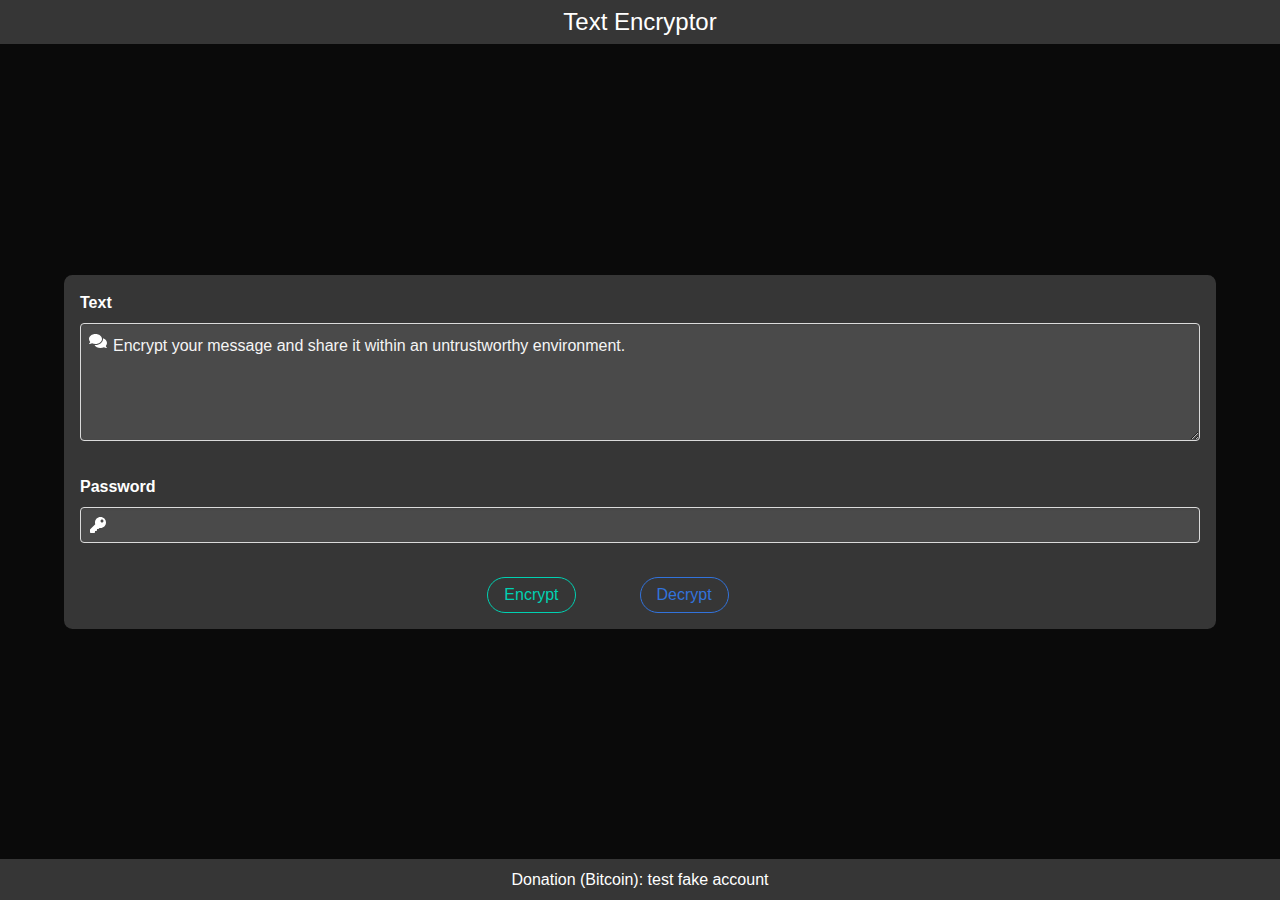
==== index.html @ 86fe7601 "text-encrypt tool deployed" ====
<!doctype html><html lang="en"><head><meta charset="utf-8"/><link rel="shortcut icon" href="/favicon.ico"/><meta name="viewport" content="width=device-width,initial-scale=1"/><meta name="theme-color" content="#000000"/><meta name="description" content="Off-line text encryption tool. It could be used for sending information via any untrustworthy instant-messenger software."/><link rel="apple-touch-icon" href="logo192.png"/><link rel="manifest" href="/manifest.json"/><title>Text Encryptor</title><link href="/static/css/2.e32bd196.chunk.css" rel="stylesheet"><link href="/static/css/main.f32811c8.chunk.css" rel="stylesheet"></head><body><noscript>You need to enable JavaScript to run this app.</noscript><div id="root"></div><script>!function(f){function e(e){for(var t,r,n=e[0],o=e[1],u=e[2],l=0,p=[];l<n.length;l++)r=n[l],Object.prototype.hasOwnProperty.call(a,r)&&a[r]&&p.push(a[r][0]),a[r]=0;for(t in o)Object.prototype.hasOwnProperty.call(o,t)&&(f[t]=o[t]);for(s&&s(e);p.length;)p.shift()();return c.push.apply(c,u||[]),i()}function i(){for(var e,t=0;t<c.length;t++){for(var r=c[t],n=!0,o=1;o<r.length;o++){var u=r[o];0!==a[u]&&(n=!1)}n&&(c.splice(t--,1),e=l(l.s=r[0]))}return e}var r={},a={1:0},c=[];function l(e){if(r[e])return r[e].exports;var t=r[e]={i:e,l:!1,exports:{}};return f[e].call(t.exports,t,t.exports,l),t.l=!0,t.exports}l.m=f,l.c=r,l.d=function(e,t,r){l.o(e,t)||Object.defineProperty(e,t,{enumerable:!0,get:r})},l.r=function(e){"undefined"!=typeof Symbol&&Symbol.toStringTag&&Object.defineProperty(e,Symbol.toStringTag,{value:"Module"}),Object.defineProperty(e,"__esModule",{value:!0})},l.t=function(t,e){if(1&e&&(t=l(t)),8&e)return t;if(4&e&&"object"==typeof t&&t&&t.__esModule)return t;var r=Object.create(null);if(l.r(r),Object.defineProperty(r,"default",{enumerable:!0,value:t}),2&e&&"string"!=typeof t)for(var n in t)l.d(r,n,function(e){return t[e]}.bind(null,n));return r},l.n=function(e){var t=e&&e.__esModule?function(){return e.default}:function(){return e};return l.d(t,"a",t),t},l.o=function(e,t){return Object.prototype.hasOwnProperty.call(e,t)},l.p="/";var t=window.webpackJsonpencrypt_text=window.webpackJsonpencrypt_text||[],n=t.push.bind(t);t.push=e,t=t.slice();for(var o=0;o<t.length;o++)e(t[o]);var s=n;i()}([])</script><script src="/static/js/2.0ea1cbb5.chunk.js"></script><script src="/static/js/main.88945ee9.chunk.js"></script></body></html>
---- static/css/2.e32bd196.chunk.css ----
.hero-video{bottom:0;left:0;position:absolute;right:0;top:0}.hero{align-items:stretch;display:flex;flex-direction:column;justify-content:space-between}.hero .navbar{background:none}.hero .tabs ul{border-bottom:none}.hero.is-white{background-color:#fff;color:#0a0a0a}.hero.is-white a:not(.button):not(.dropdown-item):not(.tag),.hero.is-white strong{color:inherit}.hero.is-white .title{color:#0a0a0a}.hero.is-white .subtitle{color:rgba(10,10,10,.9)}.hero.is-white .subtitle a:not(.button),.hero.is-white .subtitle strong{color:#0a0a0a}@media screen and (max-width:1087px){.hero.is-white .navbar-menu{background-color:#fff}}.hero.is-white .navbar-item,.hero.is-white .navbar-link{color:rgba(10,10,10,.7)}.hero.is-white .navbar-link.is-active,.hero.is-white .navbar-link:hover,.hero.is-white a.navbar-item.is-active,.hero.is-white a.navbar-item:hover{background-color:#f2f2f2;color:#0a0a0a}.hero.is-white .tabs a{color:#0a0a0a;opacity:.9}.hero.is-white .tabs a:hover,.hero.is-white .tabs li.is-active a{opacity:1}.hero.is-white .tabs.is-boxed a,.hero.is-white .tabs.is-toggle a{color:#0a0a0a}.hero.is-white .tabs.is-boxed a:hover,.hero.is-white .tabs.is-toggle a:hover{background-color:rgba(10,10,10,.1)}.hero.is-white .tabs.is-boxed li.is-active a,.hero.is-white .tabs.is-boxed li.is-active a:hover,.hero.is-white .tabs.is-toggle li.is-active a,.hero.is-white .tabs.is-toggle li.is-active a:hover{background-color:#0a0a0a;border-color:#0a0a0a;color:#fff}.hero.is-white.is-bold{background-image:-webkit-linear-gradient(309deg,#e6e6e6,#fff 71%,#fff);background-image:linear-gradient(141deg,#e6e6e6,#fff 71%,#fff)}@media screen and (max-width:768px){.hero.is-white.is-bold .navbar-menu{background-image:-webkit-linear-gradient(309deg,#e6e6e6,#fff 71%,#fff);background-image:linear-gradient(141deg,#e6e6e6,#fff 71%,#fff)}}.hero.is-black{background-color:#0a0a0a;color:#fff}.hero.is-black a:not(.button):not(.dropdown-item):not(.tag),.hero.is-black strong{color:inherit}.hero.is-black .title{color:#fff}.hero.is-black .subtitle{color:hsla(0,0%,100%,.9)}.hero.is-black .subtitle a:not(.button),.hero.is-black .subtitle strong{color:#fff}@media screen and (max-width:1087px){.hero.is-black .navbar-menu{background-color:#0a0a0a}}.hero.is-black .navbar-item,.hero.is-black .navbar-link{color:hsla(0,0%,100%,.7)}.hero.is-black .navbar-link.is-active,.hero.is-black .navbar-link:hover,.hero.is-black a.navbar-item.is-active,.hero.is-black a.navbar-item:hover{background-color:#000;color:#fff}.hero.is-black .tabs a{color:#fff;opacity:.9}.hero.is-black .tabs a:hover,.hero.is-black .tabs li.is-active a{opacity:1}.hero.is-black .tabs.is-boxed a,.hero.is-black .tabs.is-toggle a{color:#fff}.hero.is-black .tabs.is-boxed a:hover,.hero.is-black .tabs.is-toggle a:hover{background-color:rgba(10,10,10,.1)}.hero.is-black .tabs.is-boxed li.is-active a,.hero.is-black .tabs.is-boxed li.is-active a:hover,.hero.is-black .tabs.is-toggle li.is-active a,.hero.is-black .tabs.is-toggle li.is-active a:hover{background-color:#fff;border-color:#fff;color:#0a0a0a}.hero.is-black.is-bold{background-image:-webkit-linear-gradient(309deg,#000,#0a0a0a 71%,#181616);background-image:linear-gradient(141deg,#000,#0a0a0a 71%,#181616)}@media screen and (max-width:768px){.hero.is-black.is-bold .navbar-menu{background-image:-webkit-linear-gradient(309deg,#000,#0a0a0a 71%,#181616);background-image:linear-gradient(141deg,#000,#0a0a0a 71%,#181616)}}.hero.is-light{background-color:#f5f5f5;color:#363636}.hero.is-light a:not(.button):not(.dropdown-item):not(.tag),.hero.is-light strong{color:inherit}.hero.is-light .title{color:#363636}.hero.is-light .subtitle{color:rgba(54,54,54,.9)}.hero.is-light .subtitle a:not(.button),.hero.is-light .subtitle strong{color:#363636}@media screen and (max-width:1087px){.hero.is-light .navbar-menu{background-color:#f5f5f5}}.hero.is-light .navbar-item,.hero.is-light .navbar-link{color:rgba(54,54,54,.7)}.hero.is-light .navbar-link.is-active,.hero.is-light .navbar-link:hover,.hero.is-light a.navbar-item.is-active,.hero.is-light a.navbar-item:hover{background-color:#e8e8e8;color:#363636}.hero.is-light .tabs a{color:#363636;opacity:.9}.hero.is-light .tabs a:hover,.hero.is-light .tabs li.is-active a{opacity:1}.hero.is-light .tabs.is-boxed a,.hero.is-light .tabs.is-toggle a{color:#363636}.hero.is-light .tabs.is-boxed a:hover,.hero.is-light .tabs.is-toggle a:hover{background-color:rgba(10,10,10,.1)}.hero.is-light .tabs.is-boxed li.is-active a,.hero.is-light .tabs.is-boxed li.is-active a:hover,.hero.is-light .tabs.is-toggle li.is-active a,.hero.is-light .tabs.is-toggle li.is-active a:hover{background-color:#363636;border-color:#363636;color:#f5f5f5}.hero.is-light.is-bold{background-image:-webkit-linear-gradient(309deg,#dfd8d9,#f5f5f5 71%,#fff);background-image:linear-gradient(141deg,#dfd8d9,#f5f5f5 71%,#fff)}@media screen and (max-width:768px){.hero.is-light.is-bold .navbar-menu{background-image:-webkit-linear-gradient(309deg,#dfd8d9,#f5f5f5 71%,#fff);background-image:linear-gradient(141deg,#dfd8d9,#f5f5f5 71%,#fff)}}.hero.is-dark{background-color:#363636;color:#f5f5f5}.hero.is-dark a:not(.button):not(.dropdown-item):not(.tag),.hero.is-dark strong{color:inherit}.hero.is-dark .title{color:#f5f5f5}.hero.is-dark .subtitle{color:hsla(0,0%,96.1%,.9)}.hero.is-dark .subtitle a:not(.button),.hero.is-dark .subtitle strong{color:#f5f5f5}@media screen and (max-width:1087px){.hero.is-dark .navbar-menu{background-color:#363636}}.hero.is-dark .navbar-item,.hero.is-dark .navbar-link{color:hsla(0,0%,96.1%,.7)}.hero.is-dark .navbar-link.is-active,.hero.is-dark .navbar-link:hover,.hero.is-dark a.navbar-item.is-active,.hero.is-dark a.navbar-item:hover{background-color:#292929;color:#f5f5f5}.hero.is-dark .tabs a{color:#f5f5f5;opacity:.9}.hero.is-dark .tabs a:hover,.hero.is-dark .tabs li.is-active a{opacity:1}.hero.is-dark .tabs.is-boxed a,.hero.is-dark .tabs.is-toggle a{color:#f5f5f5}.hero.is-dark .tabs.is-boxed a:hover,.hero.is-dark .tabs.is-toggle a:hover{background-color:rgba(10,10,10,.1)}.hero.is-dark .tabs.is-boxed li.is-active a,.hero.is-dark .tabs.is-boxed li.is-active a:hover,.hero.is-dark .tabs.is-toggle li.is-active a,.hero.is-dark .tabs.is-toggle li.is-active a:hover{background-color:#f5f5f5;border-color:#f5f5f5;color:#363636}.hero.is-dark.is-bold{background-image:-webkit-linear-gradient(309deg,#1f191a,#363636 71%,#46403f);background-image:linear-gradient(141deg,#1f191a,#363636 71%,#46403f)}@media screen and (max-width:768px){.hero.is-dark.is-bold .navbar-menu{background-image:-webkit-linear-gradient(309deg,#1f191a,#363636 71%,#46403f);background-image:linear-gradient(141deg,#1f191a,#363636 71%,#46403f)}}.hero.is-primary{background-color:#00d1b2;color:#fff}.hero.is-primary a:not(.button):not(.dropdown-item):not(.tag),.hero.is-primary strong{color:inherit}.hero.is-primary .title{color:#fff}.hero.is-primary .subtitle{color:hsla(0,0%,100%,.9)}.hero.is-primary .subtitle a:not(.button),.hero.is-primary .subtitle strong{color:#fff}@media screen and (max-width:1087px){.hero.is-primary .navbar-menu{background-color:#00d1b2}}.hero.is-primary .navbar-item,.hero.is-primary .navbar-link{color:hsla(0,0%,100%,.7)}.hero.is-primary .navbar-link.is-active,.hero.is-primary .navbar-link:hover,.hero.is-primary a.navbar-item.is-active,.hero.is-primary a.navbar-item:hover{background-color:#00b89c;color:#fff}.hero.is-primary .tabs a{color:#fff;opacity:.9}.hero.is-primary .tabs a:hover,.hero.is-primary .tabs li.is-active a{opacity:1}.hero.is-primary .tabs.is-boxed a,.hero.is-primary .tabs.is-toggle a{color:#fff}.hero.is-primary .tabs.is-boxed a:hover,.hero.is-primary .tabs.is-toggle a:hover{background-color:rgba(10,10,10,.1)}.hero.is-primary .tabs.is-boxed li.is-active a,.hero.is-primary .tabs.is-boxed li.is-active a:hover,.hero.is-primary .tabs.is-toggle li.is-active a,.hero.is-primary .tabs.is-toggle li.is-active a:hover{background-color:#fff;border-color:#fff;color:#00d1b2}.hero.is-primary.is-bold{background-image:-webkit-linear-gradient(309deg,#009e6c,#00d1b2 71%,#00e7eb);background-image:linear-gradient(141deg,#009e6c,#00d1b2 71%,#00e7eb)}@media screen and (max-width:768px){.hero.is-primary.is-bold .navbar-menu{background-image:-webkit-linear-gradient(309deg,#009e6c,#00d1b2 71%,#00e7eb);background-image:linear-gradient(141deg,#009e6c,#00d1b2 71%,#00e7eb)}}.hero.is-link{background-color:#3273dc;color:#fff}.hero.is-link a:not(.button):not(.dropdown-item):not(.tag),.hero.is-link strong{color:inherit}.hero.is-link .title{color:#fff}.hero.is-link .subtitle{color:hsla(0,0%,100%,.9)}.hero.is-link .subtitle a:not(.button),.hero.is-link .subtitle strong{color:#fff}@media screen and (max-width:1087px){.hero.is-link .navbar-menu{background-color:#3273dc}}.hero.is-link .navbar-item,.hero.is-link .navbar-link{color:hsla(0,0%,100%,.7)}.hero.is-link .navbar-link.is-active,.hero.is-link .navbar-link:hover,.hero.is-link a.navbar-item.is-active,.hero.is-link a.navbar-item:hover{background-color:#2366d1;color:#fff}.hero.is-link .tabs a{color:#fff;opacity:.9}.hero.is-link .tabs a:hover,.hero.is-link .tabs li.is-active a{opacity:1}.hero.is-link .tabs.is-boxed a,.hero.is-link .tabs.is-toggle a{color:#fff}.hero.is-link .tabs.is-boxed a:hover,.hero.is-link .tabs.is-toggle a:hover{background-color:rgba(10,10,10,.1)}.hero.is-link .tabs.is-boxed li.is-active a,.hero.is-link .tabs.is-boxed li.is-active a:hover,.hero.is-link .tabs.is-toggle li.is-active a,.hero.is-link .tabs.is-toggle li.is-active a:hover{background-color:#fff;border-color:#fff;color:#3273dc}.hero.is-link.is-bold{background-image:-webkit-linear-gradient(309deg,#1577c6,#3273dc 71%,#4366e5);background-image:linear-gradient(141deg,#1577c6,#3273dc 71%,#4366e5)}@media screen and (max-width:768px){.hero.is-link.is-bold .navbar-menu{background-image:-webkit-linear-gradient(309deg,#1577c6,#3273dc 71%,#4366e5);background-image:linear-gradient(141deg,#1577c6,#3273dc 71%,#4366e5)}}.hero.is-info{background-color:#209cee;color:#fff}.hero.is-info a:not(.button):not(.dropdown-item):not(.tag),.hero.is-info strong{color:inherit}.hero.is-info .title{color:#fff}.hero.is-info .subtitle{color:hsla(0,0%,100%,.9)}.hero.is-info .subtitle a:not(.button),.hero.is-info .subtitle strong{color:#fff}@media screen and (max-width:1087px){.hero.is-info .navbar-menu{background-color:#209cee}}.hero.is-info .navbar-item,.hero.is-info .navbar-link{color:hsla(0,0%,100%,.7)}.hero.is-info .navbar-link.is-active,.hero.is-info .navbar-link:hover,.hero.is-info a.navbar-item.is-active,.hero.is-info a.navbar-item:hover{background-color:#118fe4;color:#fff}.hero.is-info .tabs a{color:#fff;opacity:.9}.hero.is-info .tabs a:hover,.hero.is-info .tabs li.is-active a{opacity:1}.hero.is-info .tabs.is-boxed a,.hero.is-info .tabs.is-toggle a{color:#fff}.hero.is-info .tabs.is-boxed a:hover,.hero.is-info .tabs.is-toggle a:hover{background-color:rgba(10,10,10,.1)}.hero.is-info .tabs.is-boxed li.is-active a,.hero.is-info .tabs.is-boxed li.is-active a:hover,.hero.is-info .tabs.is-toggle li.is-active a,.hero.is-info .tabs.is-toggle li.is-active a:hover{background-color:#fff;border-color:#fff;color:#209cee}.hero.is-info.is-bold{background-image:-webkit-linear-gradient(309deg,#04a6d7,#209cee 71%,#3287f5);background-image:linear-gradient(141deg,#04a6d7,#209cee 71%,#3287f5)}@media screen and (max-width:768px){.hero.is-info.is-bold .navbar-menu{background-image:-webkit-linear-gradient(309deg,#04a6d7,#209cee 71%,#3287f5);background-image:linear-gradient(141deg,#04a6d7,#209cee 71%,#3287f5)}}.hero.is-success{background-color:#23d160;color:#fff}.hero.is-success a:not(.button):not(.dropdown-item):not(.tag),.hero.is-success strong{color:inherit}.hero.is-success .title{color:#fff}.hero.is-success .subtitle{color:hsla(0,0%,100%,.9)}.hero.is-success .subtitle a:not(.button),.hero.is-success .subtitle strong{color:#fff}@media screen and (max-width:1087px){.hero.is-success .navbar-menu{background-color:#23d160}}.hero.is-success .navbar-item,.hero.is-success .navbar-link{color:hsla(0,0%,100%,.7)}.hero.is-success .navbar-link.is-active,.hero.is-success .navbar-link:hover,.hero.is-success a.navbar-item.is-active,.hero.is-success a.navbar-item:hover{background-color:#20bc56;color:#fff}.hero.is-success .tabs a{color:#fff;opacity:.9}.hero.is-success .tabs a:hover,.hero.is-success .tabs li.is-active a{opacity:1}.hero.is-success .tabs.is-boxed a,.hero.is-success .tabs.is-toggle a{color:#fff}.hero.is-success .tabs.is-boxed a:hover,.hero.is-success .tabs.is-toggle a:hover{background-color:rgba(10,10,10,.1)}.hero.is-success .tabs.is-boxed li.is-active a,.hero.is-success .tabs.is-boxed li.is-active a:hover,.hero.is-success .tabs.is-toggle li.is-active a,.hero.is-success .tabs.is-toggle li.is-active a:hover{background-color:#fff;border-color:#fff;color:#23d160}.hero.is-success.is-bold{background-image:-webkit-linear-gradient(309deg,#12af2f,#23d160 71%,#2ce28a);background-image:linear-gradient(141deg,#12af2f,#23d160 71%,#2ce28a)}@media screen and (max-width:768px){.hero.is-success.is-bold .navbar-menu{background-image:-webkit-linear-gradient(309deg,#12af2f,#23d160 71%,#2ce28a);background-image:linear-gradient(141deg,#12af2f,#23d160 71%,#2ce28a)}}.hero.is-warning{background-color:#ffdd57;color:rgba(0,0,0,.7)}.hero.is-warning a:not(.button):not(.dropdown-item):not(.tag),.hero.is-warning strong{color:inherit}.hero.is-warning .title{color:rgba(0,0,0,.7)}.hero.is-warning .subtitle{color:rgba(0,0,0,.9)}.hero.is-warning .subtitle a:not(.button),.hero.is-warning .subtitle strong{color:rgba(0,0,0,.7)}@media screen and (max-width:1087px){.hero.is-warning .navbar-menu{background-color:#ffdd57}}.hero.is-warning .navbar-item,.hero.is-warning .navbar-link{color:rgba(0,0,0,.7)}.hero.is-warning .navbar-link.is-active,.hero.is-warning .navbar-link:hover,.hero.is-warning a.navbar-item.is-active,.hero.is-warning a.navbar-item:hover{background-color:#ffd83d;color:rgba(0,0,0,.7)}.hero.is-warning .tabs a{color:rgba(0,0,0,.7);opacity:.9}.hero.is-warning .tabs a:hover,.hero.is-warning .tabs li.is-active a{opacity:1}.hero.is-warning .tabs.is-boxed a,.hero.is-warning .tabs.is-toggle a{color:rgba(0,0,0,.7)}.hero.is-warning .tabs.is-boxed a:hover,.hero.is-warning .tabs.is-toggle a:hover{background-color:rgba(10,10,10,.1)}.hero.is-warning .tabs.is-boxed li.is-active a,.hero.is-warning .tabs.is-boxed li.is-active a:hover,.hero.is-warning .tabs.is-toggle li.is-active a,.hero.is-warning .tabs.is-toggle li.is-active a:hover{background-color:rgba(0,0,0,.7);border-color:rgba(0,0,0,.7);color:#ffdd57}.hero.is-warning.is-bold{background-image:-webkit-linear-gradient(309deg,#ffaf24,#ffdd57 71%,#fffa70);background-image:linear-gradient(141deg,#ffaf24,#ffdd57 71%,#fffa70)}@media screen and (max-width:768px){.hero.is-warning.is-bold .navbar-menu{background-image:-webkit-linear-gradient(309deg,#ffaf24,#ffdd57 71%,#fffa70);background-image:linear-gradient(141deg,#ffaf24,#ffdd57 71%,#fffa70)}}.hero.is-danger{background-color:#ff3860;color:#fff}.hero.is-danger a:not(.button):not(.dropdown-item):not(.tag),.hero.is-danger strong{color:inherit}.hero.is-danger .title{color:#fff}.hero.is-danger .subtitle{color:hsla(0,0%,100%,.9)}.hero.is-danger .subtitle a:not(.button),.hero.is-danger .subtitle strong{color:#fff}@media screen and (max-width:1087px){.hero.is-danger .navbar-menu{background-color:#ff3860}}.hero.is-danger .navbar-item,.hero.is-danger .navbar-link{color:hsla(0,0%,100%,.7)}.hero.is-danger .navbar-link.is-active,.hero.is-danger .navbar-link:hover,.hero.is-danger a.navbar-item.is-active,.hero.is-danger a.navbar-item:hover{background-color:#ff1f4b;color:#fff}.hero.is-danger .tabs a{color:#fff;opacity:.9}.hero.is-danger .tabs a:hover,.hero.is-danger .tabs li.is-active a{opacity:1}.hero.is-danger .tabs.is-boxed a,.hero.is-danger .tabs.is-toggle a{color:#fff}.hero.is-danger .tabs.is-boxed a:hover,.hero.is-danger .tabs.is-toggle a:hover{background-color:rgba(10,10,10,.1)}.hero.is-danger .tabs.is-boxed li.is-active a,.hero.is-danger .tabs.is-boxed li.is-active a:hover,.hero.is-danger .tabs.is-toggle li.is-active a,.hero.is-danger .tabs.is-toggle li.is-active a:hover{background-color:#fff;border-color:#fff;color:#ff3860}.hero.is-danger.is-bold{background-image:-webkit-linear-gradient(309deg,#ff0561,#ff3860 71%,#ff5257);background-image:linear-gradient(141deg,#ff0561,#ff3860 71%,#ff5257)}@media screen and (max-width:768px){.hero.is-danger.is-bold .navbar-menu{background-image:-webkit-linear-gradient(309deg,#ff0561,#ff3860 71%,#ff5257);background-image:linear-gradient(141deg,#ff0561,#ff3860 71%,#ff5257)}}.hero.is-small .hero-body{padding-bottom:1.5rem;padding-top:1.5rem}@media print,screen and (min-width:769px){.hero.is-medium .hero-body{padding-bottom:9rem;padding-top:9rem}}@media print,screen and (min-width:769px){.hero.is-large .hero-body{padding-bottom:18rem;padding-top:18rem}}.hero.is-fullheight .hero-body,.hero.is-halfheight .hero-body{align-items:center;display:flex}.hero.is-fullheight .hero-body>.container,.hero.is-halfheight .hero-body>.container{flex-grow:1;flex-shrink:1}.hero.is-halfheight{min-height:50vh}.hero.is-fullheight{min-height:100vh}.hero-video{overflow:hidden}.hero-video video{left:50%;min-height:100%;min-width:100%;position:absolute;top:50%;-webkit-transform:translate3d(-50%,-50%,0);transform:translate3d(-50%,-50%,0)}.hero-video.is-transparent{opacity:.3}@media screen and (max-width:768px){.hero-video{display:none}}.hero-buttons{margin-top:1.5rem}@media screen and (max-width:768px){.hero-buttons .button{display:flex}.hero-buttons .button:not(:last-child){margin-bottom:.75rem}}@media print,screen and (min-width:769px){.hero-buttons{display:flex;justify-content:center}.hero-buttons .button:not(:last-child){margin-right:1.5rem}}.hero-foot,.hero-head{flex-grow:0;flex-shrink:0}.hero-body{flex-grow:1;flex-shrink:0;padding:3rem 1.5rem}.has-navbar-fixed-bottom .is-fullheight,.has-navbar-fixed-top .is-fullheight{min-height:calc(100vh - 3.5rem)!important}.container{margin:0 auto;position:relative}@media screen and (min-width:1088px){.container{max-width:960px;width:960px}.container.is-fluid{margin-left:64px;margin-right:64px;max-width:none;width:auto}}@media screen and (max-width:1279px){.container.is-widescreen{max-width:1152px;width:auto}}@media screen and (max-width:1471px){.container.is-fullhd{max-width:1344px;width:auto}}@media screen and (min-width:1280px){.container{max-width:1152px;width:1152px}}@media screen and (min-width:1472px){.container{max-width:1344px;width:1344px}}.subtitle:not(:last-child),.title:not(:last-child){margin-bottom:1.5rem}.subtitle,.title{word-break:break-word}.subtitle em,.subtitle span,.title em,.title span{font-weight:inherit}.subtitle sub,.subtitle sup,.title sub,.title sup{font-size:.75em}.subtitle .tag,.title .tag{vertical-align:middle}.title{color:#363636;font-size:2rem;font-weight:600;line-height:1.125}.title strong{color:inherit;font-weight:inherit}.title+.highlight{margin-top:-.75rem}.title:not(.is-spaced)+.subtitle{margin-top:-1.25rem}.title.is-1{font-size:3rem}.title.is-2{font-size:2.5rem}.title.is-3{font-size:2rem}.title.is-4{font-size:1.5rem}.title.is-5{font-size:1.25rem}.title.is-6{font-size:1rem}.title.is-7{font-size:.75rem}.subtitle{color:#4a4a4a;font-size:1.25rem;font-weight:400;line-height:1.25}.subtitle strong{color:#363636;font-weight:600}.subtitle:not(.is-spaced)+.title{margin-top:-1.25rem}.subtitle.is-1{font-size:3rem}.subtitle.is-2{font-size:2.5rem}.subtitle.is-3{font-size:2rem}.subtitle.is-4{font-size:1.5rem}.subtitle.is-5{font-size:1.25rem}.subtitle.is-6{font-size:1rem}.subtitle.is-7{font-size:.75rem}.heading{display:block;font-size:11px;letter-spacing:1px;margin-bottom:5px;text-transform:uppercase}.file{-webkit-touch-callout:none;-webkit-user-select:none;-moz-user-select:none;-ms-user-select:none;user-select:none}.select:not(.is-multiple):not(.is-loading):after{border:3px solid transparent;border-radius:2px;border-right:0;border-top:0;content:" ";display:block;height:.625em;margin-top:-.4375em;pointer-events:none;position:absolute;top:50%;-webkit-transform:rotate(-45deg);transform:rotate(-45deg);-webkit-transform-origin:center;transform-origin:center;width:.625em}.control.is-loading:after,.select.is-loading:after{-webkit-animation:spinAround .5s linear infinite;animation:spinAround .5s linear infinite;border-radius:290486px;border-color:transparent transparent #dbdbdb #dbdbdb;border-style:solid;border-width:2px;content:"";display:block;height:1em;position:relative;width:1em}.file-cta,.file-name,.input,.select select,.textarea{-moz-appearance:none;-webkit-appearance:none;align-items:center;border:1px solid transparent;border-radius:4px;box-shadow:none;display:inline-flex;font-size:1rem;height:2.25em;justify-content:flex-start;line-height:1.5;padding:calc(.375em - 1px) calc(.625em - 1px);position:relative;vertical-align:top}.file-cta:active,.file-cta:focus,.file-name:active,.file-name:focus,.input:active,.input:focus,.is-active.file-cta,.is-active.file-name,.is-active.input,.is-active.textarea,.is-focused.file-cta,.is-focused.file-name,.is-focused.input,.is-focused.textarea,.select select.is-active,.select select.is-focused,.select select:active,.select select:focus,.textarea:active,.textarea:focus{outline:none}.file-cta[disabled],.file-name[disabled],.input[disabled],.select select[disabled],.textarea[disabled]{cursor:not-allowed}.input,.textarea{background-color:#fff;border-color:#dbdbdb;color:#363636;box-shadow:inset 0 1px 2px rgba(10,10,10,.1);max-width:100%;width:100%}.input::-moz-placeholder,.textarea::-moz-placeholder{color:rgba(54,54,54,.3)}.input::-webkit-input-placeholder,.textarea::-webkit-input-placeholder{color:rgba(54,54,54,.3)}.input:-moz-placeholder,.textarea:-moz-placeholder{color:rgba(54,54,54,.3)}.input:-ms-input-placeholder,.textarea:-ms-input-placeholder{color:rgba(54,54,54,.3)}.input.is-hovered,.input:hover,.textarea.is-hovered,.textarea:hover{border-color:#b5b5b5}.input.is-active,.input.is-focused,.input:active,.input:focus,.textarea.is-active,.textarea.is-focused,.textarea:active,.textarea:focus{border-color:#3273dc;box-shadow:0 0 0 .125em rgba(50,115,220,.25)}.input[disabled],.textarea[disabled]{background-color:#f5f5f5;border-color:#f5f5f5;box-shadow:none;color:#7a7a7a}.input[disabled]::-moz-placeholder,.textarea[disabled]::-moz-placeholder{color:hsla(0,0%,47.8%,.3)}.input[disabled]::-webkit-input-placeholder,.textarea[disabled]::-webkit-input-placeholder{color:hsla(0,0%,47.8%,.3)}.input[disabled]:-moz-placeholder,.textarea[disabled]:-moz-placeholder{color:hsla(0,0%,47.8%,.3)}.input[disabled]:-ms-input-placeholder,.textarea[disabled]:-ms-input-placeholder{color:hsla(0,0%,47.8%,.3)}.input[readonly],.textarea[readonly]{box-shadow:none}.input.is-white,.textarea.is-white{border-color:#fff}.input.is-white.is-active,.input.is-white.is-focused,.input.is-white:active,.input.is-white:focus,.textarea.is-white.is-active,.textarea.is-white.is-focused,.textarea.is-white:active,.textarea.is-white:focus{box-shadow:0 0 0 .125em hsla(0,0%,100%,.25)}.input.is-black,.textarea.is-black{border-color:#0a0a0a}.input.is-black.is-active,.input.is-black.is-focused,.input.is-black:active,.input.is-black:focus,.textarea.is-black.is-active,.textarea.is-black.is-focused,.textarea.is-black:active,.textarea.is-black:focus{box-shadow:0 0 0 .125em rgba(10,10,10,.25)}.input.is-light,.textarea.is-light{border-color:#f5f5f5}.input.is-light.is-active,.input.is-light.is-focused,.input.is-light:active,.input.is-light:focus,.textarea.is-light.is-active,.textarea.is-light.is-focused,.textarea.is-light:active,.textarea.is-light:focus{box-shadow:0 0 0 .125em hsla(0,0%,96.1%,.25)}.input.is-dark,.textarea.is-dark{border-color:#363636}.input.is-dark.is-active,.input.is-dark.is-focused,.input.is-dark:active,.input.is-dark:focus,.textarea.is-dark.is-active,.textarea.is-dark.is-focused,.textarea.is-dark:active,.textarea.is-dark:focus{box-shadow:0 0 0 .125em rgba(54,54,54,.25)}.input.is-primary,.textarea.is-primary{border-color:#00d1b2}.input.is-primary.is-active,.input.is-primary.is-focused,.input.is-primary:active,.input.is-primary:focus,.textarea.is-primary.is-active,.textarea.is-primary.is-focused,.textarea.is-primary:active,.textarea.is-primary:focus{box-shadow:0 0 0 .125em rgba(0,209,178,.25)}.input.is-link,.textarea.is-link{border-color:#3273dc}.input.is-link.is-active,.input.is-link.is-focused,.input.is-link:active,.input.is-link:focus,.textarea.is-link.is-active,.textarea.is-link.is-focused,.textarea.is-link:active,.textarea.is-link:focus{box-shadow:0 0 0 .125em rgba(50,115,220,.25)}.input.is-info,.textarea.is-info{border-color:#209cee}.input.is-info.is-active,.input.is-info.is-focused,.input.is-info:active,.input.is-info:focus,.textarea.is-info.is-active,.textarea.is-info.is-focused,.textarea.is-info:active,.textarea.is-info:focus{box-shadow:0 0 0 .125em rgba(32,156,238,.25)}.input.is-success,.textarea.is-success{border-color:#23d160}.input.is-success.is-active,.input.is-success.is-focused,.input.is-success:active,.input.is-success:focus,.textarea.is-success.is-active,.textarea.is-success.is-focused,.textarea.is-success:active,.textarea.is-success:focus{box-shadow:0 0 0 .125em rgba(35,209,96,.25)}.input.is-warning,.textarea.is-warning{border-color:#ffdd57}.input.is-warning.is-active,.input.is-warning.is-focused,.input.is-warning:active,.input.is-warning:focus,.textarea.is-warning.is-active,.textarea.is-warning.is-focused,.textarea.is-warning:active,.textarea.is-warning:focus{box-shadow:0 0 0 .125em rgba(255,221,87,.25)}.input.is-danger,.textarea.is-danger{border-color:#ff3860}.input.is-danger.is-active,.input.is-danger.is-focused,.input.is-danger:active,.input.is-danger:focus,.textarea.is-danger.is-active,.textarea.is-danger.is-focused,.textarea.is-danger:active,.textarea.is-danger:focus{box-shadow:0 0 0 .125em rgba(255,56,96,.25)}.input.is-small,.textarea.is-small{border-radius:2px;font-size:.75rem}.input.is-medium,.textarea.is-medium{font-size:1.25rem}.input.is-large,.textarea.is-large{font-size:1.5rem}.input.is-fullwidth,.textarea.is-fullwidth{display:block;width:100%}.input.is-inline,.textarea.is-inline{display:inline;width:auto}.input.is-rounded{border-radius:290486px;padding-left:1em;padding-right:1em}.input.is-static{background-color:transparent;border-color:transparent;box-shadow:none;padding-left:0;padding-right:0}.textarea{display:block;max-width:100%;min-width:100%;padding:.625em;resize:vertical}.textarea:not([rows]){max-height:600px;min-height:120px}.textarea[rows]{height:auto}.textarea.has-fixed-size{resize:none}.checkbox,.radio{cursor:pointer;display:inline-block;line-height:1.25;position:relative}.checkbox input,.radio input{cursor:pointer}.checkbox:hover,.radio:hover{color:#363636}.checkbox[disabled],.radio[disabled]{color:#7a7a7a;cursor:not-allowed}.radio+.radio{margin-left:.5em}.select{display:inline-block;max-width:100%;position:relative;vertical-align:top}.select:not(.is-multiple){height:2.25em}.select:not(.is-multiple):not(.is-loading):after{border-color:#3273dc;right:1.125em;z-index:4}.select.is-rounded select{border-radius:290486px;padding-left:1em}.select select{background-color:#fff;border-color:#dbdbdb;color:#363636;cursor:pointer;display:block;font-size:1em;max-width:100%;outline:none}.select select::-moz-placeholder{color:rgba(54,54,54,.3)}.select select::-webkit-input-placeholder{color:rgba(54,54,54,.3)}.select select:-moz-placeholder{color:rgba(54,54,54,.3)}.select select:-ms-input-placeholder{color:rgba(54,54,54,.3)}.select select.is-hovered,.select select:hover{border-color:#b5b5b5}.select select.is-active,.select select.is-focused,.select select:active,.select select:focus{border-color:#3273dc;box-shadow:0 0 0 .125em rgba(50,115,220,.25)}.select select[disabled]{background-color:#f5f5f5;border-color:#f5f5f5;box-shadow:none;color:#7a7a7a}.select select[disabled]::-moz-placeholder{color:hsla(0,0%,47.8%,.3)}.select select[disabled]::-webkit-input-placeholder{color:hsla(0,0%,47.8%,.3)}.select select[disabled]:-moz-placeholder{color:hsla(0,0%,47.8%,.3)}.select select[disabled]:-ms-input-placeholder{color:hsla(0,0%,47.8%,.3)}.select select::-ms-expand{display:none}.select select[disabled]:hover{border-color:#f5f5f5}.select select:not([multiple]){padding-right:2.5em}.select select[multiple]{height:auto;padding:0}.select select[multiple] option{padding:.5em 1em}.select:not(.is-multiple):not(.is-loading):hover:after{border-color:#363636}.select.is-white:not(:hover):after,.select.is-white select{border-color:#fff}.select.is-white select.is-hovered,.select.is-white select:hover{border-color:#f2f2f2}.select.is-white select.is-active,.select.is-white select.is-focused,.select.is-white select:active,.select.is-white select:focus{box-shadow:0 0 0 .125em hsla(0,0%,100%,.25)}.select.is-black:not(:hover):after,.select.is-black select{border-color:#0a0a0a}.select.is-black select.is-hovered,.select.is-black select:hover{border-color:#000}.select.is-black select.is-active,.select.is-black select.is-focused,.select.is-black select:active,.select.is-black select:focus{box-shadow:0 0 0 .125em rgba(10,10,10,.25)}.select.is-light:not(:hover):after,.select.is-light select{border-color:#f5f5f5}.select.is-light select.is-hovered,.select.is-light select:hover{border-color:#e8e8e8}.select.is-light select.is-active,.select.is-light select.is-focused,.select.is-light select:active,.select.is-light select:focus{box-shadow:0 0 0 .125em hsla(0,0%,96.1%,.25)}.select.is-dark:not(:hover):after,.select.is-dark select{border-color:#363636}.select.is-dark select.is-hovered,.select.is-dark select:hover{border-color:#292929}.select.is-dark select.is-active,.select.is-dark select.is-focused,.select.is-dark select:active,.select.is-dark select:focus{box-shadow:0 0 0 .125em rgba(54,54,54,.25)}.select.is-primary:not(:hover):after,.select.is-primary select{border-color:#00d1b2}.select.is-primary select.is-hovered,.select.is-primary select:hover{border-color:#00b89c}.select.is-primary select.is-active,.select.is-primary select.is-focused,.select.is-primary select:active,.select.is-primary select:focus{box-shadow:0 0 0 .125em rgba(0,209,178,.25)}.select.is-link:not(:hover):after,.select.is-link select{border-color:#3273dc}.select.is-link select.is-hovered,.select.is-link select:hover{border-color:#2366d1}.select.is-link select.is-active,.select.is-link select.is-focused,.select.is-link select:active,.select.is-link select:focus{box-shadow:0 0 0 .125em rgba(50,115,220,.25)}.select.is-info:not(:hover):after,.select.is-info select{border-color:#209cee}.select.is-info select.is-hovered,.select.is-info select:hover{border-color:#118fe4}.select.is-info select.is-active,.select.is-info select.is-focused,.select.is-info select:active,.select.is-info select:focus{box-shadow:0 0 0 .125em rgba(32,156,238,.25)}.select.is-success:not(:hover):after,.select.is-success select{border-color:#23d160}.select.is-success select.is-hovered,.select.is-success select:hover{border-color:#20bc56}.select.is-success select.is-active,.select.is-success select.is-focused,.select.is-success select:active,.select.is-success select:focus{box-shadow:0 0 0 .125em rgba(35,209,96,.25)}.select.is-warning:not(:hover):after,.select.is-warning select{border-color:#ffdd57}.select.is-warning select.is-hovered,.select.is-warning select:hover{border-color:#ffd83d}.select.is-warning select.is-active,.select.is-warning select.is-focused,.select.is-warning select:active,.select.is-warning select:focus{box-shadow:0 0 0 .125em rgba(255,221,87,.25)}.select.is-danger:not(:hover):after,.select.is-danger select{border-color:#ff3860}.select.is-danger select.is-hovered,.select.is-danger select:hover{border-color:#ff1f4b}.select.is-danger select.is-active,.select.is-danger select.is-focused,.select.is-danger select:active,.select.is-danger select:focus{box-shadow:0 0 0 .125em rgba(255,56,96,.25)}.select.is-small{border-radius:2px;font-size:.75rem}.select.is-medium{font-size:1.25rem}.select.is-large{font-size:1.5rem}.select.is-disabled:after{border-color:#7a7a7a}.select.is-fullwidth,.select.is-fullwidth select{width:100%}.select.is-loading:after{margin-top:0;position:absolute;right:.625em;top:.625em;-webkit-transform:none;transform:none}.select.is-loading.is-small:after{font-size:.75rem}.select.is-loading.is-medium:after{font-size:1.25rem}.select.is-loading.is-large:after{font-size:1.5rem}.file{align-items:stretch;display:flex;justify-content:flex-start;position:relative}.file.is-white .file-cta{background-color:#fff;border-color:transparent;color:#0a0a0a}.file.is-white.is-hovered .file-cta,.file.is-white:hover .file-cta{background-color:#f9f9f9;border-color:transparent;color:#0a0a0a}.file.is-white.is-focused .file-cta,.file.is-white:focus .file-cta{border-color:transparent;box-shadow:0 0 .5em hsla(0,0%,100%,.25);color:#0a0a0a}.file.is-white.is-active .file-cta,.file.is-white:active .file-cta{background-color:#f2f2f2;border-color:transparent;color:#0a0a0a}.file.is-black .file-cta{background-color:#0a0a0a;border-color:transparent;color:#fff}.file.is-black.is-hovered .file-cta,.file.is-black:hover .file-cta{background-color:#040404;border-color:transparent;color:#fff}.file.is-black.is-focused .file-cta,.file.is-black:focus .file-cta{border-color:transparent;box-shadow:0 0 .5em rgba(10,10,10,.25);color:#fff}.file.is-black.is-active .file-cta,.file.is-black:active .file-cta{background-color:#000;border-color:transparent;color:#fff}.file.is-light .file-cta{background-color:#f5f5f5;border-color:transparent;color:#363636}.file.is-light.is-hovered .file-cta,.file.is-light:hover .file-cta{background-color:#eee;border-color:transparent;color:#363636}.file.is-light.is-focused .file-cta,.file.is-light:focus .file-cta{border-color:transparent;box-shadow:0 0 .5em hsla(0,0%,96.1%,.25);color:#363636}.file.is-light.is-active .file-cta,.file.is-light:active .file-cta{background-color:#e8e8e8;border-color:transparent;color:#363636}.file.is-dark .file-cta{background-color:#363636;border-color:transparent;color:#f5f5f5}.file.is-dark.is-hovered .file-cta,.file.is-dark:hover .file-cta{background-color:#2f2f2f;border-color:transparent;color:#f5f5f5}.file.is-dark.is-focused .file-cta,.file.is-dark:focus .file-cta{border-color:transparent;box-shadow:0 0 .5em rgba(54,54,54,.25);color:#f5f5f5}.file.is-dark.is-active .file-cta,.file.is-dark:active .file-cta{background-color:#292929;border-color:transparent;color:#f5f5f5}.file.is-primary .file-cta{background-color:#00d1b2;border-color:transparent;color:#fff}.file.is-primary.is-hovered .file-cta,.file.is-primary:hover .file-cta{background-color:#00c4a7;border-color:transparent;color:#fff}.file.is-primary.is-focused .file-cta,.file.is-primary:focus .file-cta{border-color:transparent;box-shadow:0 0 .5em rgba(0,209,178,.25);color:#fff}.file.is-primary.is-active .file-cta,.file.is-primary:active .file-cta{background-color:#00b89c;border-color:transparent;color:#fff}.file.is-link .file-cta{background-color:#3273dc;border-color:transparent;color:#fff}.file.is-link.is-hovered .file-cta,.file.is-link:hover .file-cta{background-color:#276cda;border-color:transparent;color:#fff}.file.is-link.is-focused .file-cta,.file.is-link:focus .file-cta{border-color:transparent;box-shadow:0 0 .5em rgba(50,115,220,.25);color:#fff}.file.is-link.is-active .file-cta,.file.is-link:active .file-cta{background-color:#2366d1;border-color:transparent;color:#fff}.file.is-info .file-cta{background-color:#209cee;border-color:transparent;color:#fff}.file.is-info.is-hovered .file-cta,.file.is-info:hover .file-cta{background-color:#1496ed;border-color:transparent;color:#fff}.file.is-info.is-focused .file-cta,.file.is-info:focus .file-cta{border-color:transparent;box-shadow:0 0 .5em rgba(32,156,238,.25);color:#fff}.file.is-info.is-active .file-cta,.file.is-info:active .file-cta{background-color:#118fe4;border-color:transparent;color:#fff}.file.is-success .file-cta{background-color:#23d160;border-color:transparent;color:#fff}.file.is-success.is-hovered .file-cta,.file.is-success:hover .file-cta{background-color:#22c65b;border-color:transparent;color:#fff}.file.is-success.is-focused .file-cta,.file.is-success:focus .file-cta{border-color:transparent;box-shadow:0 0 .5em rgba(35,209,96,.25);color:#fff}.file.is-success.is-active .file-cta,.file.is-success:active .file-cta{background-color:#20bc56;border-color:transparent;color:#fff}.file.is-warning .file-cta{background-color:#ffdd57;border-color:transparent;color:rgba(0,0,0,.7)}.file.is-warning.is-hovered .file-cta,.file.is-warning:hover .file-cta{background-color:#ffdb4a;border-color:transparent;color:rgba(0,0,0,.7)}.file.is-warning.is-focused .file-cta,.file.is-warning:focus .file-cta{border-color:transparent;box-shadow:0 0 .5em rgba(255,221,87,.25);color:rgba(0,0,0,.7)}.file.is-warning.is-active .file-cta,.file.is-warning:active .file-cta{background-color:#ffd83d;border-color:transparent;color:rgba(0,0,0,.7)}.file.is-danger .file-cta{background-color:#ff3860;border-color:transparent;color:#fff}.file.is-danger.is-hovered .file-cta,.file.is-danger:hover .file-cta{background-color:#ff2b56;border-color:transparent;color:#fff}.file.is-danger.is-focused .file-cta,.file.is-danger:focus .file-cta{border-color:transparent;box-shadow:0 0 .5em rgba(255,56,96,.25);color:#fff}.file.is-danger.is-active .file-cta,.file.is-danger:active .file-cta{background-color:#ff1f4b;border-color:transparent;color:#fff}.file.is-small{font-size:.75rem}.file.is-medium{font-size:1.25rem}.file.is-medium .file-icon .fa{font-size:21px}.file.is-large{font-size:1.5rem}.file.is-large .file-icon .fa{font-size:28px}.file.has-name .file-cta{border-bottom-right-radius:0;border-top-right-radius:0}.file.has-name .file-name{border-bottom-left-radius:0;border-top-left-radius:0}.file.has-name.is-empty .file-cta{border-radius:4px}.file.has-name.is-empty .file-name{display:none}.file.is-boxed .file-label{flex-direction:column}.file.is-boxed .file-cta{flex-direction:column;height:auto;padding:1em 3em}.file.is-boxed .file-name{border-width:0 1px 1px}.file.is-boxed .file-icon{height:1.5em;width:1.5em}.file.is-boxed .file-icon .fa{font-size:21px}.file.is-boxed.is-small .file-icon .fa{font-size:14px}.file.is-boxed.is-medium .file-icon .fa{font-size:28px}.file.is-boxed.is-large .file-icon .fa{font-size:35px}.file.is-boxed.has-name .file-cta{border-radius:4px 4px 0 0}.file.is-boxed.has-name .file-name{border-radius:0 0 4px 4px;border-width:0 1px 1px}.file.is-centered{justify-content:center}.file.is-fullwidth .file-label{width:100%}.file.is-fullwidth .file-name{flex-grow:1;max-width:none}.file.is-right{justify-content:flex-end}.file.is-right .file-cta{border-radius:0 4px 4px 0}.file.is-right .file-name{border-radius:4px 0 0 4px;border-width:1px 0 1px 1px;order:-1}.file-label{align-items:stretch;display:flex;cursor:pointer;justify-content:flex-start;overflow:hidden;position:relative}.file-label:hover .file-cta{background-color:#eee;color:#363636}.file-label:hover .file-name{border-color:#d5d5d5}.file-label:active .file-cta{background-color:#e8e8e8;color:#363636}.file-label:active .file-name{border-color:#cfcfcf}.file-input{height:.01em;left:0;outline:none;position:absolute;top:0;width:.01em}.file-cta,.file-name{border-color:#dbdbdb;border-radius:4px;font-size:1em;padding-left:1em;padding-right:1em;white-space:nowrap}.file-cta{background-color:#f5f5f5;color:#4a4a4a}.file-name{border:1px solid #dbdbdb;border-left-width:0;display:block;max-width:16em;overflow:hidden;text-align:left;text-overflow:ellipsis}.file-icon{align-items:center;display:flex;height:1em;justify-content:center;margin-right:.5em;width:1em}.file-icon .fa{font-size:14px}.label{color:#363636;display:block;font-size:1rem;font-weight:700}.label:not(:last-child){margin-bottom:.5em}.label.is-small{font-size:.75rem}.label.is-medium{font-size:1.25rem}.label.is-large{font-size:1.5rem}.help{display:block;font-size:.75rem;margin-top:.25rem}.help.is-white{color:#fff}.help.is-black{color:#0a0a0a}.help.is-light{color:#f5f5f5}.help.is-dark{color:#363636}.help.is-primary{color:#00d1b2}.help.is-link{color:#3273dc}.help.is-info{color:#209cee}.help.is-success{color:#23d160}.help.is-warning{color:#ffdd57}.help.is-danger{color:#ff3860}.field:not(:last-child){margin-bottom:.75rem}.field.has-addons{display:flex;justify-content:flex-start}.field.has-addons .control:not(:last-child){margin-right:-1px}.field.has-addons .control:not(:first-child):not(:last-child) .button,.field.has-addons .control:not(:first-child):not(:last-child) .input,.field.has-addons .control:not(:first-child):not(:last-child) .select select{border-radius:0}.field.has-addons .control:first-child .button,.field.has-addons .control:first-child .input,.field.has-addons .control:first-child .select select{border-bottom-right-radius:0;border-top-right-radius:0}.field.has-addons .control:last-child .button,.field.has-addons .control:last-child .input,.field.has-addons .control:last-child .select select{border-bottom-left-radius:0;border-top-left-radius:0}.field.has-addons .control .button.is-hovered,.field.has-addons .control .button:hover,.field.has-addons .control .input.is-hovered,.field.has-addons .control .input:hover,.field.has-addons .control .select select.is-hovered,.field.has-addons .control .select select:hover{z-index:2}.field.has-addons .control .button.is-active,.field.has-addons .control .button.is-focused,.field.has-addons .control .button:active,.field.has-addons .control .button:focus,.field.has-addons .control .input.is-active,.field.has-addons .control .input.is-focused,.field.has-addons .control .input:active,.field.has-addons .control .input:focus,.field.has-addons .control .select select.is-active,.field.has-addons .control .select select.is-focused,.field.has-addons .control .select select:active,.field.has-addons .control .select select:focus{z-index:3}.field.has-addons .control .button.is-active:hover,.field.has-addons .control .button.is-focused:hover,.field.has-addons .control .button:active:hover,.field.has-addons .control .button:focus:hover,.field.has-addons .control .input.is-active:hover,.field.has-addons .control .input.is-focused:hover,.field.has-addons .control .input:active:hover,.field.has-addons .control .input:focus:hover,.field.has-addons .control .select select.is-active:hover,.field.has-addons .control .select select.is-focused:hover,.field.has-addons .control .select select:active:hover,.field.has-addons .control .select select:focus:hover{z-index:4}.field.has-addons .control.is-expanded{flex-grow:1}.field.has-addons.has-addons-centered{justify-content:center}.field.has-addons.has-addons-right{justify-content:flex-end}.field.has-addons.has-addons-fullwidth .control{flex-grow:1;flex-shrink:0}.field.is-grouped{display:flex;justify-content:flex-start}.field.is-grouped>.control{flex-shrink:0}.field.is-grouped>.control:not(:last-child){margin-bottom:0;margin-right:.75rem}.field.is-grouped>.control.is-expanded{flex-grow:1;flex-shrink:1}.field.is-grouped.is-grouped-centered{justify-content:center}.field.is-grouped.is-grouped-right{justify-content:flex-end}.field.is-grouped.is-grouped-multiline{flex-wrap:wrap}.field.is-grouped.is-grouped-multiline>.control:last-child,.field.is-grouped.is-grouped-multiline>.control:not(:last-child){margin-bottom:.75rem}.field.is-grouped.is-grouped-multiline:last-child{margin-bottom:-.75rem}.field.is-grouped.is-grouped-multiline:not(:last-child){margin-bottom:0}@media print,screen and (min-width:769px){.field.is-horizontal{display:flex}}.field-label .label{font-size:inherit}@media screen and (max-width:768px){.field-label{margin-bottom:.5rem}}@media print,screen and (min-width:769px){.field-label{flex-basis:0;flex-grow:1;flex-shrink:0;margin-right:1.5rem;text-align:right}.field-label.is-small{font-size:.75rem;padding-top:.375em}.field-label.is-normal{padding-top:.375em}.field-label.is-medium{font-size:1.25rem;padding-top:.375em}.field-label.is-large{font-size:1.5rem;padding-top:.375em}}.field-body .field .field{margin-bottom:0}@media print,screen and (min-width:769px){.field-body{display:flex;flex-basis:0;flex-grow:5;flex-shrink:1}.field-body .field{margin-bottom:0}.field-body>.field{flex-shrink:1}.field-body>.field:not(.is-narrow){flex-grow:1}.field-body>.field:not(:last-child){margin-right:.75rem}}.control{font-size:1rem;position:relative;text-align:left}.control.has-icon .icon{color:#dbdbdb;height:2.25em;pointer-events:none;position:absolute;top:0;width:2.25em;z-index:4}.control.has-icon .input:focus+.icon{color:#7a7a7a}.control.has-icon .input.is-small+.icon{font-size:.75rem}.control.has-icon .input.is-medium+.icon{font-size:1.25rem}.control.has-icon .input.is-large+.icon{font-size:1.5rem}.control.has-icon:not(.has-icon-right) .icon{left:0}.control.has-icon:not(.has-icon-right) .input{padding-left:2.25em}.control.has-icon.has-icon-right .icon{right:0}.control.has-icon.has-icon-right .input{padding-right:2.25em}.control.has-icons-left .input:focus~.icon,.control.has-icons-left .select:focus~.icon,.control.has-icons-right .input:focus~.icon,.control.has-icons-right .select:focus~.icon{color:#7a7a7a}.control.has-icons-left .input.is-small~.icon,.control.has-icons-left .select.is-small~.icon,.control.has-icons-right .input.is-small~.icon,.control.has-icons-right .select.is-small~.icon{font-size:.75rem}.control.has-icons-left .input.is-medium~.icon,.control.has-icons-left .select.is-medium~.icon,.control.has-icons-right .input.is-medium~.icon,.control.has-icons-right .select.is-medium~.icon{font-size:1.25rem}.control.has-icons-left .input.is-large~.icon,.control.has-icons-left .select.is-large~.icon,.control.has-icons-right .input.is-large~.icon,.control.has-icons-right .select.is-large~.icon{font-size:1.5rem}.control.has-icons-left .icon,.control.has-icons-right .icon{color:#dbdbdb;height:2.25em;pointer-events:none;position:absolute;top:0;width:2.25em;z-index:4}.control.has-icons-left .input,.control.has-icons-left .select select{padding-left:2.25em}.control.has-icons-left .icon.is-left{left:0}.control.has-icons-right .input,.control.has-icons-right .select select{padding-right:2.25em}.control.has-icons-right .icon.is-right{right:0}.control.is-loading:after{position:absolute!important;right:.625em;top:.625em;z-index:4}.control.is-loading.is-small:after{font-size:.75rem}.control.is-loading.is-medium:after{font-size:1.25rem}.control.is-loading.is-large:after{font-size:1.5rem}.icon{align-items:center;display:inline-flex;justify-content:center;height:1.5rem;width:1.5rem}.icon.is-small{height:1rem;width:1rem}.icon.is-medium{height:2rem;width:2rem}.icon.is-large{height:3rem;width:3rem}@font-face{font-family:react-bulma-componentsregular;src:url("[data-uri]") format("embedded-opentype"),url("[data-uri]") format("truetype"),url("[data-uri]") format("woff"),url("[data-uri]") format("svg");font-weight:400;font-style:normal}[class*=" rbc-"],[class^=rbc-]{font-family:react-bulma-componentsregular!important;speak:none;font-style:normal;font-weight:400;-webkit-font-feature-settings:normal;font-feature-settings:normal;font-variant:normal;text-transform:none;line-height:1;-webkit-font-smoothing:antialiased;-moz-osx-font-smoothing:grayscale}.rbc.rbc-bars:before{content:"\f0c9"}.rbc.rbc-angle-down:before{content:"\f107"}@-webkit-keyframes spinAround{0%{-webkit-transform:rotate(0deg);transform:rotate(0deg)}to{-webkit-transform:rotate(359deg);transform:rotate(359deg)}}@keyframes spinAround{0%{-webkit-transform:rotate(0deg);transform:rotate(0deg)}to{-webkit-transform:rotate(359deg);transform:rotate(359deg)}}.button,.delete{-webkit-touch-callout:none;-webkit-user-select:none;-moz-user-select:none;-ms-user-select:none;user-select:none}.delete{-moz-appearance:none;-webkit-appearance:none;background-color:rgba(10,10,10,.2);border:none;border-radius:290486px;cursor:pointer;display:inline-block;flex-grow:0;flex-shrink:0;font-size:0;height:20px;max-height:20px;max-width:20px;min-height:20px;min-width:20px;outline:none;position:relative;vertical-align:top;width:20px}.delete:after,.delete:before{background-color:#fff;content:"";display:block;left:50%;position:absolute;top:50%;-webkit-transform:translateX(-50%) translateY(-50%) rotate(45deg);transform:translateX(-50%) translateY(-50%) rotate(45deg);-webkit-transform-origin:center center;transform-origin:center center}.delete:before{height:2px;width:50%}.delete:after{height:50%;width:2px}.delete:focus,.delete:hover{background-color:rgba(10,10,10,.3)}.delete:active{background-color:rgba(10,10,10,.4)}.is-small.delete{height:16px;max-height:16px;max-width:16px;min-height:16px;min-width:16px;width:16px}.is-medium.delete{height:24px;max-height:24px;max-width:24px;min-height:24px;min-width:24px;width:24px}.is-large.delete{height:32px;max-height:32px;max-width:32px;min-height:32px;min-width:32px;width:32px}.button.is-loading:after{-webkit-animation:spinAround .5s linear infinite;animation:spinAround .5s linear infinite;border-radius:290486px;border-color:transparent transparent #dbdbdb #dbdbdb;border-style:solid;border-width:2px;content:"";display:block;height:1em;position:relative;width:1em}.button{-moz-appearance:none;-webkit-appearance:none;align-items:center;border:1px solid transparent;border-radius:4px;box-shadow:none;display:inline-flex;font-size:1rem;height:2.25em;justify-content:flex-start;line-height:1.5;padding:calc(.375em - 1px) calc(.625em - 1px);position:relative;vertical-align:top}.button:active,.button:focus,.is-active.button,.is-focused.button{outline:none}.button[disabled]{cursor:not-allowed}.button{background-color:#fff;border-color:#dbdbdb;border-width:1px;color:#363636;cursor:pointer;justify-content:center;padding:calc(.375em - 1px) .75em;text-align:center;white-space:nowrap}.button strong{color:inherit}.button .icon,.button .icon.is-large,.button .icon.is-medium,.button .icon.is-small{height:1.5em;width:1.5em}.button .icon:first-child:not(:last-child){margin-left:calc(-.375em - 1px);margin-right:.1875em}.button .icon:last-child:not(:first-child){margin-left:.1875em;margin-right:calc(-.375em - 1px)}.button .icon:first-child:last-child{margin-left:calc(-.375em - 1px);margin-right:calc(-.375em - 1px)}.button.is-hovered,.button:hover{border-color:#b5b5b5;color:#363636}.button.is-focused,.button:focus{border-color:#3273dc;color:#363636}.button.is-focused:not(:active),.button:focus:not(:active){box-shadow:0 0 0 .125em rgba(50,115,220,.25)}.button.is-active,.button:active{border-color:#4a4a4a;color:#363636}.button.is-text{background-color:transparent;border-color:transparent;color:#4a4a4a;text-decoration:underline}.button.is-text.is-focused,.button.is-text.is-hovered,.button.is-text:focus,.button.is-text:hover{background-color:#f5f5f5;color:#363636}.button.is-text.is-active,.button.is-text:active{background-color:#e8e8e8;color:#363636}.button.is-text[disabled]{background-color:transparent;border-color:transparent;box-shadow:none}.button.is-white{background-color:#fff;border-color:transparent;color:#0a0a0a}.button.is-white.is-hovered,.button.is-white:hover{background-color:#f9f9f9;border-color:transparent;color:#0a0a0a}.button.is-white.is-focused,.button.is-white:focus{border-color:transparent;color:#0a0a0a}.button.is-white.is-focused:not(:active),.button.is-white:focus:not(:active){box-shadow:0 0 0 .125em hsla(0,0%,100%,.25)}.button.is-white.is-active,.button.is-white:active{background-color:#f2f2f2;border-color:transparent;color:#0a0a0a}.button.is-white[disabled]{background-color:#fff;border-color:transparent;box-shadow:none}.button.is-white.is-inverted{background-color:#0a0a0a;color:#fff}.button.is-white.is-inverted:hover{background-color:#000}.button.is-white.is-inverted[disabled]{background-color:#0a0a0a;border-color:transparent;box-shadow:none;color:#fff}.button.is-white.is-loading:after{border-color:transparent transparent #0a0a0a #0a0a0a!important}.button.is-white.is-outlined{background-color:transparent;border-color:#fff;color:#fff}.button.is-white.is-outlined:focus,.button.is-white.is-outlined:hover{background-color:#fff;border-color:#fff;color:#0a0a0a}.button.is-white.is-outlined.is-loading:after{border-color:transparent transparent #fff #fff!important}.button.is-white.is-outlined[disabled]{background-color:transparent;border-color:#fff;box-shadow:none;color:#fff}.button.is-white.is-inverted.is-outlined{background-color:transparent;border-color:#0a0a0a;color:#0a0a0a}.button.is-white.is-inverted.is-outlined:focus,.button.is-white.is-inverted.is-outlined:hover{background-color:#0a0a0a;color:#fff}.button.is-white.is-inverted.is-outlined[disabled]{background-color:transparent;border-color:#0a0a0a;box-shadow:none;color:#0a0a0a}.button.is-black{background-color:#0a0a0a;border-color:transparent;color:#fff}.button.is-black.is-hovered,.button.is-black:hover{background-color:#040404;border-color:transparent;color:#fff}.button.is-black.is-focused,.button.is-black:focus{border-color:transparent;color:#fff}.button.is-black.is-focused:not(:active),.button.is-black:focus:not(:active){box-shadow:0 0 0 .125em rgba(10,10,10,.25)}.button.is-black.is-active,.button.is-black:active{background-color:#000;border-color:transparent;color:#fff}.button.is-black[disabled]{background-color:#0a0a0a;border-color:transparent;box-shadow:none}.button.is-black.is-inverted{background-color:#fff;color:#0a0a0a}.button.is-black.is-inverted:hover{background-color:#f2f2f2}.button.is-black.is-inverted[disabled]{background-color:#fff;border-color:transparent;box-shadow:none;color:#0a0a0a}.button.is-black.is-loading:after{border-color:transparent transparent #fff #fff!important}.button.is-black.is-outlined{background-color:transparent;border-color:#0a0a0a;color:#0a0a0a}.button.is-black.is-outlined:focus,.button.is-black.is-outlined:hover{background-color:#0a0a0a;border-color:#0a0a0a;color:#fff}.button.is-black.is-outlined.is-loading:after{border-color:transparent transparent #0a0a0a #0a0a0a!important}.button.is-black.is-outlined[disabled]{background-color:transparent;border-color:#0a0a0a;box-shadow:none;color:#0a0a0a}.button.is-black.is-inverted.is-outlined{background-color:transparent;border-color:#fff;color:#fff}.button.is-black.is-inverted.is-outlined:focus,.button.is-black.is-inverted.is-outlined:hover{background-color:#fff;color:#0a0a0a}.button.is-black.is-inverted.is-outlined[disabled]{background-color:transparent;border-color:#fff;box-shadow:none;color:#fff}.button.is-light{background-color:#f5f5f5;border-color:transparent;color:#363636}.button.is-light.is-hovered,.button.is-light:hover{background-color:#eee;border-color:transparent;color:#363636}.button.is-light.is-focused,.button.is-light:focus{border-color:transparent;color:#363636}.button.is-light.is-focused:not(:active),.button.is-light:focus:not(:active){box-shadow:0 0 0 .125em hsla(0,0%,96.1%,.25)}.button.is-light.is-active,.button.is-light:active{background-color:#e8e8e8;border-color:transparent;color:#363636}.button.is-light[disabled]{background-color:#f5f5f5;border-color:transparent;box-shadow:none}.button.is-light.is-inverted{background-color:#363636;color:#f5f5f5}.button.is-light.is-inverted:hover{background-color:#292929}.button.is-light.is-inverted[disabled]{background-color:#363636;border-color:transparent;box-shadow:none;color:#f5f5f5}.button.is-light.is-loading:after{border-color:transparent transparent #363636 #363636!important}.button.is-light.is-outlined{background-color:transparent;border-color:#f5f5f5;color:#f5f5f5}.button.is-light.is-outlined:focus,.button.is-light.is-outlined:hover{background-color:#f5f5f5;border-color:#f5f5f5;color:#363636}.button.is-light.is-outlined.is-loading:after{border-color:transparent transparent #f5f5f5 #f5f5f5!important}.button.is-light.is-outlined[disabled]{background-color:transparent;border-color:#f5f5f5;box-shadow:none;color:#f5f5f5}.button.is-light.is-inverted.is-outlined{background-color:transparent;border-color:#363636;color:#363636}.button.is-light.is-inverted.is-outlined:focus,.button.is-light.is-inverted.is-outlined:hover{background-color:#363636;color:#f5f5f5}.button.is-light.is-inverted.is-outlined[disabled]{background-color:transparent;border-color:#363636;box-shadow:none;color:#363636}.button.is-dark{background-color:#363636;border-color:transparent;color:#f5f5f5}.button.is-dark.is-hovered,.button.is-dark:hover{background-color:#2f2f2f;border-color:transparent;color:#f5f5f5}.button.is-dark.is-focused,.button.is-dark:focus{border-color:transparent;color:#f5f5f5}.button.is-dark.is-focused:not(:active),.button.is-dark:focus:not(:active){box-shadow:0 0 0 .125em rgba(54,54,54,.25)}.button.is-dark.is-active,.button.is-dark:active{background-color:#292929;border-color:transparent;color:#f5f5f5}.button.is-dark[disabled]{background-color:#363636;border-color:transparent;box-shadow:none}.button.is-dark.is-inverted{background-color:#f5f5f5;color:#363636}.button.is-dark.is-inverted:hover{background-color:#e8e8e8}.button.is-dark.is-inverted[disabled]{background-color:#f5f5f5;border-color:transparent;box-shadow:none;color:#363636}.button.is-dark.is-loading:after{border-color:transparent transparent #f5f5f5 #f5f5f5!important}.button.is-dark.is-outlined{background-color:transparent;border-color:#363636;color:#363636}.button.is-dark.is-outlined:focus,.button.is-dark.is-outlined:hover{background-color:#363636;border-color:#363636;color:#f5f5f5}.button.is-dark.is-outlined.is-loading:after{border-color:transparent transparent #363636 #363636!important}.button.is-dark.is-outlined[disabled]{background-color:transparent;border-color:#363636;box-shadow:none;color:#363636}.button.is-dark.is-inverted.is-outlined{background-color:transparent;border-color:#f5f5f5;color:#f5f5f5}.button.is-dark.is-inverted.is-outlined:focus,.button.is-dark.is-inverted.is-outlined:hover{background-color:#f5f5f5;color:#363636}.button.is-dark.is-inverted.is-outlined[disabled]{background-color:transparent;border-color:#f5f5f5;box-shadow:none;color:#f5f5f5}.button.is-primary{background-color:#00d1b2;border-color:transparent;color:#fff}.button.is-primary.is-hovered,.button.is-primary:hover{background-color:#00c4a7;border-color:transparent;color:#fff}.button.is-primary.is-focused,.button.is-primary:focus{border-color:transparent;color:#fff}.button.is-primary.is-focused:not(:active),.button.is-primary:focus:not(:active){box-shadow:0 0 0 .125em rgba(0,209,178,.25)}.button.is-primary.is-active,.button.is-primary:active{background-color:#00b89c;border-color:transparent;color:#fff}.button.is-primary[disabled]{background-color:#00d1b2;border-color:transparent;box-shadow:none}.button.is-primary.is-inverted{background-color:#fff;color:#00d1b2}.button.is-primary.is-inverted:hover{background-color:#f2f2f2}.button.is-primary.is-inverted[disabled]{background-color:#fff;border-color:transparent;box-shadow:none;color:#00d1b2}.button.is-primary.is-loading:after{border-color:transparent transparent #fff #fff!important}.button.is-primary.is-outlined{background-color:transparent;border-color:#00d1b2;color:#00d1b2}.button.is-primary.is-outlined:focus,.button.is-primary.is-outlined:hover{background-color:#00d1b2;border-color:#00d1b2;color:#fff}.button.is-primary.is-outlined.is-loading:after{border-color:transparent transparent #00d1b2 #00d1b2!important}.button.is-primary.is-outlined[disabled]{background-color:transparent;border-color:#00d1b2;box-shadow:none;color:#00d1b2}.button.is-primary.is-inverted.is-outlined{background-color:transparent;border-color:#fff;color:#fff}.button.is-primary.is-inverted.is-outlined:focus,.button.is-primary.is-inverted.is-outlined:hover{background-color:#fff;color:#00d1b2}.button.is-primary.is-inverted.is-outlined[disabled]{background-color:transparent;border-color:#fff;box-shadow:none;color:#fff}.button.is-link{background-color:#3273dc;border-color:transparent;color:#fff}.button.is-link.is-hovered,.button.is-link:hover{background-color:#276cda;border-color:transparent;color:#fff}.button.is-link.is-focused,.button.is-link:focus{border-color:transparent;color:#fff}.button.is-link.is-focused:not(:active),.button.is-link:focus:not(:active){box-shadow:0 0 0 .125em rgba(50,115,220,.25)}.button.is-link.is-active,.button.is-link:active{background-color:#2366d1;border-color:transparent;color:#fff}.button.is-link[disabled]{background-color:#3273dc;border-color:transparent;box-shadow:none}.button.is-link.is-inverted{background-color:#fff;color:#3273dc}.button.is-link.is-inverted:hover{background-color:#f2f2f2}.button.is-link.is-inverted[disabled]{background-color:#fff;border-color:transparent;box-shadow:none;color:#3273dc}.button.is-link.is-loading:after{border-color:transparent transparent #fff #fff!important}.button.is-link.is-outlined{background-color:transparent;border-color:#3273dc;color:#3273dc}.button.is-link.is-outlined:focus,.button.is-link.is-outlined:hover{background-color:#3273dc;border-color:#3273dc;color:#fff}.button.is-link.is-outlined.is-loading:after{border-color:transparent transparent #3273dc #3273dc!important}.button.is-link.is-outlined[disabled]{background-color:transparent;border-color:#3273dc;box-shadow:none;color:#3273dc}.button.is-link.is-inverted.is-outlined{background-color:transparent;border-color:#fff;color:#fff}.button.is-link.is-inverted.is-outlined:focus,.button.is-link.is-inverted.is-outlined:hover{background-color:#fff;color:#3273dc}.button.is-link.is-inverted.is-outlined[disabled]{background-color:transparent;border-color:#fff;box-shadow:none;color:#fff}.button.is-info{background-color:#209cee;border-color:transparent;color:#fff}.button.is-info.is-hovered,.button.is-info:hover{background-color:#1496ed;border-color:transparent;color:#fff}.button.is-info.is-focused,.button.is-info:focus{border-color:transparent;color:#fff}.button.is-info.is-focused:not(:active),.button.is-info:focus:not(:active){box-shadow:0 0 0 .125em rgba(32,156,238,.25)}.button.is-info.is-active,.button.is-info:active{background-color:#118fe4;border-color:transparent;color:#fff}.button.is-info[disabled]{background-color:#209cee;border-color:transparent;box-shadow:none}.button.is-info.is-inverted{background-color:#fff;color:#209cee}.button.is-info.is-inverted:hover{background-color:#f2f2f2}.button.is-info.is-inverted[disabled]{background-color:#fff;border-color:transparent;box-shadow:none;color:#209cee}.button.is-info.is-loading:after{border-color:transparent transparent #fff #fff!important}.button.is-info.is-outlined{background-color:transparent;border-color:#209cee;color:#209cee}.button.is-info.is-outlined:focus,.button.is-info.is-outlined:hover{background-color:#209cee;border-color:#209cee;color:#fff}.button.is-info.is-outlined.is-loading:after{border-color:transparent transparent #209cee #209cee!important}.button.is-info.is-outlined[disabled]{background-color:transparent;border-color:#209cee;box-shadow:none;color:#209cee}.button.is-info.is-inverted.is-outlined{background-color:transparent;border-color:#fff;color:#fff}.button.is-info.is-inverted.is-outlined:focus,.button.is-info.is-inverted.is-outlined:hover{background-color:#fff;color:#209cee}.button.is-info.is-inverted.is-outlined[disabled]{background-color:transparent;border-color:#fff;box-shadow:none;color:#fff}.button.is-success{background-color:#23d160;border-color:transparent;color:#fff}.button.is-success.is-hovered,.button.is-success:hover{background-color:#22c65b;border-color:transparent;color:#fff}.button.is-success.is-focused,.button.is-success:focus{border-color:transparent;color:#fff}.button.is-success.is-focused:not(:active),.button.is-success:focus:not(:active){box-shadow:0 0 0 .125em rgba(35,209,96,.25)}.button.is-success.is-active,.button.is-success:active{background-color:#20bc56;border-color:transparent;color:#fff}.button.is-success[disabled]{background-color:#23d160;border-color:transparent;box-shadow:none}.button.is-success.is-inverted{background-color:#fff;color:#23d160}.button.is-success.is-inverted:hover{background-color:#f2f2f2}.button.is-success.is-inverted[disabled]{background-color:#fff;border-color:transparent;box-shadow:none;color:#23d160}.button.is-success.is-loading:after{border-color:transparent transparent #fff #fff!important}.button.is-success.is-outlined{background-color:transparent;border-color:#23d160;color:#23d160}.button.is-success.is-outlined:focus,.button.is-success.is-outlined:hover{background-color:#23d160;border-color:#23d160;color:#fff}.button.is-success.is-outlined.is-loading:after{border-color:transparent transparent #23d160 #23d160!important}.button.is-success.is-outlined[disabled]{background-color:transparent;border-color:#23d160;box-shadow:none;color:#23d160}.button.is-success.is-inverted.is-outlined{background-color:transparent;border-color:#fff;color:#fff}.button.is-success.is-inverted.is-outlined:focus,.button.is-success.is-inverted.is-outlined:hover{background-color:#fff;color:#23d160}.button.is-success.is-inverted.is-outlined[disabled]{background-color:transparent;border-color:#fff;box-shadow:none;color:#fff}.button.is-warning{background-color:#ffdd57;border-color:transparent;color:rgba(0,0,0,.7)}.button.is-warning.is-hovered,.button.is-warning:hover{background-color:#ffdb4a;border-color:transparent;color:rgba(0,0,0,.7)}.button.is-warning.is-focused,.button.is-warning:focus{border-color:transparent;color:rgba(0,0,0,.7)}.button.is-warning.is-focused:not(:active),.button.is-warning:focus:not(:active){box-shadow:0 0 0 .125em rgba(255,221,87,.25)}.button.is-warning.is-active,.button.is-warning:active{background-color:#ffd83d;border-color:transparent;color:rgba(0,0,0,.7)}.button.is-warning[disabled]{background-color:#ffdd57;border-color:transparent;box-shadow:none}.button.is-warning.is-inverted{color:#ffdd57}.button.is-warning.is-inverted,.button.is-warning.is-inverted:hover{background-color:rgba(0,0,0,.7)}.button.is-warning.is-inverted[disabled]{background-color:rgba(0,0,0,.7);border-color:transparent;box-shadow:none;color:#ffdd57}.button.is-warning.is-loading:after{border-color:transparent transparent rgba(0,0,0,.7) rgba(0,0,0,.7)!important}.button.is-warning.is-outlined{background-color:transparent;border-color:#ffdd57;color:#ffdd57}.button.is-warning.is-outlined:focus,.button.is-warning.is-outlined:hover{background-color:#ffdd57;border-color:#ffdd57;color:rgba(0,0,0,.7)}.button.is-warning.is-outlined.is-loading:after{border-color:transparent transparent #ffdd57 #ffdd57!important}.button.is-warning.is-outlined[disabled]{background-color:transparent;border-color:#ffdd57;box-shadow:none;color:#ffdd57}.button.is-warning.is-inverted.is-outlined{background-color:transparent;border-color:rgba(0,0,0,.7);color:rgba(0,0,0,.7)}.button.is-warning.is-inverted.is-outlined:focus,.button.is-warning.is-inverted.is-outlined:hover{background-color:rgba(0,0,0,.7);color:#ffdd57}.button.is-warning.is-inverted.is-outlined[disabled]{background-color:transparent;border-color:rgba(0,0,0,.7);box-shadow:none;color:rgba(0,0,0,.7)}.button.is-danger{background-color:#ff3860;border-color:transparent;color:#fff}.button.is-danger.is-hovered,.button.is-danger:hover{background-color:#ff2b56;border-color:transparent;color:#fff}.button.is-danger.is-focused,.button.is-danger:focus{border-color:transparent;color:#fff}.button.is-danger.is-focused:not(:active),.button.is-danger:focus:not(:active){box-shadow:0 0 0 .125em rgba(255,56,96,.25)}.button.is-danger.is-active,.button.is-danger:active{background-color:#ff1f4b;border-color:transparent;color:#fff}.button.is-danger[disabled]{background-color:#ff3860;border-color:transparent;box-shadow:none}.button.is-danger.is-inverted{background-color:#fff;color:#ff3860}.button.is-danger.is-inverted:hover{background-color:#f2f2f2}.button.is-danger.is-inverted[disabled]{background-color:#fff;border-color:transparent;box-shadow:none;color:#ff3860}.button.is-danger.is-loading:after{border-color:transparent transparent #fff #fff!important}.button.is-danger.is-outlined{background-color:transparent;border-color:#ff3860;color:#ff3860}.button.is-danger.is-outlined:focus,.button.is-danger.is-outlined:hover{background-color:#ff3860;border-color:#ff3860;color:#fff}.button.is-danger.is-outlined.is-loading:after{border-color:transparent transparent #ff3860 #ff3860!important}.button.is-danger.is-outlined[disabled]{background-color:transparent;border-color:#ff3860;box-shadow:none;color:#ff3860}.button.is-danger.is-inverted.is-outlined{background-color:transparent;border-color:#fff;color:#fff}.button.is-danger.is-inverted.is-outlined:focus,.button.is-danger.is-inverted.is-outlined:hover{background-color:#fff;color:#ff3860}.button.is-danger.is-inverted.is-outlined[disabled]{background-color:transparent;border-color:#fff;box-shadow:none;color:#fff}.button.is-small{border-radius:2px;font-size:.75rem}.button.is-medium{font-size:1.25rem}.button.is-large{font-size:1.5rem}.button[disabled]{background-color:#fff;border-color:#dbdbdb;box-shadow:none;opacity:.5}.button.is-fullwidth{display:flex;width:100%}.button.is-loading{color:transparent!important;pointer-events:none}.button.is-loading:after{position:absolute;left:calc(50% - .5em);top:calc(50% - .5em);position:absolute!important}.button.is-static{background-color:#f5f5f5;border-color:#dbdbdb;color:#7a7a7a;box-shadow:none;pointer-events:none}.button.is-rounded{border-radius:290486px;padding-left:1em;padding-right:1em}.buttons{align-items:center;display:flex;flex-wrap:wrap;justify-content:flex-start}.buttons .button{margin-bottom:.5rem}.buttons .button:not(:last-child){margin-right:.5rem}.buttons:last-child{margin-bottom:-.5rem}.buttons:not(:last-child){margin-bottom:1rem}.buttons.has-addons .button:not(:first-child){border-bottom-left-radius:0;border-top-left-radius:0}.buttons.has-addons .button:not(:last-child){border-bottom-right-radius:0;border-top-right-radius:0;margin-right:-1px}.buttons.has-addons .button:last-child{margin-right:0}.buttons.has-addons .button.is-hovered,.buttons.has-addons .button:hover{z-index:2}.buttons.has-addons .button.is-active,.buttons.has-addons .button.is-focused,.buttons.has-addons .button.is-selected,.buttons.has-addons .button:active,.buttons.has-addons .button:focus{z-index:3}.buttons.has-addons .button.is-active:hover,.buttons.has-addons .button.is-focused:hover,.buttons.has-addons .button.is-selected:hover,.buttons.has-addons .button:active:hover,.buttons.has-addons .button:focus:hover{z-index:4}.buttons.has-addons .button.is-expanded{flex-grow:1}.buttons.is-centered{justify-content:center}.buttons.is-right{justify-content:flex-end}.button{box-sizing:border-box}
/*# sourceMappingURL=2.e32bd196.chunk.css.map */
---- static/css/main.f32811c8.chunk.css ----
@-webkit-keyframes spinAround{0%{-webkit-transform:rotate(0deg);transform:rotate(0deg)}to{-webkit-transform:rotate(359deg);transform:rotate(359deg)}}@keyframes spinAround{0%{-webkit-transform:rotate(0deg);transform:rotate(0deg)}to{-webkit-transform:rotate(359deg);transform:rotate(359deg)}}.is-unselectable{-webkit-touch-callout:none;-webkit-user-select:none;-moz-user-select:none;-ms-user-select:none;user-select:none}.is-overlay{bottom:0;left:0;position:absolute;right:0;top:0}

/*! minireset.css v0.0.3 | MIT License | github.com/jgthms/minireset.css */blockquote,body,dd,dl,dt,fieldset,figure,h1,h2,h3,h4,h5,h6,hr,html,iframe,legend,li,ol,p,pre,textarea,ul{margin:0;padding:0}h1,h2,h3,h4,h5,h6{font-size:100%;font-weight:400}ul{list-style:none}button,input,select,textarea{margin:0}html{box-sizing:border-box}*,:after,:before{box-sizing:inherit}audio,img,video{height:auto;max-width:100%}iframe{border:0}table{border-collapse:collapse;border-spacing:0}td,th{padding:0;text-align:left}html{background-color:#fff;font-size:16px;-moz-osx-font-smoothing:grayscale;-webkit-font-smoothing:antialiased;min-width:300px;overflow-x:hidden;overflow-y:scroll;text-rendering:optimizeLegibility;-webkit-text-size-adjust:100%;-ms-text-size-adjust:100%;text-size-adjust:100%}article,aside,figure,footer,header,hgroup,section{display:block}body,button,input,select,textarea{font-family:BlinkMacSystemFont,-apple-system,Segoe UI,Roboto,Oxygen,Ubuntu,Cantarell,Fira Sans,Droid Sans,Helvetica Neue,Helvetica,Arial,sans-serif}code,pre{-moz-osx-font-smoothing:auto;-webkit-font-smoothing:auto;font-family:monospace}body{color:#4a4a4a;font-size:1rem;font-weight:400;line-height:1.5}a{color:#3273dc;cursor:pointer;text-decoration:none}a strong{color:currentColor}a:hover{color:#363636}code{color:#ff3860;font-size:.875em;font-weight:400;padding:.25em .5em}code,hr{background-color:#f5f5f5}hr{border:none;display:block;height:2px;margin:1.5rem 0}img{height:auto;max-width:100%}input[type=checkbox],input[type=radio]{vertical-align:baseline}small{font-size:.875em}span{font-style:inherit;font-weight:inherit}strong{color:#363636;font-weight:700}pre{-webkit-overflow-scrolling:touch;background-color:#f5f5f5;color:#4a4a4a;font-size:.875em;overflow-x:auto;padding:1.25rem 1.5rem;white-space:pre;word-wrap:normal}pre code{background-color:transparent;color:currentColor;font-size:1em;padding:0}table td,table th{text-align:left;vertical-align:top}table th{color:#363636}.is-clearfix:after{clear:both;content:" ";display:table}.is-pulled-left{float:left!important}.is-pulled-right{float:right!important}.is-clipped{overflow:hidden!important}.is-size-1{font-size:3rem!important}.is-size-2{font-size:2.5rem!important}.is-size-3{font-size:2rem!important}.is-size-4{font-size:1.5rem!important}.is-size-5{font-size:1.25rem!important}.is-size-6{font-size:1rem!important}.is-size-7{font-size:.75rem!important}@media screen and (max-width:768px){.is-size-1-mobile{font-size:3rem!important}.is-size-2-mobile{font-size:2.5rem!important}.is-size-3-mobile{font-size:2rem!important}.is-size-4-mobile{font-size:1.5rem!important}.is-size-5-mobile{font-size:1.25rem!important}.is-size-6-mobile{font-size:1rem!important}.is-size-7-mobile{font-size:.75rem!important}}@media print,screen and (min-width:769px){.is-size-1-tablet{font-size:3rem!important}.is-size-2-tablet{font-size:2.5rem!important}.is-size-3-tablet{font-size:2rem!important}.is-size-4-tablet{font-size:1.5rem!important}.is-size-5-tablet{font-size:1.25rem!important}.is-size-6-tablet{font-size:1rem!important}.is-size-7-tablet{font-size:.75rem!important}}@media screen and (max-width:1087px){.is-size-1-touch{font-size:3rem!important}.is-size-2-touch{font-size:2.5rem!important}.is-size-3-touch{font-size:2rem!important}.is-size-4-touch{font-size:1.5rem!important}.is-size-5-touch{font-size:1.25rem!important}.is-size-6-touch{font-size:1rem!important}.is-size-7-touch{font-size:.75rem!important}}@media screen and (min-width:1088px){.is-size-1-desktop{font-size:3rem!important}.is-size-2-desktop{font-size:2.5rem!important}.is-size-3-desktop{font-size:2rem!important}.is-size-4-desktop{font-size:1.5rem!important}.is-size-5-desktop{font-size:1.25rem!important}.is-size-6-desktop{font-size:1rem!important}.is-size-7-desktop{font-size:.75rem!important}}@media screen and (min-width:1280px){.is-size-1-widescreen{font-size:3rem!important}.is-size-2-widescreen{font-size:2.5rem!important}.is-size-3-widescreen{font-size:2rem!important}.is-size-4-widescreen{font-size:1.5rem!important}.is-size-5-widescreen{font-size:1.25rem!important}.is-size-6-widescreen{font-size:1rem!important}.is-size-7-widescreen{font-size:.75rem!important}}@media screen and (min-width:1472px){.is-size-1-fullhd{font-size:3rem!important}.is-size-2-fullhd{font-size:2.5rem!important}.is-size-3-fullhd{font-size:2rem!important}.is-size-4-fullhd{font-size:1.5rem!important}.is-size-5-fullhd{font-size:1.25rem!important}.is-size-6-fullhd{font-size:1rem!important}.is-size-7-fullhd{font-size:.75rem!important}}.has-text-centered{text-align:center!important}.has-text-justified{text-align:justify!important}.has-text-left{text-align:left!important}.has-text-right{text-align:right!important}@media screen and (max-width:768px){.has-text-centered-mobile{text-align:center!important}}@media print,screen and (min-width:769px){.has-text-centered-tablet{text-align:center!important}}@media screen and (min-width:769px) and (max-width:1087px){.has-text-centered-tablet-only{text-align:center!important}}@media screen and (max-width:1087px){.has-text-centered-touch{text-align:center!important}}@media screen and (min-width:1088px){.has-text-centered-desktop{text-align:center!important}}@media screen and (min-width:1088px) and (max-width:1279px){.has-text-centered-desktop-only{text-align:center!important}}@media screen and (min-width:1280px){.has-text-centered-widescreen{text-align:center!important}}@media screen and (min-width:1280px) and (max-width:1471px){.has-text-centered-widescreen-only{text-align:center!important}}@media screen and (min-width:1472px){.has-text-centered-fullhd{text-align:center!important}}@media screen and (max-width:768px){.has-text-justified-mobile{text-align:justify!important}}@media print,screen and (min-width:769px){.has-text-justified-tablet{text-align:justify!important}}@media screen and (min-width:769px) and (max-width:1087px){.has-text-justified-tablet-only{text-align:justify!important}}@media screen and (max-width:1087px){.has-text-justified-touch{text-align:justify!important}}@media screen and (min-width:1088px){.has-text-justified-desktop{text-align:justify!important}}@media screen and (min-width:1088px) and (max-width:1279px){.has-text-justified-desktop-only{text-align:justify!important}}@media screen and (min-width:1280px){.has-text-justified-widescreen{text-align:justify!important}}@media screen and (min-width:1280px) and (max-width:1471px){.has-text-justified-widescreen-only{text-align:justify!important}}@media screen and (min-width:1472px){.has-text-justified-fullhd{text-align:justify!important}}@media screen and (max-width:768px){.has-text-left-mobile{text-align:left!important}}@media print,screen and (min-width:769px){.has-text-left-tablet{text-align:left!important}}@media screen and (min-width:769px) and (max-width:1087px){.has-text-left-tablet-only{text-align:left!important}}@media screen and (max-width:1087px){.has-text-left-touch{text-align:left!important}}@media screen and (min-width:1088px){.has-text-left-desktop{text-align:left!important}}@media screen and (min-width:1088px) and (max-width:1279px){.has-text-left-desktop-only{text-align:left!important}}@media screen and (min-width:1280px){.has-text-left-widescreen{text-align:left!important}}@media screen and (min-width:1280px) and (max-width:1471px){.has-text-left-widescreen-only{text-align:left!important}}@media screen and (min-width:1472px){.has-text-left-fullhd{text-align:left!important}}@media screen and (max-width:768px){.has-text-right-mobile{text-align:right!important}}@media print,screen and (min-width:769px){.has-text-right-tablet{text-align:right!important}}@media screen and (min-width:769px) and (max-width:1087px){.has-text-right-tablet-only{text-align:right!important}}@media screen and (max-width:1087px){.has-text-right-touch{text-align:right!important}}@media screen and (min-width:1088px){.has-text-right-desktop{text-align:right!important}}@media screen and (min-width:1088px) and (max-width:1279px){.has-text-right-desktop-only{text-align:right!important}}@media screen and (min-width:1280px){.has-text-right-widescreen{text-align:right!important}}@media screen and (min-width:1280px) and (max-width:1471px){.has-text-right-widescreen-only{text-align:right!important}}@media screen and (min-width:1472px){.has-text-right-fullhd{text-align:right!important}}.is-capitalized{text-transform:capitalize!important}.is-lowercase{text-transform:lowercase!important}.is-uppercase{text-transform:uppercase!important}.is-italic{font-style:italic!important}.has-text-white{color:#fff!important}a.has-text-white:focus,a.has-text-white:hover{color:#e6e6e6!important}.has-background-white{background-color:#fff!important}.has-text-black{color:#0a0a0a!important}a.has-text-black:focus,a.has-text-black:hover{color:#000!important}.has-background-black{background-color:#0a0a0a!important}.has-text-light{color:#f5f5f5!important}a.has-text-light:focus,a.has-text-light:hover{color:#dbdbdb!important}.has-background-light{background-color:#f5f5f5!important}.has-text-dark{color:#363636!important}a.has-text-dark:focus,a.has-text-dark:hover{color:#1c1c1c!important}.has-background-dark{background-color:#363636!important}.has-text-primary{color:#00d1b2!important}a.has-text-primary:focus,a.has-text-primary:hover{color:#009e86!important}.has-background-primary{background-color:#00d1b2!important}.has-text-link{color:#3273dc!important}a.has-text-link:focus,a.has-text-link:hover{color:#205bbc!important}.has-background-link{background-color:#3273dc!important}.has-text-info{color:#209cee!important}a.has-text-info:focus,a.has-text-info:hover{color:#0f81cc!important}.has-background-info{background-color:#209cee!important}.has-text-success{color:#23d160!important}a.has-text-success:focus,a.has-text-success:hover{color:#1ca64c!important}.has-background-success{background-color:#23d160!important}.has-text-warning{color:#ffdd57!important}a.has-text-warning:focus,a.has-text-warning:hover{color:#ffd324!important}.has-background-warning{background-color:#ffdd57!important}.has-text-danger{color:#ff3860!important}a.has-text-danger:focus,a.has-text-danger:hover{color:#ff0537!important}.has-background-danger{background-color:#ff3860!important}.has-text-black-bis{color:#121212!important}.has-background-black-bis{background-color:#121212!important}.has-text-black-ter{color:#242424!important}.has-background-black-ter{background-color:#242424!important}.has-text-grey-darker{color:#363636!important}.has-background-grey-darker{background-color:#363636!important}.has-text-grey-dark{color:#4a4a4a!important}.has-background-grey-dark{background-color:#4a4a4a!important}.has-text-grey{color:#7a7a7a!important}.has-background-grey{background-color:#7a7a7a!important}.has-text-grey-light{color:#b5b5b5!important}.has-background-grey-light{background-color:#b5b5b5!important}.has-text-grey-lighter{color:#dbdbdb!important}.has-background-grey-lighter{background-color:#dbdbdb!important}.has-text-white-ter{color:#f5f5f5!important}.has-background-white-ter{background-color:#f5f5f5!important}.has-text-white-bis{color:#fafafa!important}.has-background-white-bis{background-color:#fafafa!important}.has-text-weight-light{font-weight:300!important}.has-text-weight-normal{font-weight:400!important}.has-text-weight-semibold{font-weight:600!important}.has-text-weight-bold{font-weight:700!important}.is-block{display:block!important}@media screen and (max-width:768px){.is-block-mobile{display:block!important}}@media print,screen and (min-width:769px){.is-block-tablet{display:block!important}}@media screen and (min-width:769px) and (max-width:1087px){.is-block-tablet-only{display:block!important}}@media screen and (max-width:1087px){.is-block-touch{display:block!important}}@media screen and (min-width:1088px){.is-block-desktop{display:block!important}}@media screen and (min-width:1088px) and (max-width:1279px){.is-block-desktop-only{display:block!important}}@media screen and (min-width:1280px){.is-block-widescreen{display:block!important}}@media screen and (min-width:1280px) and (max-width:1471px){.is-block-widescreen-only{display:block!important}}@media screen and (min-width:1472px){.is-block-fullhd{display:block!important}}.is-flex{display:flex!important}@media screen and (max-width:768px){.is-flex-mobile{display:flex!important}}@media print,screen and (min-width:769px){.is-flex-tablet{display:flex!important}}@media screen and (min-width:769px) and (max-width:1087px){.is-flex-tablet-only{display:flex!important}}@media screen and (max-width:1087px){.is-flex-touch{display:flex!important}}@media screen and (min-width:1088px){.is-flex-desktop{display:flex!important}}@media screen and (min-width:1088px) and (max-width:1279px){.is-flex-desktop-only{display:flex!important}}@media screen and (min-width:1280px){.is-flex-widescreen{display:flex!important}}@media screen and (min-width:1280px) and (max-width:1471px){.is-flex-widescreen-only{display:flex!important}}@media screen and (min-width:1472px){.is-flex-fullhd{display:flex!important}}.is-inline{display:inline!important}@media screen and (max-width:768px){.is-inline-mobile{display:inline!important}}@media print,screen and (min-width:769px){.is-inline-tablet{display:inline!important}}@media screen and (min-width:769px) and (max-width:1087px){.is-inline-tablet-only{display:inline!important}}@media screen and (max-width:1087px){.is-inline-touch{display:inline!important}}@media screen and (min-width:1088px){.is-inline-desktop{display:inline!important}}@media screen and (min-width:1088px) and (max-width:1279px){.is-inline-desktop-only{display:inline!important}}@media screen and (min-width:1280px){.is-inline-widescreen{display:inline!important}}@media screen and (min-width:1280px) and (max-width:1471px){.is-inline-widescreen-only{display:inline!important}}@media screen and (min-width:1472px){.is-inline-fullhd{display:inline!important}}.is-inline-block{display:inline-block!important}@media screen and (max-width:768px){.is-inline-block-mobile{display:inline-block!important}}@media print,screen and (min-width:769px){.is-inline-block-tablet{display:inline-block!important}}@media screen and (min-width:769px) and (max-width:1087px){.is-inline-block-tablet-only{display:inline-block!important}}@media screen and (max-width:1087px){.is-inline-block-touch{display:inline-block!important}}@media screen and (min-width:1088px){.is-inline-block-desktop{display:inline-block!important}}@media screen and (min-width:1088px) and (max-width:1279px){.is-inline-block-desktop-only{display:inline-block!important}}@media screen and (min-width:1280px){.is-inline-block-widescreen{display:inline-block!important}}@media screen and (min-width:1280px) and (max-width:1471px){.is-inline-block-widescreen-only{display:inline-block!important}}@media screen and (min-width:1472px){.is-inline-block-fullhd{display:inline-block!important}}.is-inline-flex{display:inline-flex!important}@media screen and (max-width:768px){.is-inline-flex-mobile{display:inline-flex!important}}@media print,screen and (min-width:769px){.is-inline-flex-tablet{display:inline-flex!important}}@media screen and (min-width:769px) and (max-width:1087px){.is-inline-flex-tablet-only{display:inline-flex!important}}@media screen and (max-width:1087px){.is-inline-flex-touch{display:inline-flex!important}}@media screen and (min-width:1088px){.is-inline-flex-desktop{display:inline-flex!important}}@media screen and (min-width:1088px) and (max-width:1279px){.is-inline-flex-desktop-only{display:inline-flex!important}}@media screen and (min-width:1280px){.is-inline-flex-widescreen{display:inline-flex!important}}@media screen and (min-width:1280px) and (max-width:1471px){.is-inline-flex-widescreen-only{display:inline-flex!important}}@media screen and (min-width:1472px){.is-inline-flex-fullhd{display:inline-flex!important}}.is-hidden{display:none!important}@media screen and (max-width:768px){.is-hidden-mobile{display:none!important}}@media print,screen and (min-width:769px){.is-hidden-tablet{display:none!important}}@media screen and (min-width:769px) and (max-width:1087px){.is-hidden-tablet-only{display:none!important}}@media screen and (max-width:1087px){.is-hidden-touch{display:none!important}}@media screen and (min-width:1088px){.is-hidden-desktop{display:none!important}}@media screen and (min-width:1088px) and (max-width:1279px){.is-hidden-desktop-only{display:none!important}}@media screen and (min-width:1280px){.is-hidden-widescreen{display:none!important}}@media screen and (min-width:1280px) and (max-width:1471px){.is-hidden-widescreen-only{display:none!important}}@media screen and (min-width:1472px){.is-hidden-fullhd{display:none!important}}.is-invisible{visibility:hidden!important}@media screen and (max-width:768px){.is-invisible-mobile{visibility:hidden!important}}@media print,screen and (min-width:769px){.is-invisible-tablet{visibility:hidden!important}}@media screen and (min-width:769px) and (max-width:1087px){.is-invisible-tablet-only{visibility:hidden!important}}@media screen and (max-width:1087px){.is-invisible-touch{visibility:hidden!important}}@media screen and (min-width:1088px){.is-invisible-desktop{visibility:hidden!important}}@media screen and (min-width:1088px) and (max-width:1279px){.is-invisible-desktop-only{visibility:hidden!important}}@media screen and (min-width:1280px){.is-invisible-widescreen{visibility:hidden!important}}@media screen and (min-width:1280px) and (max-width:1471px){.is-invisible-widescreen-only{visibility:hidden!important}}@media screen and (min-width:1472px){.is-invisible-fullhd{visibility:hidden!important}}.is-marginless{margin:0!important}.is-paddingless{padding:0!important}.is-radiusless{border-radius:0!important}.is-shadowless{box-shadow:none!important}.et_hidden{visibility:hidden}.et_form_valid{box-shadow:0 0 1ex #0f0!important}.et_form_invalid{box-shadow:0 0 1ex red!important}.etmain_footer,.etmain_header{padding:1ex}.etform{padding:1em;border-radius:1ex}.etformtext_textarea{padding-left:2em!important;padding-right:1em!important}.etformtext_textarea::-webkit-input-placeholder{color:#f5f5f5!important}.etformtext_textarea::-moz-placeholder{color:#f5f5f5!important}.etformtext_textarea:-ms-input-placeholder{color:#f5f5f5!important}.etformtext_textarea::-ms-input-placeholder{color:#f5f5f5!important}.etformtext_textarea::placeholder{color:#f5f5f5!important}.etformbuttons div.control{margin-right:4em!important}
/*# sourceMappingURL=main.f32811c8.chunk.css.map */
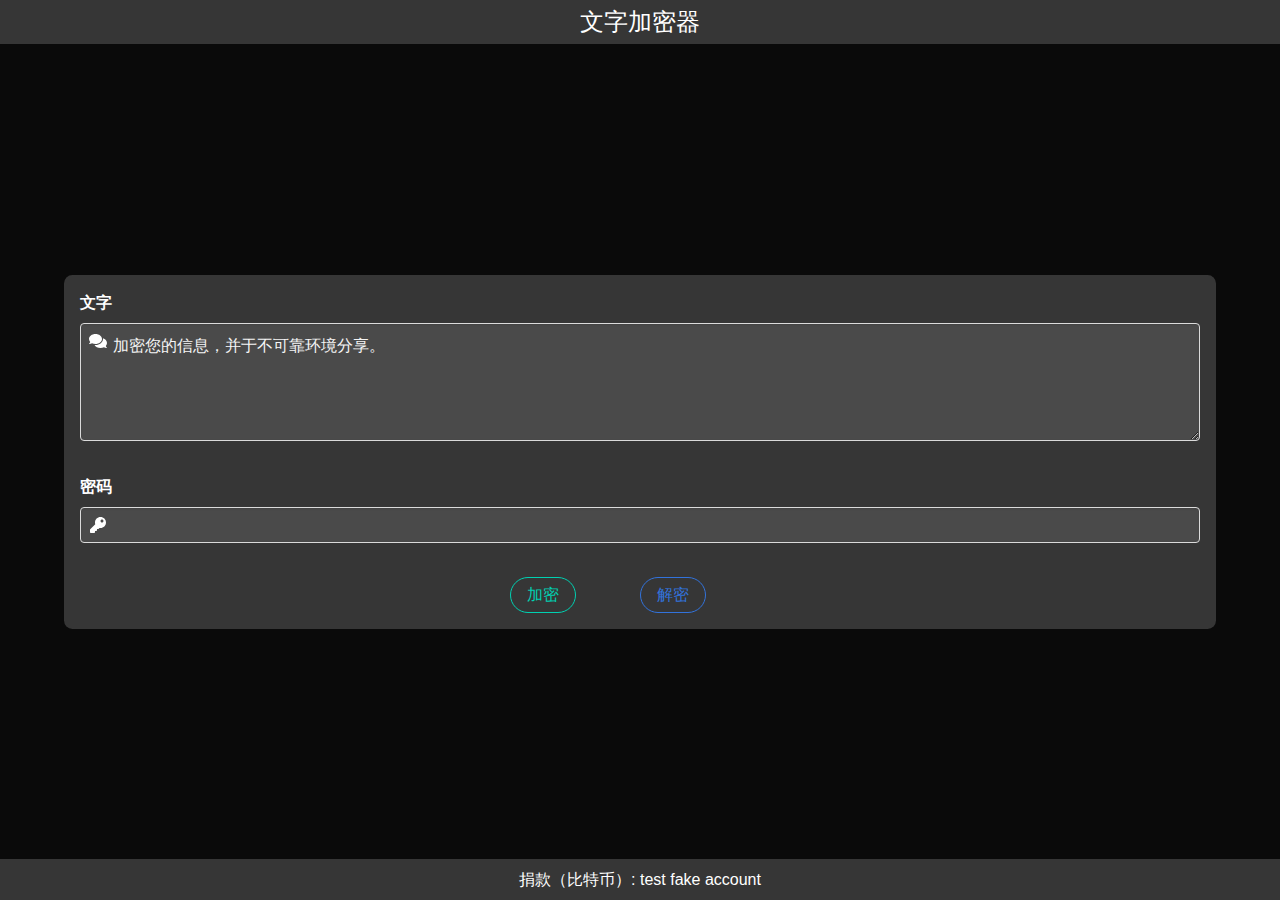
==== commit 9d4ea50d: "move to root" ====
--- a/index.html
+++ b/index.html
@@ -1 +1 @@
-<!doctype html><html lang="en"><head><meta charset="utf-8"/><link rel="shortcut icon" href="/favicon.ico"/><meta name="viewport" content="width=device-width,initial-scale=1"/><meta name="theme-color" content="#000000"/><meta name="description" content="Off-line text encryption tool. It could be used for sending information via any untrustworthy instant-messenger software."/><link rel="apple-touch-icon" href="logo192.png"/><link rel="manifest" href="/manifest.json"/><title>Text Encryptor</title><link href="/static/css/2.e32bd196.chunk.css" rel="stylesheet"><link href="/static/css/main.f32811c8.chunk.css" rel="stylesheet"></head><body><noscript>You need to enable JavaScript to run this app.</noscript><div id="root"></div><script>!function(f){function e(e){for(var t,r,n=e[0],o=e[1],u=e[2],l=0,p=[];l<n.length;l++)r=n[l],Object.prototype.hasOwnProperty.call(a,r)&&a[r]&&p.push(a[r][0]),a[r]=0;for(t in o)Object.prototype.hasOwnProperty.call(o,t)&&(f[t]=o[t]);for(s&&s(e);p.length;)p.shift()();return c.push.apply(c,u||[]),i()}function i(){for(var e,t=0;t<c.length;t++){for(var r=c[t],n=!0,o=1;o<r.length;o++){var u=r[o];0!==a[u]&&(n=!1)}n&&(c.splice(t--,1),e=l(l.s=r[0]))}return e}var r={},a={1:0},c=[];function l(e){if(r[e])return r[e].exports;var t=r[e]={i:e,l:!1,exports:{}};return f[e].call(t.exports,t,t.exports,l),t.l=!0,t.exports}l.m=f,l.c=r,l.d=function(e,t,r){l.o(e,t)||Object.defineProperty(e,t,{enumerable:!0,get:r})},l.r=function(e){"undefined"!=typeof Symbol&&Symbol.toStringTag&&Object.defineProperty(e,Symbol.toStringTag,{value:"Module"}),Object.defineProperty(e,"__esModule",{value:!0})},l.t=function(t,e){if(1&e&&(t=l(t)),8&e)return t;if(4&e&&"object"==typeof t&&t&&t.__esModule)return t;var r=Object.create(null);if(l.r(r),Object.defineProperty(r,"default",{enumerable:!0,value:t}),2&e&&"string"!=typeof t)for(var n in t)l.d(r,n,function(e){return t[e]}.bind(null,n));return r},l.n=function(e){var t=e&&e.__esModule?function(){return e.default}:function(){return e};return l.d(t,"a",t),t},l.o=function(e,t){return Object.prototype.hasOwnProperty.call(e,t)},l.p="/";var t=window.webpackJsonpencrypt_text=window.webpackJsonpencrypt_text||[],n=t.push.bind(t);t.push=e,t=t.slice();for(var o=0;o<t.length;o++)e(t[o]);var s=n;i()}([])</script><script src="/static/js/2.0ea1cbb5.chunk.js"></script><script src="/static/js/main.88945ee9.chunk.js"></script></body></html>+<!doctype html><html lang="en"><head><meta charset="utf-8"/><link rel="shortcut icon" href="/favicon.ico"/><meta name="viewport" content="width=device-width,initial-scale=1"/><meta name="theme-color" content="#000000"/><meta name="description" content="Off-line text encryption tool. It could be used for sending information via any untrustworthy instant-messenger software."/><link rel="apple-touch-icon" href="logo192.png"/><link rel="manifest" href="/manifest.json"/><title>Text Encryptor</title><link href="/static/css/2.e32bd196.chunk.css" rel="stylesheet"><link href="/static/css/main.f32811c8.chunk.css" rel="stylesheet"></head><body><noscript>You need to enable JavaScript to run this app.</noscript><div id="root"></div><script>!function(f){function e(e){for(var t,r,n=e[0],o=e[1],u=e[2],l=0,p=[];l<n.length;l++)r=n[l],Object.prototype.hasOwnProperty.call(a,r)&&a[r]&&p.push(a[r][0]),a[r]=0;for(t in o)Object.prototype.hasOwnProperty.call(o,t)&&(f[t]=o[t]);for(s&&s(e);p.length;)p.shift()();return c.push.apply(c,u||[]),i()}function i(){for(var e,t=0;t<c.length;t++){for(var r=c[t],n=!0,o=1;o<r.length;o++){var u=r[o];0!==a[u]&&(n=!1)}n&&(c.splice(t--,1),e=l(l.s=r[0]))}return e}var r={},a={1:0},c=[];function l(e){if(r[e])return r[e].exports;var t=r[e]={i:e,l:!1,exports:{}};return f[e].call(t.exports,t,t.exports,l),t.l=!0,t.exports}l.m=f,l.c=r,l.d=function(e,t,r){l.o(e,t)||Object.defineProperty(e,t,{enumerable:!0,get:r})},l.r=function(e){"undefined"!=typeof Symbol&&Symbol.toStringTag&&Object.defineProperty(e,Symbol.toStringTag,{value:"Module"}),Object.defineProperty(e,"__esModule",{value:!0})},l.t=function(t,e){if(1&e&&(t=l(t)),8&e)return t;if(4&e&&"object"==typeof t&&t&&t.__esModule)return t;var r=Object.create(null);if(l.r(r),Object.defineProperty(r,"default",{enumerable:!0,value:t}),2&e&&"string"!=typeof t)for(var n in t)l.d(r,n,function(e){return t[e]}.bind(null,n));return r},l.n=function(e){var t=e&&e.__esModule?function(){return e.default}:function(){return e};return l.d(t,"a",t),t},l.o=function(e,t){return Object.prototype.hasOwnProperty.call(e,t)},l.p="/";var t=window.webpackJsonpencrypt_text=window.webpackJsonpencrypt_text||[],n=t.push.bind(t);t.push=e,t=t.slice();for(var o=0;o<t.length;o++)e(t[o]);var s=n;i()}([])</script><script src="/static/js/2.0ea1cbb5.chunk.js"></script><script src="/static/js/main.507a5515.chunk.js"></script></body></html>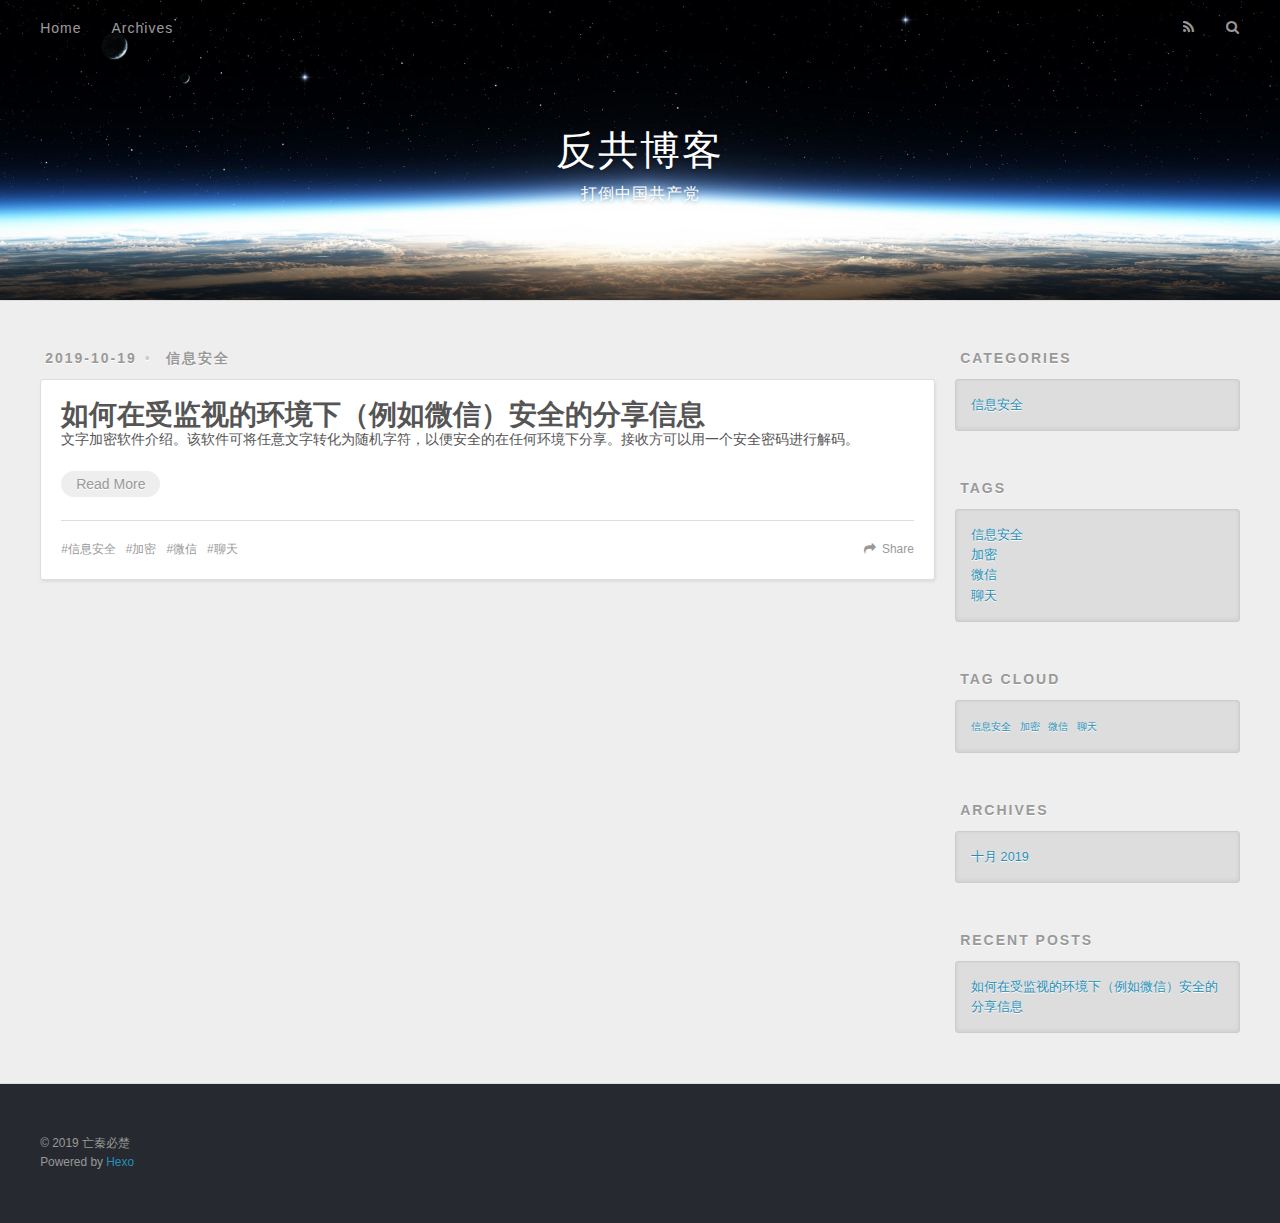
==== commit e38b5b3b: "blog test" ====
--- a/index.html
+++ b/index.html
@@ -1 +1,213 @@
-<!doctype html><html lang="en"><head><meta charset="utf-8"/><link rel="shortcut icon" href="/favicon.ico"/><meta name="viewport" content="width=device-width,initial-scale=1"/><meta name="theme-color" content="#000000"/><meta name="description" content="Off-line text encryption tool. It could be used for sending information via any untrustworthy instant-messenger software."/><link rel="apple-touch-icon" href="logo192.png"/><link rel="manifest" href="/manifest.json"/><title>Text Encryptor</title><link href="/static/css/2.e32bd196.chunk.css" rel="stylesheet"><link href="/static/css/main.f32811c8.chunk.css" rel="stylesheet"></head><body><noscript>You need to enable JavaScript to run this app.</noscript><div id="root"></div><script>!function(f){function e(e){for(var t,r,n=e[0],o=e[1],u=e[2],l=0,p=[];l<n.length;l++)r=n[l],Object.prototype.hasOwnProperty.call(a,r)&&a[r]&&p.push(a[r][0]),a[r]=0;for(t in o)Object.prototype.hasOwnProperty.call(o,t)&&(f[t]=o[t]);for(s&&s(e);p.length;)p.shift()();return c.push.apply(c,u||[]),i()}function i(){for(var e,t=0;t<c.length;t++){for(var r=c[t],n=!0,o=1;o<r.length;o++){var u=r[o];0!==a[u]&&(n=!1)}n&&(c.splice(t--,1),e=l(l.s=r[0]))}return e}var r={},a={1:0},c=[];function l(e){if(r[e])return r[e].exports;var t=r[e]={i:e,l:!1,exports:{}};return f[e].call(t.exports,t,t.exports,l),t.l=!0,t.exports}l.m=f,l.c=r,l.d=function(e,t,r){l.o(e,t)||Object.defineProperty(e,t,{enumerable:!0,get:r})},l.r=function(e){"undefined"!=typeof Symbol&&Symbol.toStringTag&&Object.defineProperty(e,Symbol.toStringTag,{value:"Module"}),Object.defineProperty(e,"__esModule",{value:!0})},l.t=function(t,e){if(1&e&&(t=l(t)),8&e)return t;if(4&e&&"object"==typeof t&&t&&t.__esModule)return t;var r=Object.create(null);if(l.r(r),Object.defineProperty(r,"default",{enumerable:!0,value:t}),2&e&&"string"!=typeof t)for(var n in t)l.d(r,n,function(e){return t[e]}.bind(null,n));return r},l.n=function(e){var t=e&&e.__esModule?function(){return e.default}:function(){return e};return l.d(t,"a",t),t},l.o=function(e,t){return Object.prototype.hasOwnProperty.call(e,t)},l.p="/";var t=window.webpackJsonpencrypt_text=window.webpackJsonpencrypt_text||[],n=t.push.bind(t);t.push=e,t=t.slice();for(var o=0;o<t.length;o++)e(t[o]);var s=n;i()}([])</script><script src="/static/js/2.0ea1cbb5.chunk.js"></script><script src="/static/js/main.507a5515.chunk.js"></script></body></html>+<!DOCTYPE html>
+<html>
+<head>
+  <meta charset="utf-8">
+  
+
+  
+  <title>反共博客</title>
+  <meta name="viewport" content="width=device-width, initial-scale=1, maximum-scale=1">
+  <meta name="description" content="关于打倒中国共产党，以及建设民主中国的一切。">
+<meta name="keywords" content="反共, 中国共产党, 共产党, 民主, 自由, 民权, 人权, 中国">
+<meta property="og:type" content="website">
+<meta property="og:title" content="反共博客">
+<meta property="og:url" content="https:&#x2F;&#x2F;fangong-tv.github.io&#x2F;">
+<meta property="og:site_name" content="反共博客">
+<meta property="og:description" content="关于打倒中国共产党，以及建设民主中国的一切。">
+<meta property="og:locale" content="zh-cn">
+<meta name="twitter:card" content="summary">
+  
+    <link rel="alternate" href="/atom.xml" title="反共博客" type="application/atom+xml">
+  
+  
+    <link rel="icon" href="/favicon.png">
+  
+  
+    <link href="//fonts.googleapis.com/css?family=Source+Code+Pro" rel="stylesheet" type="text/css">
+  
+  <link rel="stylesheet" href="/css/style.css">
+</head>
+
+<body>
+  <div id="container">
+    <div id="wrap">
+      <header id="header">
+  <div id="banner"></div>
+  <div id="header-outer" class="outer">
+    <div id="header-title" class="inner">
+      <h1 id="logo-wrap">
+        <a href="/" id="logo">反共博客</a>
+      </h1>
+      
+        <h2 id="subtitle-wrap">
+          <a href="/" id="subtitle">打倒中国共产党</a>
+        </h2>
+      
+    </div>
+    <div id="header-inner" class="inner">
+      <nav id="main-nav">
+        <a id="main-nav-toggle" class="nav-icon"></a>
+        
+          <a class="main-nav-link" href="/">Home</a>
+        
+          <a class="main-nav-link" href="/archives">Archives</a>
+        
+      </nav>
+      <nav id="sub-nav">
+        
+          <a id="nav-rss-link" class="nav-icon" href="/atom.xml" title="RSS Feed"></a>
+        
+        <a id="nav-search-btn" class="nav-icon" title="Search"></a>
+      </nav>
+      <div id="search-form-wrap">
+        <form action="//google.com/search" method="get" accept-charset="UTF-8" class="search-form"><input type="search" name="q" class="search-form-input" placeholder="Search"><button type="submit" class="search-form-submit">&#xF002;</button><input type="hidden" name="sitesearch" value="https://fangong-tv.github.io"></form>
+      </div>
+    </div>
+  </div>
+</header>
+      <div class="outer">
+        <section id="main">
+  
+    <article id="post-如何在受监视的环境下（例如微信）安全的分享信息" class="article article-type-post" itemscope itemprop="blogPost">
+  <div class="article-meta">
+    <a href="/2019/10/20/%E5%A6%82%E4%BD%95%E5%9C%A8%E5%8F%97%E7%9B%91%E8%A7%86%E7%9A%84%E7%8E%AF%E5%A2%83%E4%B8%8B%EF%BC%88%E4%BE%8B%E5%A6%82%E5%BE%AE%E4%BF%A1%EF%BC%89%E5%AE%89%E5%85%A8%E7%9A%84%E5%88%86%E4%BA%AB%E4%BF%A1%E6%81%AF/" class="article-date">
+  <time datetime="2019-10-19T20:31:25.000Z" itemprop="datePublished">2019-10-19</time>
+</a>
+    
+  <div class="article-category">
+    <a class="article-category-link" href="/categories/%E4%BF%A1%E6%81%AF%E5%AE%89%E5%85%A8/">信息安全</a>
+  </div>
+
+  </div>
+  <div class="article-inner">
+    
+    
+      <header class="article-header">
+        
+  
+    <h1 itemprop="name">
+      <a class="article-title" href="/2019/10/20/%E5%A6%82%E4%BD%95%E5%9C%A8%E5%8F%97%E7%9B%91%E8%A7%86%E7%9A%84%E7%8E%AF%E5%A2%83%E4%B8%8B%EF%BC%88%E4%BE%8B%E5%A6%82%E5%BE%AE%E4%BF%A1%EF%BC%89%E5%AE%89%E5%85%A8%E7%9A%84%E5%88%86%E4%BA%AB%E4%BF%A1%E6%81%AF/">如何在受监视的环境下（例如微信）安全的分享信息</a>
+    </h1>
+  
+
+      </header>
+    
+    <div class="article-entry" itemprop="articleBody">
+      
+        文字加密软件介绍。该软件可将任意文字转化为随机字符，以便安全的在任何环境下分享。接收方可以用一个安全密码进行解码。
+        
+          <p class="article-more-link">
+            <a href="/2019/10/20/%E5%A6%82%E4%BD%95%E5%9C%A8%E5%8F%97%E7%9B%91%E8%A7%86%E7%9A%84%E7%8E%AF%E5%A2%83%E4%B8%8B%EF%BC%88%E4%BE%8B%E5%A6%82%E5%BE%AE%E4%BF%A1%EF%BC%89%E5%AE%89%E5%85%A8%E7%9A%84%E5%88%86%E4%BA%AB%E4%BF%A1%E6%81%AF/#more">Read More</a>
+          </p>
+        
+      
+    </div>
+    <footer class="article-footer">
+      <a data-url="https://fangong-tv.github.io/2019/10/20/%E5%A6%82%E4%BD%95%E5%9C%A8%E5%8F%97%E7%9B%91%E8%A7%86%E7%9A%84%E7%8E%AF%E5%A2%83%E4%B8%8B%EF%BC%88%E4%BE%8B%E5%A6%82%E5%BE%AE%E4%BF%A1%EF%BC%89%E5%AE%89%E5%85%A8%E7%9A%84%E5%88%86%E4%BA%AB%E4%BF%A1%E6%81%AF/" data-id="ck1xd7pt700005lmf2xg9hff5" class="article-share-link">Share</a>
+      
+      
+  <ul class="article-tag-list" itemprop="keywords"><li class="article-tag-list-item"><a class="article-tag-list-link" href="/tags/%E4%BF%A1%E6%81%AF%E5%AE%89%E5%85%A8/" rel="tag">信息安全</a></li><li class="article-tag-list-item"><a class="article-tag-list-link" href="/tags/%E5%8A%A0%E5%AF%86/" rel="tag">加密</a></li><li class="article-tag-list-item"><a class="article-tag-list-link" href="/tags/%E5%BE%AE%E4%BF%A1/" rel="tag">微信</a></li><li class="article-tag-list-item"><a class="article-tag-list-link" href="/tags/%E8%81%8A%E5%A4%A9/" rel="tag">聊天</a></li></ul>
+
+    </footer>
+  </div>
+  
+</article>
+
+
+  
+
+
+</section>
+        
+          <aside id="sidebar">
+  
+    
+  <div class="widget-wrap">
+    <h3 class="widget-title">Categories</h3>
+    <div class="widget">
+      <ul class="category-list"><li class="category-list-item"><a class="category-list-link" href="/categories/%E4%BF%A1%E6%81%AF%E5%AE%89%E5%85%A8/">信息安全</a></li></ul>
+    </div>
+  </div>
+
+
+  
+    
+  <div class="widget-wrap">
+    <h3 class="widget-title">Tags</h3>
+    <div class="widget">
+      <ul class="tag-list" itemprop="keywords"><li class="tag-list-item"><a class="tag-list-link" href="/tags/%E4%BF%A1%E6%81%AF%E5%AE%89%E5%85%A8/" rel="tag">信息安全</a></li><li class="tag-list-item"><a class="tag-list-link" href="/tags/%E5%8A%A0%E5%AF%86/" rel="tag">加密</a></li><li class="tag-list-item"><a class="tag-list-link" href="/tags/%E5%BE%AE%E4%BF%A1/" rel="tag">微信</a></li><li class="tag-list-item"><a class="tag-list-link" href="/tags/%E8%81%8A%E5%A4%A9/" rel="tag">聊天</a></li></ul>
+    </div>
+  </div>
+
+
+  
+    
+  <div class="widget-wrap">
+    <h3 class="widget-title">Tag Cloud</h3>
+    <div class="widget tagcloud">
+      <a href="/tags/%E4%BF%A1%E6%81%AF%E5%AE%89%E5%85%A8/" style="font-size: 10px;">信息安全</a> <a href="/tags/%E5%8A%A0%E5%AF%86/" style="font-size: 10px;">加密</a> <a href="/tags/%E5%BE%AE%E4%BF%A1/" style="font-size: 10px;">微信</a> <a href="/tags/%E8%81%8A%E5%A4%A9/" style="font-size: 10px;">聊天</a>
+    </div>
+  </div>
+
+  
+    
+  <div class="widget-wrap">
+    <h3 class="widget-title">Archives</h3>
+    <div class="widget">
+      <ul class="archive-list"><li class="archive-list-item"><a class="archive-list-link" href="/archives/2019/10/">十月 2019</a></li></ul>
+    </div>
+  </div>
+
+
+  
+    
+  <div class="widget-wrap">
+    <h3 class="widget-title">Recent Posts</h3>
+    <div class="widget">
+      <ul>
+        
+          <li>
+            <a href="/2019/10/20/%E5%A6%82%E4%BD%95%E5%9C%A8%E5%8F%97%E7%9B%91%E8%A7%86%E7%9A%84%E7%8E%AF%E5%A2%83%E4%B8%8B%EF%BC%88%E4%BE%8B%E5%A6%82%E5%BE%AE%E4%BF%A1%EF%BC%89%E5%AE%89%E5%85%A8%E7%9A%84%E5%88%86%E4%BA%AB%E4%BF%A1%E6%81%AF/">如何在受监视的环境下（例如微信）安全的分享信息</a>
+          </li>
+        
+      </ul>
+    </div>
+  </div>
+
+  
+</aside>
+        
+      </div>
+      <footer id="footer">
+  
+  <div class="outer">
+    <div id="footer-info" class="inner">
+      &copy; 2019 亡秦必楚<br>
+      Powered by <a href="http://hexo.io/" target="_blank">Hexo</a>
+    </div>
+  </div>
+</footer>
+    </div>
+    <nav id="mobile-nav">
+  
+    <a href="/" class="mobile-nav-link">Home</a>
+  
+    <a href="/archives" class="mobile-nav-link">Archives</a>
+  
+</nav>
+    
+
+<script src="//ajax.googleapis.com/ajax/libs/jquery/2.0.3/jquery.min.js"></script>
+
+
+  <link rel="stylesheet" href="/fancybox/jquery.fancybox.css">
+  <script src="/fancybox/jquery.fancybox.pack.js"></script>
+
+
+<script src="/js/script.js"></script>
+
+
+
+  </div>
+</body>
+</html>--- a/css/style.css
+++ b/css/style.css
@@ -0,0 +1,1374 @@
+body {
+  width: 100%;
+}
+body:before,
+body:after {
+  content: "";
+  display: table;
+}
+body:after {
+  clear: both;
+}
+html,
+body,
+div,
+span,
+applet,
+object,
+iframe,
+h1,
+h2,
+h3,
+h4,
+h5,
+h6,
+p,
+blockquote,
+pre,
+a,
+abbr,
+acronym,
+address,
+big,
+cite,
+code,
+del,
+dfn,
+em,
+img,
+ins,
+kbd,
+q,
+s,
+samp,
+small,
+strike,
+strong,
+sub,
+sup,
+tt,
+var,
+dl,
+dt,
+dd,
+ol,
+ul,
+li,
+fieldset,
+form,
+label,
+legend,
+table,
+caption,
+tbody,
+tfoot,
+thead,
+tr,
+th,
+td {
+  margin: 0;
+  padding: 0;
+  border: 0;
+  outline: 0;
+  font-weight: inherit;
+  font-style: inherit;
+  font-family: inherit;
+  font-size: 100%;
+  vertical-align: baseline;
+}
+body {
+  line-height: 1;
+  color: #000;
+  background: #fff;
+}
+ol,
+ul {
+  list-style: none;
+}
+table {
+  border-collapse: separate;
+  border-spacing: 0;
+  vertical-align: middle;
+}
+caption,
+th,
+td {
+  text-align: left;
+  font-weight: normal;
+  vertical-align: middle;
+}
+a img {
+  border: none;
+}
+input,
+button {
+  margin: 0;
+  padding: 0;
+}
+input::-moz-focus-inner,
+button::-moz-focus-inner {
+  border: 0;
+  padding: 0;
+}
+@font-face {
+  font-family: FontAwesome;
+  font-style: normal;
+  font-weight: normal;
+  src: url("fonts/fontawesome-webfont.eot?v=#4.0.3");
+  src: url("fonts/fontawesome-webfont.eot?#iefix&v=#4.0.3") format("embedded-opentype"), url("fonts/fontawesome-webfont.woff?v=#4.0.3") format("woff"), url("fonts/fontawesome-webfont.ttf?v=#4.0.3") format("truetype"), url("fonts/fontawesome-webfont.svg#fontawesomeregular?v=#4.0.3") format("svg");
+}
+html,
+body,
+#container {
+  height: 100%;
+}
+body {
+  background: #eee;
+  font: 14px -apple-system, BlinkMacSystemFont, "Segoe UI", "Roboto", "Oxygen", "Ubuntu", "Cantarell", "Fira Sans", "Droid Sans", "Helvetica Neue", sans-serif;
+  -webkit-text-size-adjust: 100%;
+}
+.outer {
+  max-width: 1220px;
+  margin: 0 auto;
+  padding: 0 20px;
+}
+.outer:before,
+.outer:after {
+  content: "";
+  display: table;
+}
+.outer:after {
+  clear: both;
+}
+.inner {
+  display: inline;
+  float: left;
+  width: 98.33333333333333%;
+  margin: 0 0.833333333333333%;
+}
+.left,
+.alignleft {
+  float: left;
+}
+.right,
+.alignright {
+  float: right;
+}
+.clear {
+  clear: both;
+}
+#container {
+  position: relative;
+}
+.mobile-nav-on {
+  overflow: hidden;
+}
+#wrap {
+  height: 100%;
+  width: 100%;
+  position: absolute;
+  top: 0;
+  left: 0;
+  -webkit-transition: 0.2s ease-out;
+  -moz-transition: 0.2s ease-out;
+  -ms-transition: 0.2s ease-out;
+  transition: 0.2s ease-out;
+  z-index: 1;
+  background: #eee;
+}
+.mobile-nav-on #wrap {
+  left: 280px;
+}
+@media screen and (min-width: 768px) {
+  #main {
+    display: inline;
+    float: left;
+    width: 73.33333333333333%;
+    margin: 0 0.833333333333333%;
+  }
+}
+.article-date,
+.article-category-link,
+.archive-year,
+.widget-title {
+  text-decoration: none;
+  text-transform: uppercase;
+  letter-spacing: 2px;
+  color: #999;
+  margin-bottom: 1em;
+  margin-left: 5px;
+  line-height: 1em;
+  text-shadow: 0 1px #fff;
+  font-weight: bold;
+}
+.article-inner,
+.archive-article-inner {
+  background: #fff;
+  -webkit-box-shadow: 1px 2px 3px #ddd;
+  box-shadow: 1px 2px 3px #ddd;
+  border: 1px solid #ddd;
+  border-radius: 3px;
+}
+.article-entry h1,
+.widget h1 {
+  font-size: 2em;
+}
+.article-entry h2,
+.widget h2 {
+  font-size: 1.5em;
+}
+.article-entry h3,
+.widget h3 {
+  font-size: 1.3em;
+}
+.article-entry h4,
+.widget h4 {
+  font-size: 1.2em;
+}
+.article-entry h5,
+.widget h5 {
+  font-size: 1em;
+}
+.article-entry h6,
+.widget h6 {
+  font-size: 1em;
+  color: #999;
+}
+.article-entry hr,
+.widget hr {
+  border: 1px dashed #ddd;
+}
+.article-entry strong,
+.widget strong {
+  font-weight: bold;
+}
+.article-entry em,
+.widget em,
+.article-entry cite,
+.widget cite {
+  font-style: italic;
+}
+.article-entry sup,
+.widget sup,
+.article-entry sub,
+.widget sub {
+  font-size: 0.75em;
+  line-height: 0;
+  position: relative;
+  vertical-align: baseline;
+}
+.article-entry sup,
+.widget sup {
+  top: -0.5em;
+}
+.article-entry sub,
+.widget sub {
+  bottom: -0.2em;
+}
+.article-entry small,
+.widget small {
+  font-size: 0.85em;
+}
+.article-entry acronym,
+.widget acronym,
+.article-entry abbr,
+.widget abbr {
+  border-bottom: 1px dotted;
+}
+.article-entry ul,
+.widget ul,
+.article-entry ol,
+.widget ol,
+.article-entry dl,
+.widget dl {
+  margin: 0 20px;
+  line-height: 1.6em;
+}
+.article-entry ul ul,
+.widget ul ul,
+.article-entry ol ul,
+.widget ol ul,
+.article-entry ul ol,
+.widget ul ol,
+.article-entry ol ol,
+.widget ol ol {
+  margin-top: 0;
+  margin-bottom: 0;
+}
+.article-entry ul,
+.widget ul {
+  list-style: disc;
+}
+.article-entry ol,
+.widget ol {
+  list-style: decimal;
+}
+.article-entry dt,
+.widget dt {
+  font-weight: bold;
+}
+#header {
+  height: 300px;
+  position: relative;
+  border-bottom: 1px solid #ddd;
+}
+#header:before,
+#header:after {
+  content: "";
+  position: absolute;
+  left: 0;
+  right: 0;
+  height: 40px;
+}
+#header:before {
+  top: 0;
+  background: -webkit-linear-gradient(rgba(0,0,0,0.2), transparent);
+  background: -moz-linear-gradient(rgba(0,0,0,0.2), transparent);
+  background: -ms-linear-gradient(rgba(0,0,0,0.2), transparent);
+  background: linear-gradient(rgba(0,0,0,0.2), transparent);
+}
+#header:after {
+  bottom: 0;
+  background: -webkit-linear-gradient(transparent, rgba(0,0,0,0.2));
+  background: -moz-linear-gradient(transparent, rgba(0,0,0,0.2));
+  background: -ms-linear-gradient(transparent, rgba(0,0,0,0.2));
+  background: linear-gradient(transparent, rgba(0,0,0,0.2));
+}
+#header-outer {
+  height: 100%;
+  position: relative;
+}
+#header-inner {
+  position: relative;
+  overflow: hidden;
+}
+#banner {
+  position: absolute;
+  top: 0;
+  left: 0;
+  width: 100%;
+  height: 100%;
+  background: url("images/banner.jpg") center #000;
+  -webkit-background-size: cover;
+  -moz-background-size: cover;
+  background-size: cover;
+  z-index: -1;
+}
+#header-title {
+  text-align: center;
+  height: 40px;
+  position: absolute;
+  top: 50%;
+  left: 0;
+  margin-top: -20px;
+}
+#logo,
+#subtitle {
+  text-decoration: none;
+  color: #fff;
+  font-weight: 300;
+  text-shadow: 0 1px 4px rgba(0,0,0,0.3);
+}
+#logo {
+  font-size: 40px;
+  line-height: 40px;
+  letter-spacing: 2px;
+}
+#subtitle {
+  font-size: 16px;
+  line-height: 16px;
+  letter-spacing: 1px;
+}
+#subtitle-wrap {
+  margin-top: 16px;
+}
+#main-nav {
+  float: left;
+  margin-left: -15px;
+}
+.nav-icon,
+.main-nav-link {
+  float: left;
+  color: #fff;
+  opacity: 0.6;
+  text-decoration: none;
+  text-shadow: 0 1px rgba(0,0,0,0.2);
+  -webkit-transition: opacity 0.2s;
+  -moz-transition: opacity 0.2s;
+  -ms-transition: opacity 0.2s;
+  transition: opacity 0.2s;
+  display: block;
+  padding: 20px 15px;
+}
+.nav-icon:hover,
+.main-nav-link:hover {
+  opacity: 1;
+}
+.nav-icon {
+  font-family: FontAwesome;
+  text-align: center;
+  font-size: 14px;
+  width: 14px;
+  height: 14px;
+  padding: 20px 15px;
+  position: relative;
+  cursor: pointer;
+}
+.main-nav-link {
+  font-weight: 300;
+  letter-spacing: 1px;
+}
+@media screen and (max-width: 479px) {
+  .main-nav-link {
+    display: none;
+  }
+}
+#main-nav-toggle {
+  display: none;
+}
+#main-nav-toggle:before {
+  content: "\f0c9";
+}
+@media screen and (max-width: 479px) {
+  #main-nav-toggle {
+    display: block;
+  }
+}
+#sub-nav {
+  float: right;
+  margin-right: -15px;
+}
+#nav-rss-link:before {
+  content: "\f09e";
+}
+#nav-search-btn:before {
+  content: "\f002";
+}
+#search-form-wrap {
+  position: absolute;
+  top: 15px;
+  width: 150px;
+  height: 30px;
+  right: -150px;
+  opacity: 0;
+  -webkit-transition: 0.2s ease-out;
+  -moz-transition: 0.2s ease-out;
+  -ms-transition: 0.2s ease-out;
+  transition: 0.2s ease-out;
+}
+#search-form-wrap.on {
+  opacity: 1;
+  right: 0;
+}
+@media screen and (max-width: 479px) {
+  #search-form-wrap {
+    width: 100%;
+    right: -100%;
+  }
+}
+.search-form {
+  position: absolute;
+  top: 0;
+  left: 0;
+  right: 0;
+  background: #fff;
+  padding: 5px 15px;
+  border-radius: 15px;
+  -webkit-box-shadow: 0 0 10px rgba(0,0,0,0.3);
+  box-shadow: 0 0 10px rgba(0,0,0,0.3);
+}
+.search-form-input {
+  border: none;
+  background: none;
+  color: #555;
+  width: 100%;
+  font: 13px -apple-system, BlinkMacSystemFont, "Segoe UI", "Roboto", "Oxygen", "Ubuntu", "Cantarell", "Fira Sans", "Droid Sans", "Helvetica Neue", sans-serif;
+  outline: none;
+}
+.search-form-input::-webkit-search-results-decoration,
+.search-form-input::-webkit-search-cancel-button {
+  -webkit-appearance: none;
+}
+.search-form-submit {
+  position: absolute;
+  top: 50%;
+  right: 10px;
+  margin-top: -7px;
+  font: 13px FontAwesome;
+  border: none;
+  background: none;
+  color: #bbb;
+  cursor: pointer;
+}
+.search-form-submit:hover,
+.search-form-submit:focus {
+  color: #777;
+}
+.article {
+  margin: 50px 0;
+}
+.article-inner {
+  overflow: hidden;
+}
+.article-meta:before,
+.article-meta:after {
+  content: "";
+  display: table;
+}
+.article-meta:after {
+  clear: both;
+}
+.article-date {
+  float: left;
+}
+.article-category {
+  float: left;
+  line-height: 1em;
+  color: #ccc;
+  text-shadow: 0 1px #fff;
+  margin-left: 8px;
+}
+.article-category:before {
+  content: "\2022";
+}
+.article-category-link {
+  margin: 0 12px 1em;
+}
+.article-header {
+  padding: 20px 20px 0;
+}
+.article-title {
+  text-decoration: none;
+  font-size: 2em;
+  font-weight: bold;
+  color: #555;
+  line-height: 1.1em;
+  -webkit-transition: color 0.2s;
+  -moz-transition: color 0.2s;
+  -ms-transition: color 0.2s;
+  transition: color 0.2s;
+}
+a.article-title:hover {
+  color: #258fb8;
+}
+.article-entry {
+  color: #555;
+  padding: 0 20px;
+}
+.article-entry:before,
+.article-entry:after {
+  content: "";
+  display: table;
+}
+.article-entry:after {
+  clear: both;
+}
+.article-entry p,
+.article-entry table {
+  line-height: 1.6em;
+  margin: 1.6em 0;
+}
+.article-entry h1,
+.article-entry h2,
+.article-entry h3,
+.article-entry h4,
+.article-entry h5,
+.article-entry h6 {
+  font-weight: bold;
+}
+.article-entry h1,
+.article-entry h2,
+.article-entry h3,
+.article-entry h4,
+.article-entry h5,
+.article-entry h6 {
+  line-height: 1.1em;
+  margin: 1.1em 0;
+}
+.article-entry a {
+  color: #258fb8;
+  text-decoration: none;
+}
+.article-entry a:hover {
+  text-decoration: underline;
+}
+.article-entry ul,
+.article-entry ol,
+.article-entry dl {
+  margin-top: 1.6em;
+  margin-bottom: 1.6em;
+}
+.article-entry img,
+.article-entry video {
+  max-width: 100%;
+  height: auto;
+  display: block;
+  margin: auto;
+}
+.article-entry iframe {
+  border: none;
+}
+.article-entry table {
+  width: 100%;
+  border-collapse: collapse;
+  border-spacing: 0;
+}
+.article-entry th {
+  font-weight: bold;
+  border-bottom: 3px solid #ddd;
+  padding-bottom: 0.5em;
+}
+.article-entry td {
+  border-bottom: 1px solid #ddd;
+  padding: 10px 0;
+}
+.article-entry blockquote {
+  font-family: Georgia, "Times New Roman", serif;
+  font-size: 1.4em;
+  margin: 1.6em 20px;
+  text-align: center;
+}
+.article-entry blockquote footer {
+  font-size: 14px;
+  margin: 1.6em 0;
+  font-family: -apple-system, BlinkMacSystemFont, "Segoe UI", "Roboto", "Oxygen", "Ubuntu", "Cantarell", "Fira Sans", "Droid Sans", "Helvetica Neue", sans-serif;
+}
+.article-entry blockquote footer cite:before {
+  content: "—";
+  padding: 0 0.5em;
+}
+.article-entry .pullquote {
+  text-align: left;
+  width: 45%;
+  margin: 0;
+}
+.article-entry .pullquote.left {
+  margin-left: 0.5em;
+  margin-right: 1em;
+}
+.article-entry .pullquote.right {
+  margin-right: 0.5em;
+  margin-left: 1em;
+}
+.article-entry .caption {
+  color: #999;
+  display: block;
+  font-size: 0.9em;
+  margin-top: 0.5em;
+  position: relative;
+  text-align: center;
+}
+.article-entry .video-container {
+  position: relative;
+  padding-top: 56.25%;
+  height: 0;
+  overflow: hidden;
+}
+.article-entry .video-container iframe,
+.article-entry .video-container object,
+.article-entry .video-container embed {
+  position: absolute;
+  top: 0;
+  left: 0;
+  width: 100%;
+  height: 100%;
+  margin-top: 0;
+}
+.article-more-link a {
+  display: inline-block;
+  line-height: 1em;
+  padding: 6px 15px;
+  border-radius: 15px;
+  background: #eee;
+  color: #999;
+  text-shadow: 0 1px #fff;
+  text-decoration: none;
+}
+.article-more-link a:hover {
+  background: #258fb8;
+  color: #fff;
+  text-decoration: none;
+  text-shadow: 0 1px #1e7293;
+}
+.article-footer {
+  font-size: 0.85em;
+  line-height: 1.6em;
+  border-top: 1px solid #ddd;
+  padding-top: 1.6em;
+  margin: 0 20px 20px;
+}
+.article-footer:before,
+.article-footer:after {
+  content: "";
+  display: table;
+}
+.article-footer:after {
+  clear: both;
+}
+.article-footer a {
+  color: #999;
+  text-decoration: none;
+}
+.article-footer a:hover {
+  color: #555;
+}
+.article-tag-list-item {
+  float: left;
+  margin-right: 10px;
+}
+.article-tag-list-link:before {
+  content: "#";
+}
+.article-comment-link {
+  float: right;
+}
+.article-comment-link:before {
+  content: "\f075";
+  font-family: FontAwesome;
+  padding-right: 8px;
+}
+.article-share-link {
+  cursor: pointer;
+  float: right;
+  margin-left: 20px;
+}
+.article-share-link:before {
+  content: "\f064";
+  font-family: FontAwesome;
+  padding-right: 6px;
+}
+#article-nav {
+  position: relative;
+}
+#article-nav:before,
+#article-nav:after {
+  content: "";
+  display: table;
+}
+#article-nav:after {
+  clear: both;
+}
+@media screen and (min-width: 768px) {
+  #article-nav {
+    margin: 50px 0;
+  }
+  #article-nav:before {
+    width: 8px;
+    height: 8px;
+    position: absolute;
+    top: 50%;
+    left: 50%;
+    margin-top: -4px;
+    margin-left: -4px;
+    content: "";
+    border-radius: 50%;
+    background: #ddd;
+    -webkit-box-shadow: 0 1px 2px #fff;
+    box-shadow: 0 1px 2px #fff;
+  }
+}
+.article-nav-link-wrap {
+  text-decoration: none;
+  text-shadow: 0 1px #fff;
+  color: #999;
+  -webkit-box-sizing: border-box;
+  -moz-box-sizing: border-box;
+  box-sizing: border-box;
+  margin-top: 50px;
+  text-align: center;
+  display: block;
+}
+.article-nav-link-wrap:hover {
+  color: #555;
+}
+@media screen and (min-width: 768px) {
+  .article-nav-link-wrap {
+    width: 50%;
+    margin-top: 0;
+  }
+}
+@media screen and (min-width: 768px) {
+  #article-nav-newer {
+    float: left;
+    text-align: right;
+    padding-right: 20px;
+  }
+}
+@media screen and (min-width: 768px) {
+  #article-nav-older {
+    float: right;
+    text-align: left;
+    padding-left: 20px;
+  }
+}
+.article-nav-caption {
+  text-transform: uppercase;
+  letter-spacing: 2px;
+  color: #ddd;
+  line-height: 1em;
+  font-weight: bold;
+}
+#article-nav-newer .article-nav-caption {
+  margin-right: -2px;
+}
+.article-nav-title {
+  font-size: 0.85em;
+  line-height: 1.6em;
+  margin-top: 0.5em;
+}
+.article-share-box {
+  position: absolute;
+  display: none;
+  background: #fff;
+  -webkit-box-shadow: 1px 2px 10px rgba(0,0,0,0.2);
+  box-shadow: 1px 2px 10px rgba(0,0,0,0.2);
+  border-radius: 3px;
+  margin-left: -145px;
+  overflow: hidden;
+  z-index: 1;
+}
+.article-share-box.on {
+  display: block;
+}
+.article-share-input {
+  width: 100%;
+  background: none;
+  -webkit-box-sizing: border-box;
+  -moz-box-sizing: border-box;
+  box-sizing: border-box;
+  font: 14px -apple-system, BlinkMacSystemFont, "Segoe UI", "Roboto", "Oxygen", "Ubuntu", "Cantarell", "Fira Sans", "Droid Sans", "Helvetica Neue", sans-serif;
+  padding: 0 15px;
+  color: #555;
+  outline: none;
+  border: 1px solid #ddd;
+  border-radius: 3px 3px 0 0;
+  height: 36px;
+  line-height: 36px;
+}
+.article-share-links {
+  background: #eee;
+}
+.article-share-links:before,
+.article-share-links:after {
+  content: "";
+  display: table;
+}
+.article-share-links:after {
+  clear: both;
+}
+.article-share-twitter,
+.article-share-facebook,
+.article-share-pinterest,
+.article-share-google {
+  width: 50px;
+  height: 36px;
+  display: block;
+  float: left;
+  position: relative;
+  color: #999;
+  text-shadow: 0 1px #fff;
+}
+.article-share-twitter:before,
+.article-share-facebook:before,
+.article-share-pinterest:before,
+.article-share-google:before {
+  font-size: 20px;
+  font-family: FontAwesome;
+  width: 20px;
+  height: 20px;
+  position: absolute;
+  top: 50%;
+  left: 50%;
+  margin-top: -10px;
+  margin-left: -10px;
+  text-align: center;
+}
+.article-share-twitter:hover,
+.article-share-facebook:hover,
+.article-share-pinterest:hover,
+.article-share-google:hover {
+  color: #fff;
+}
+.article-share-twitter:before {
+  content: "\f099";
+}
+.article-share-twitter:hover {
+  background: #00aced;
+  text-shadow: 0 1px #008abe;
+}
+.article-share-facebook:before {
+  content: "\f09a";
+}
+.article-share-facebook:hover {
+  background: #3b5998;
+  text-shadow: 0 1px #2f477a;
+}
+.article-share-pinterest:before {
+  content: "\f0d2";
+}
+.article-share-pinterest:hover {
+  background: #cb2027;
+  text-shadow: 0 1px #a21a1f;
+}
+.article-share-google:before {
+  content: "\f0d5";
+}
+.article-share-google:hover {
+  background: #dd4b39;
+  text-shadow: 0 1px #be3221;
+}
+.article-gallery {
+  background: #000;
+  position: relative;
+}
+.article-gallery-photos {
+  position: relative;
+  overflow: hidden;
+}
+.article-gallery-img {
+  display: none;
+  max-width: 100%;
+}
+.article-gallery-img:first-child {
+  display: block;
+}
+.article-gallery-img.loaded {
+  position: absolute;
+  display: block;
+}
+.article-gallery-img img {
+  display: block;
+  max-width: 100%;
+  margin: 0 auto;
+}
+#comments {
+  background: #fff;
+  -webkit-box-shadow: 1px 2px 3px #ddd;
+  box-shadow: 1px 2px 3px #ddd;
+  padding: 20px;
+  border: 1px solid #ddd;
+  border-radius: 3px;
+  margin: 50px 0;
+}
+#comments a {
+  color: #258fb8;
+}
+.archives-wrap {
+  margin: 50px 0;
+}
+.archives:before,
+.archives:after {
+  content: "";
+  display: table;
+}
+.archives:after {
+  clear: both;
+}
+.archive-year-wrap {
+  margin-bottom: 1em;
+}
+.archives {
+  -webkit-column-gap: 10px;
+  -moz-column-gap: 10px;
+  column-gap: 10px;
+}
+@media screen and (min-width: 480px) and (max-width: 767px) {
+  .archives {
+    -webkit-column-count: 2;
+    -moz-column-count: 2;
+    column-count: 2;
+  }
+}
+@media screen and (min-width: 768px) {
+  .archives {
+    -webkit-column-count: 3;
+    -moz-column-count: 3;
+    column-count: 3;
+  }
+}
+.archive-article {
+  -webkit-column-break-inside: avoid;
+  page-break-inside: avoid;
+  overflow: hidden;
+  break-inside: avoid-column;
+}
+.archive-article-inner {
+  padding: 10px;
+  margin-bottom: 15px;
+}
+.archive-article-title {
+  text-decoration: none;
+  font-weight: bold;
+  color: #555;
+  -webkit-transition: color 0.2s;
+  -moz-transition: color 0.2s;
+  -ms-transition: color 0.2s;
+  transition: color 0.2s;
+  line-height: 1.6em;
+}
+.archive-article-title:hover {
+  color: #258fb8;
+}
+.archive-article-footer {
+  margin-top: 1em;
+}
+.archive-article-date {
+  color: #999;
+  text-decoration: none;
+  font-size: 0.85em;
+  line-height: 1em;
+  margin-bottom: 0.5em;
+  display: block;
+}
+#page-nav {
+  margin: 50px auto;
+  background: #fff;
+  -webkit-box-shadow: 1px 2px 3px #ddd;
+  box-shadow: 1px 2px 3px #ddd;
+  border: 1px solid #ddd;
+  border-radius: 3px;
+  text-align: center;
+  color: #999;
+  overflow: hidden;
+}
+#page-nav:before,
+#page-nav:after {
+  content: "";
+  display: table;
+}
+#page-nav:after {
+  clear: both;
+}
+#page-nav a,
+#page-nav span {
+  padding: 10px 20px;
+  line-height: 1;
+  height: 2ex;
+}
+#page-nav a {
+  color: #999;
+  text-decoration: none;
+}
+#page-nav a:hover {
+  background: #999;
+  color: #fff;
+}
+#page-nav .prev {
+  float: left;
+}
+#page-nav .next {
+  float: right;
+}
+#page-nav .page-number {
+  display: inline-block;
+}
+@media screen and (max-width: 479px) {
+  #page-nav .page-number {
+    display: none;
+  }
+}
+#page-nav .current {
+  color: #555;
+  font-weight: bold;
+}
+#page-nav .space {
+  color: #ddd;
+}
+#footer {
+  background: #262a30;
+  padding: 50px 0;
+  border-top: 1px solid #ddd;
+  color: #999;
+}
+#footer a {
+  color: #258fb8;
+  text-decoration: none;
+}
+#footer a:hover {
+  text-decoration: underline;
+}
+#footer-info {
+  line-height: 1.6em;
+  font-size: 0.85em;
+}
+.article-entry pre,
+.article-entry .highlight {
+  background: #2d2d2d;
+  margin: 0 -20px;
+  padding: 15px 20px;
+  border-style: solid;
+  border-color: #ddd;
+  border-width: 1px 0;
+  overflow: auto;
+  color: #ccc;
+  line-height: 22.400000000000002px;
+}
+.article-entry .highlight .gutter pre,
+.article-entry .gist .gist-file .gist-data .line-numbers {
+  color: #666;
+  font-size: 0.85em;
+}
+.article-entry pre,
+.article-entry code {
+  font-family: "Source Code Pro", Consolas, Monaco, Menlo, Consolas, monospace;
+}
+.article-entry code {
+  background: #eee;
+  text-shadow: 0 1px #fff;
+  padding: 0 0.3em;
+}
+.article-entry pre code {
+  background: none;
+  text-shadow: none;
+  padding: 0;
+}
+.article-entry .highlight pre {
+  border: none;
+  margin: 0;
+  padding: 0;
+}
+.article-entry .highlight table {
+  margin: 0;
+  width: auto;
+}
+.article-entry .highlight td {
+  border: none;
+  padding: 0;
+}
+.article-entry .highlight figcaption {
+  font-size: 0.85em;
+  color: #999;
+  line-height: 1em;
+  margin-bottom: 1em;
+}
+.article-entry .highlight figcaption:before,
+.article-entry .highlight figcaption:after {
+  content: "";
+  display: table;
+}
+.article-entry .highlight figcaption:after {
+  clear: both;
+}
+.article-entry .highlight figcaption a {
+  float: right;
+}
+.article-entry .highlight .gutter pre {
+  text-align: right;
+  padding-right: 20px;
+}
+.article-entry .highlight .line {
+  height: 22.400000000000002px;
+}
+.article-entry .highlight .line.marked {
+  background: #515151;
+}
+.article-entry .gist {
+  margin: 0 -20px;
+  border-style: solid;
+  border-color: #ddd;
+  border-width: 1px 0;
+  background: #2d2d2d;
+  padding: 15px 20px 15px 0;
+}
+.article-entry .gist .gist-file {
+  border: none;
+  font-family: "Source Code Pro", Consolas, Monaco, Menlo, Consolas, monospace;
+  margin: 0;
+}
+.article-entry .gist .gist-file .gist-data {
+  background: none;
+  border: none;
+}
+.article-entry .gist .gist-file .gist-data .line-numbers {
+  background: none;
+  border: none;
+  padding: 0 20px 0 0;
+}
+.article-entry .gist .gist-file .gist-data .line-data {
+  padding: 0 !important;
+}
+.article-entry .gist .gist-file .highlight {
+  margin: 0;
+  padding: 0;
+  border: none;
+}
+.article-entry .gist .gist-file .gist-meta {
+  background: #2d2d2d;
+  color: #999;
+  font: 0.85em -apple-system, BlinkMacSystemFont, "Segoe UI", "Roboto", "Oxygen", "Ubuntu", "Cantarell", "Fira Sans", "Droid Sans", "Helvetica Neue", sans-serif;
+  text-shadow: 0 0;
+  padding: 0;
+  margin-top: 1em;
+  margin-left: 20px;
+}
+.article-entry .gist .gist-file .gist-meta a {
+  color: #258fb8;
+  font-weight: normal;
+}
+.article-entry .gist .gist-file .gist-meta a:hover {
+  text-decoration: underline;
+}
+pre .comment,
+pre .title {
+  color: #999;
+}
+pre .variable,
+pre .attribute,
+pre .tag,
+pre .regexp,
+pre .ruby .constant,
+pre .xml .tag .title,
+pre .xml .pi,
+pre .xml .doctype,
+pre .html .doctype,
+pre .css .id,
+pre .css .class,
+pre .css .pseudo {
+  color: #f2777a;
+}
+pre .number,
+pre .preprocessor,
+pre .built_in,
+pre .literal,
+pre .params,
+pre .constant {
+  color: #f99157;
+}
+pre .class,
+pre .ruby .class .title,
+pre .css .rules .attribute {
+  color: #9c9;
+}
+pre .string,
+pre .value,
+pre .inheritance,
+pre .header,
+pre .ruby .symbol,
+pre .xml .cdata {
+  color: #9c9;
+}
+pre .css .hexcolor {
+  color: #6cc;
+}
+pre .function,
+pre .python .decorator,
+pre .python .title,
+pre .ruby .function .title,
+pre .ruby .title .keyword,
+pre .perl .sub,
+pre .javascript .title,
+pre .coffeescript .title {
+  color: #69c;
+}
+pre .keyword,
+pre .javascript .function {
+  color: #c9c;
+}
+@media screen and (max-width: 479px) {
+  #mobile-nav {
+    position: absolute;
+    top: 0;
+    left: 0;
+    width: 280px;
+    height: 100%;
+    background: #191919;
+    border-right: 1px solid #fff;
+  }
+}
+@media screen and (max-width: 479px) {
+  .mobile-nav-link {
+    display: block;
+    color: #999;
+    text-decoration: none;
+    padding: 15px 20px;
+    font-weight: bold;
+  }
+  .mobile-nav-link:hover {
+    color: #fff;
+  }
+}
+@media screen and (min-width: 768px) {
+  #sidebar {
+    display: inline;
+    float: left;
+    width: 23.333333333333332%;
+    margin: 0 0.833333333333333%;
+  }
+}
+.widget-wrap {
+  margin: 50px 0;
+}
+.widget {
+  color: #777;
+  text-shadow: 0 1px #fff;
+  background: #ddd;
+  -webkit-box-shadow: 0 -1px 4px #ccc inset;
+  box-shadow: 0 -1px 4px #ccc inset;
+  border: 1px solid #ccc;
+  padding: 15px;
+  border-radius: 3px;
+}
+.widget a {
+  color: #258fb8;
+  text-decoration: none;
+}
+.widget a:hover {
+  text-decoration: underline;
+}
+.widget ul ul,
+.widget ol ul,
+.widget dl ul,
+.widget ul ol,
+.widget ol ol,
+.widget dl ol,
+.widget ul dl,
+.widget ol dl,
+.widget dl dl {
+  margin-left: 15px;
+  list-style: disc;
+}
+.widget {
+  line-height: 1.6em;
+  word-wrap: break-word;
+  font-size: 0.9em;
+}
+.widget ul,
+.widget ol {
+  list-style: none;
+  margin: 0;
+}
+.widget ul ul,
+.widget ol ul,
+.widget ul ol,
+.widget ol ol {
+  margin: 0 20px;
+}
+.widget ul ul,
+.widget ol ul {
+  list-style: disc;
+}
+.widget ul ol,
+.widget ol ol {
+  list-style: decimal;
+}
+.category-list-count,
+.tag-list-count,
+.archive-list-count {
+  padding-left: 5px;
+  color: #999;
+  font-size: 0.85em;
+}
+.category-list-count:before,
+.tag-list-count:before,
+.archive-list-count:before {
+  content: "(";
+}
+.category-list-count:after,
+.tag-list-count:after,
+.archive-list-count:after {
+  content: ")";
+}
+.tagcloud a {
+  margin-right: 5px;
+  display: inline-block;
+}
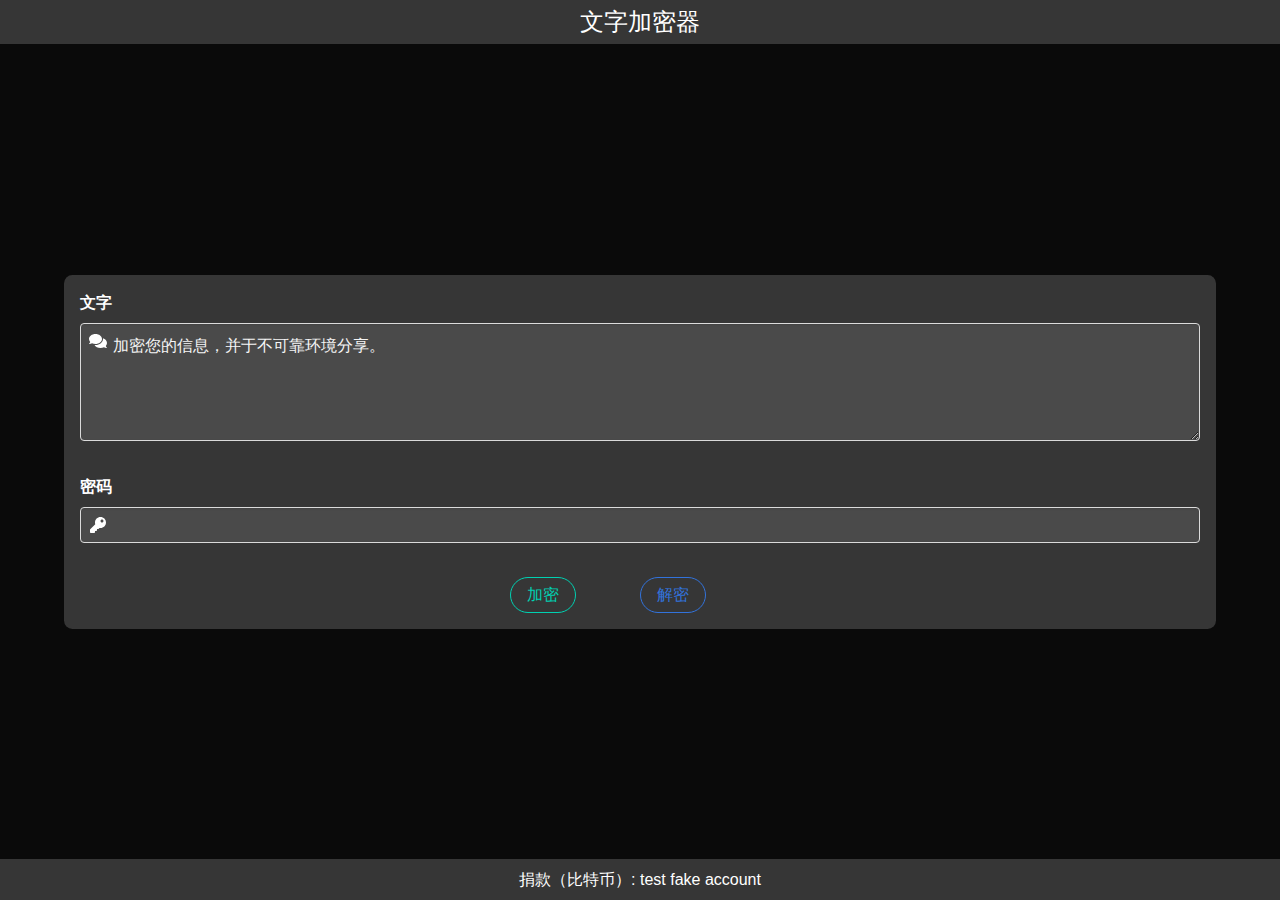
==== commit ddd4a04c: "text-encryptor installed" ====
--- a/index.html
+++ b/index.html
@@ -1,213 +1 @@
-<!DOCTYPE html>
-<html>
-<head>
-  <meta charset="utf-8">
-  
-
-  
-  <title>反共博客</title>
-  <meta name="viewport" content="width=device-width, initial-scale=1, maximum-scale=1">
-  <meta name="description" content="关于打倒中国共产党，以及建设民主中国的一切。">
-<meta name="keywords" content="反共, 中国共产党, 共产党, 民主, 自由, 民权, 人权, 中国">
-<meta property="og:type" content="website">
-<meta property="og:title" content="反共博客">
-<meta property="og:url" content="https:&#x2F;&#x2F;fangong-tv.github.io&#x2F;">
-<meta property="og:site_name" content="反共博客">
-<meta property="og:description" content="关于打倒中国共产党，以及建设民主中国的一切。">
-<meta property="og:locale" content="zh-cn">
-<meta name="twitter:card" content="summary">
-  
-    <link rel="alternate" href="/atom.xml" title="反共博客" type="application/atom+xml">
-  
-  
-    <link rel="icon" href="/favicon.png">
-  
-  
-    <link href="//fonts.googleapis.com/css?family=Source+Code+Pro" rel="stylesheet" type="text/css">
-  
-  <link rel="stylesheet" href="/css/style.css">
-</head>
-
-<body>
-  <div id="container">
-    <div id="wrap">
-      <header id="header">
-  <div id="banner"></div>
-  <div id="header-outer" class="outer">
-    <div id="header-title" class="inner">
-      <h1 id="logo-wrap">
-        <a href="/" id="logo">反共博客</a>
-      </h1>
-      
-        <h2 id="subtitle-wrap">
-          <a href="/" id="subtitle">打倒中国共产党</a>
-        </h2>
-      
-    </div>
-    <div id="header-inner" class="inner">
-      <nav id="main-nav">
-        <a id="main-nav-toggle" class="nav-icon"></a>
-        
-          <a class="main-nav-link" href="/">Home</a>
-        
-          <a class="main-nav-link" href="/archives">Archives</a>
-        
-      </nav>
-      <nav id="sub-nav">
-        
-          <a id="nav-rss-link" class="nav-icon" href="/atom.xml" title="RSS Feed"></a>
-        
-        <a id="nav-search-btn" class="nav-icon" title="Search"></a>
-      </nav>
-      <div id="search-form-wrap">
-        <form action="//google.com/search" method="get" accept-charset="UTF-8" class="search-form"><input type="search" name="q" class="search-form-input" placeholder="Search"><button type="submit" class="search-form-submit">&#xF002;</button><input type="hidden" name="sitesearch" value="https://fangong-tv.github.io"></form>
-      </div>
-    </div>
-  </div>
-</header>
-      <div class="outer">
-        <section id="main">
-  
-    <article id="post-如何在受监视的环境下（例如微信）安全的分享信息" class="article article-type-post" itemscope itemprop="blogPost">
-  <div class="article-meta">
-    <a href="/2019/10/20/%E5%A6%82%E4%BD%95%E5%9C%A8%E5%8F%97%E7%9B%91%E8%A7%86%E7%9A%84%E7%8E%AF%E5%A2%83%E4%B8%8B%EF%BC%88%E4%BE%8B%E5%A6%82%E5%BE%AE%E4%BF%A1%EF%BC%89%E5%AE%89%E5%85%A8%E7%9A%84%E5%88%86%E4%BA%AB%E4%BF%A1%E6%81%AF/" class="article-date">
-  <time datetime="2019-10-19T20:31:25.000Z" itemprop="datePublished">2019-10-19</time>
-</a>
-    
-  <div class="article-category">
-    <a class="article-category-link" href="/categories/%E4%BF%A1%E6%81%AF%E5%AE%89%E5%85%A8/">信息安全</a>
-  </div>
-
-  </div>
-  <div class="article-inner">
-    
-    
-      <header class="article-header">
-        
-  
-    <h1 itemprop="name">
-      <a class="article-title" href="/2019/10/20/%E5%A6%82%E4%BD%95%E5%9C%A8%E5%8F%97%E7%9B%91%E8%A7%86%E7%9A%84%E7%8E%AF%E5%A2%83%E4%B8%8B%EF%BC%88%E4%BE%8B%E5%A6%82%E5%BE%AE%E4%BF%A1%EF%BC%89%E5%AE%89%E5%85%A8%E7%9A%84%E5%88%86%E4%BA%AB%E4%BF%A1%E6%81%AF/">如何在受监视的环境下（例如微信）安全的分享信息</a>
-    </h1>
-  
-
-      </header>
-    
-    <div class="article-entry" itemprop="articleBody">
-      
-        文字加密软件介绍。该软件可将任意文字转化为随机字符，以便安全的在任何环境下分享。接收方可以用一个安全密码进行解码。
-        
-          <p class="article-more-link">
-            <a href="/2019/10/20/%E5%A6%82%E4%BD%95%E5%9C%A8%E5%8F%97%E7%9B%91%E8%A7%86%E7%9A%84%E7%8E%AF%E5%A2%83%E4%B8%8B%EF%BC%88%E4%BE%8B%E5%A6%82%E5%BE%AE%E4%BF%A1%EF%BC%89%E5%AE%89%E5%85%A8%E7%9A%84%E5%88%86%E4%BA%AB%E4%BF%A1%E6%81%AF/#more">Read More</a>
-          </p>
-        
-      
-    </div>
-    <footer class="article-footer">
-      <a data-url="https://fangong-tv.github.io/2019/10/20/%E5%A6%82%E4%BD%95%E5%9C%A8%E5%8F%97%E7%9B%91%E8%A7%86%E7%9A%84%E7%8E%AF%E5%A2%83%E4%B8%8B%EF%BC%88%E4%BE%8B%E5%A6%82%E5%BE%AE%E4%BF%A1%EF%BC%89%E5%AE%89%E5%85%A8%E7%9A%84%E5%88%86%E4%BA%AB%E4%BF%A1%E6%81%AF/" data-id="ck1xd7pt700005lmf2xg9hff5" class="article-share-link">Share</a>
-      
-      
-  <ul class="article-tag-list" itemprop="keywords"><li class="article-tag-list-item"><a class="article-tag-list-link" href="/tags/%E4%BF%A1%E6%81%AF%E5%AE%89%E5%85%A8/" rel="tag">信息安全</a></li><li class="article-tag-list-item"><a class="article-tag-list-link" href="/tags/%E5%8A%A0%E5%AF%86/" rel="tag">加密</a></li><li class="article-tag-list-item"><a class="article-tag-list-link" href="/tags/%E5%BE%AE%E4%BF%A1/" rel="tag">微信</a></li><li class="article-tag-list-item"><a class="article-tag-list-link" href="/tags/%E8%81%8A%E5%A4%A9/" rel="tag">聊天</a></li></ul>
-
-    </footer>
-  </div>
-  
-</article>
-
-
-  
-
-
-</section>
-        
-          <aside id="sidebar">
-  
-    
-  <div class="widget-wrap">
-    <h3 class="widget-title">Categories</h3>
-    <div class="widget">
-      <ul class="category-list"><li class="category-list-item"><a class="category-list-link" href="/categories/%E4%BF%A1%E6%81%AF%E5%AE%89%E5%85%A8/">信息安全</a></li></ul>
-    </div>
-  </div>
-
-
-  
-    
-  <div class="widget-wrap">
-    <h3 class="widget-title">Tags</h3>
-    <div class="widget">
-      <ul class="tag-list" itemprop="keywords"><li class="tag-list-item"><a class="tag-list-link" href="/tags/%E4%BF%A1%E6%81%AF%E5%AE%89%E5%85%A8/" rel="tag">信息安全</a></li><li class="tag-list-item"><a class="tag-list-link" href="/tags/%E5%8A%A0%E5%AF%86/" rel="tag">加密</a></li><li class="tag-list-item"><a class="tag-list-link" href="/tags/%E5%BE%AE%E4%BF%A1/" rel="tag">微信</a></li><li class="tag-list-item"><a class="tag-list-link" href="/tags/%E8%81%8A%E5%A4%A9/" rel="tag">聊天</a></li></ul>
-    </div>
-  </div>
-
-
-  
-    
-  <div class="widget-wrap">
-    <h3 class="widget-title">Tag Cloud</h3>
-    <div class="widget tagcloud">
-      <a href="/tags/%E4%BF%A1%E6%81%AF%E5%AE%89%E5%85%A8/" style="font-size: 10px;">信息安全</a> <a href="/tags/%E5%8A%A0%E5%AF%86/" style="font-size: 10px;">加密</a> <a href="/tags/%E5%BE%AE%E4%BF%A1/" style="font-size: 10px;">微信</a> <a href="/tags/%E8%81%8A%E5%A4%A9/" style="font-size: 10px;">聊天</a>
-    </div>
-  </div>
-
-  
-    
-  <div class="widget-wrap">
-    <h3 class="widget-title">Archives</h3>
-    <div class="widget">
-      <ul class="archive-list"><li class="archive-list-item"><a class="archive-list-link" href="/archives/2019/10/">十月 2019</a></li></ul>
-    </div>
-  </div>
-
-
-  
-    
-  <div class="widget-wrap">
-    <h3 class="widget-title">Recent Posts</h3>
-    <div class="widget">
-      <ul>
-        
-          <li>
-            <a href="/2019/10/20/%E5%A6%82%E4%BD%95%E5%9C%A8%E5%8F%97%E7%9B%91%E8%A7%86%E7%9A%84%E7%8E%AF%E5%A2%83%E4%B8%8B%EF%BC%88%E4%BE%8B%E5%A6%82%E5%BE%AE%E4%BF%A1%EF%BC%89%E5%AE%89%E5%85%A8%E7%9A%84%E5%88%86%E4%BA%AB%E4%BF%A1%E6%81%AF/">如何在受监视的环境下（例如微信）安全的分享信息</a>
-          </li>
-        
-      </ul>
-    </div>
-  </div>
-
-  
-</aside>
-        
-      </div>
-      <footer id="footer">
-  
-  <div class="outer">
-    <div id="footer-info" class="inner">
-      &copy; 2019 亡秦必楚<br>
-      Powered by <a href="http://hexo.io/" target="_blank">Hexo</a>
-    </div>
-  </div>
-</footer>
-    </div>
-    <nav id="mobile-nav">
-  
-    <a href="/" class="mobile-nav-link">Home</a>
-  
-    <a href="/archives" class="mobile-nav-link">Archives</a>
-  
-</nav>
-    
-
-<script src="//ajax.googleapis.com/ajax/libs/jquery/2.0.3/jquery.min.js"></script>
-
-
-  <link rel="stylesheet" href="/fancybox/jquery.fancybox.css">
-  <script src="/fancybox/jquery.fancybox.pack.js"></script>
-
-
-<script src="/js/script.js"></script>
-
-
-
-  </div>
-</body>
-</html>+<!doctype html><html lang="en"><head><meta charset="utf-8"/><link rel="shortcut icon" href="/favicon.ico"/><meta name="viewport" content="width=device-width,initial-scale=1"/><meta name="theme-color" content="#000000"/><meta name="description" content="Off-line text encryption tool. It could be used for sending information via any untrustworthy instant-messenger software."/><link rel="apple-touch-icon" href="logo192.png"/><link rel="manifest" href="/manifest.json"/><title>Text Encryptor</title><link href="/static/css/2.e32bd196.chunk.css" rel="stylesheet"><link href="/static/css/main.f32811c8.chunk.css" rel="stylesheet"></head><body><noscript>You need to enable JavaScript to run this app.</noscript><div id="root"></div><script>!function(f){function e(e){for(var t,r,n=e[0],o=e[1],u=e[2],l=0,p=[];l<n.length;l++)r=n[l],Object.prototype.hasOwnProperty.call(a,r)&&a[r]&&p.push(a[r][0]),a[r]=0;for(t in o)Object.prototype.hasOwnProperty.call(o,t)&&(f[t]=o[t]);for(s&&s(e);p.length;)p.shift()();return c.push.apply(c,u||[]),i()}function i(){for(var e,t=0;t<c.length;t++){for(var r=c[t],n=!0,o=1;o<r.length;o++){var u=r[o];0!==a[u]&&(n=!1)}n&&(c.splice(t--,1),e=l(l.s=r[0]))}return e}var r={},a={1:0},c=[];function l(e){if(r[e])return r[e].exports;var t=r[e]={i:e,l:!1,exports:{}};return f[e].call(t.exports,t,t.exports,l),t.l=!0,t.exports}l.m=f,l.c=r,l.d=function(e,t,r){l.o(e,t)||Object.defineProperty(e,t,{enumerable:!0,get:r})},l.r=function(e){"undefined"!=typeof Symbol&&Symbol.toStringTag&&Object.defineProperty(e,Symbol.toStringTag,{value:"Module"}),Object.defineProperty(e,"__esModule",{value:!0})},l.t=function(t,e){if(1&e&&(t=l(t)),8&e)return t;if(4&e&&"object"==typeof t&&t&&t.__esModule)return t;var r=Object.create(null);if(l.r(r),Object.defineProperty(r,"default",{enumerable:!0,value:t}),2&e&&"string"!=typeof t)for(var n in t)l.d(r,n,function(e){return t[e]}.bind(null,n));return r},l.n=function(e){var t=e&&e.__esModule?function(){return e.default}:function(){return e};return l.d(t,"a",t),t},l.o=function(e,t){return Object.prototype.hasOwnProperty.call(e,t)},l.p="/";var t=window.webpackJsonpencrypt_text=window.webpackJsonpencrypt_text||[],n=t.push.bind(t);t.push=e,t=t.slice();for(var o=0;o<t.length;o++)e(t[o]);var s=n;i()}([])</script><script src="/static/js/2.0ea1cbb5.chunk.js"></script><script src="/static/js/main.507a5515.chunk.js"></script></body></html>--- a/static/css/2.e32bd196.chunk.css
+++ b/static/css/2.e32bd196.chunk.css
@@ -0,0 +1,2 @@
+.hero-video{bottom:0;left:0;position:absolute;right:0;top:0}.hero{align-items:stretch;display:flex;flex-direction:column;justify-content:space-between}.hero .navbar{background:none}.hero .tabs ul{border-bottom:none}.hero.is-white{background-color:#fff;color:#0a0a0a}.hero.is-white a:not(.button):not(.dropdown-item):not(.tag),.hero.is-white strong{color:inherit}.hero.is-white .title{color:#0a0a0a}.hero.is-white .subtitle{color:rgba(10,10,10,.9)}.hero.is-white .subtitle a:not(.button),.hero.is-white .subtitle strong{color:#0a0a0a}@media screen and (max-width:1087px){.hero.is-white .navbar-menu{background-color:#fff}}.hero.is-white .navbar-item,.hero.is-white .navbar-link{color:rgba(10,10,10,.7)}.hero.is-white .navbar-link.is-active,.hero.is-white .navbar-link:hover,.hero.is-white a.navbar-item.is-active,.hero.is-white a.navbar-item:hover{background-color:#f2f2f2;color:#0a0a0a}.hero.is-white .tabs a{color:#0a0a0a;opacity:.9}.hero.is-white .tabs a:hover,.hero.is-white .tabs li.is-active a{opacity:1}.hero.is-white .tabs.is-boxed a,.hero.is-white .tabs.is-toggle a{color:#0a0a0a}.hero.is-white .tabs.is-boxed a:hover,.hero.is-white .tabs.is-toggle a:hover{background-color:rgba(10,10,10,.1)}.hero.is-white .tabs.is-boxed li.is-active a,.hero.is-white .tabs.is-boxed li.is-active a:hover,.hero.is-white .tabs.is-toggle li.is-active a,.hero.is-white .tabs.is-toggle li.is-active a:hover{background-color:#0a0a0a;border-color:#0a0a0a;color:#fff}.hero.is-white.is-bold{background-image:-webkit-linear-gradient(309deg,#e6e6e6,#fff 71%,#fff);background-image:linear-gradient(141deg,#e6e6e6,#fff 71%,#fff)}@media screen and (max-width:768px){.hero.is-white.is-bold .navbar-menu{background-image:-webkit-linear-gradient(309deg,#e6e6e6,#fff 71%,#fff);background-image:linear-gradient(141deg,#e6e6e6,#fff 71%,#fff)}}.hero.is-black{background-color:#0a0a0a;color:#fff}.hero.is-black a:not(.button):not(.dropdown-item):not(.tag),.hero.is-black strong{color:inherit}.hero.is-black .title{color:#fff}.hero.is-black .subtitle{color:hsla(0,0%,100%,.9)}.hero.is-black .subtitle a:not(.button),.hero.is-black .subtitle strong{color:#fff}@media screen and (max-width:1087px){.hero.is-black .navbar-menu{background-color:#0a0a0a}}.hero.is-black .navbar-item,.hero.is-black .navbar-link{color:hsla(0,0%,100%,.7)}.hero.is-black .navbar-link.is-active,.hero.is-black .navbar-link:hover,.hero.is-black a.navbar-item.is-active,.hero.is-black a.navbar-item:hover{background-color:#000;color:#fff}.hero.is-black .tabs a{color:#fff;opacity:.9}.hero.is-black .tabs a:hover,.hero.is-black .tabs li.is-active a{opacity:1}.hero.is-black .tabs.is-boxed a,.hero.is-black .tabs.is-toggle a{color:#fff}.hero.is-black .tabs.is-boxed a:hover,.hero.is-black .tabs.is-toggle a:hover{background-color:rgba(10,10,10,.1)}.hero.is-black .tabs.is-boxed li.is-active a,.hero.is-black .tabs.is-boxed li.is-active a:hover,.hero.is-black .tabs.is-toggle li.is-active a,.hero.is-black .tabs.is-toggle li.is-active a:hover{background-color:#fff;border-color:#fff;color:#0a0a0a}.hero.is-black.is-bold{background-image:-webkit-linear-gradient(309deg,#000,#0a0a0a 71%,#181616);background-image:linear-gradient(141deg,#000,#0a0a0a 71%,#181616)}@media screen and (max-width:768px){.hero.is-black.is-bold .navbar-menu{background-image:-webkit-linear-gradient(309deg,#000,#0a0a0a 71%,#181616);background-image:linear-gradient(141deg,#000,#0a0a0a 71%,#181616)}}.hero.is-light{background-color:#f5f5f5;color:#363636}.hero.is-light a:not(.button):not(.dropdown-item):not(.tag),.hero.is-light strong{color:inherit}.hero.is-light .title{color:#363636}.hero.is-light .subtitle{color:rgba(54,54,54,.9)}.hero.is-light .subtitle a:not(.button),.hero.is-light .subtitle strong{color:#363636}@media screen and (max-width:1087px){.hero.is-light .navbar-menu{background-color:#f5f5f5}}.hero.is-light .navbar-item,.hero.is-light .navbar-link{color:rgba(54,54,54,.7)}.hero.is-light .navbar-link.is-active,.hero.is-light .navbar-link:hover,.hero.is-light a.navbar-item.is-active,.hero.is-light a.navbar-item:hover{background-color:#e8e8e8;color:#363636}.hero.is-light .tabs a{color:#363636;opacity:.9}.hero.is-light .tabs a:hover,.hero.is-light .tabs li.is-active a{opacity:1}.hero.is-light .tabs.is-boxed a,.hero.is-light .tabs.is-toggle a{color:#363636}.hero.is-light .tabs.is-boxed a:hover,.hero.is-light .tabs.is-toggle a:hover{background-color:rgba(10,10,10,.1)}.hero.is-light .tabs.is-boxed li.is-active a,.hero.is-light .tabs.is-boxed li.is-active a:hover,.hero.is-light .tabs.is-toggle li.is-active a,.hero.is-light .tabs.is-toggle li.is-active a:hover{background-color:#363636;border-color:#363636;color:#f5f5f5}.hero.is-light.is-bold{background-image:-webkit-linear-gradient(309deg,#dfd8d9,#f5f5f5 71%,#fff);background-image:linear-gradient(141deg,#dfd8d9,#f5f5f5 71%,#fff)}@media screen and (max-width:768px){.hero.is-light.is-bold .navbar-menu{background-image:-webkit-linear-gradient(309deg,#dfd8d9,#f5f5f5 71%,#fff);background-image:linear-gradient(141deg,#dfd8d9,#f5f5f5 71%,#fff)}}.hero.is-dark{background-color:#363636;color:#f5f5f5}.hero.is-dark a:not(.button):not(.dropdown-item):not(.tag),.hero.is-dark strong{color:inherit}.hero.is-dark .title{color:#f5f5f5}.hero.is-dark .subtitle{color:hsla(0,0%,96.1%,.9)}.hero.is-dark .subtitle a:not(.button),.hero.is-dark .subtitle strong{color:#f5f5f5}@media screen and (max-width:1087px){.hero.is-dark .navbar-menu{background-color:#363636}}.hero.is-dark .navbar-item,.hero.is-dark .navbar-link{color:hsla(0,0%,96.1%,.7)}.hero.is-dark .navbar-link.is-active,.hero.is-dark .navbar-link:hover,.hero.is-dark a.navbar-item.is-active,.hero.is-dark a.navbar-item:hover{background-color:#292929;color:#f5f5f5}.hero.is-dark .tabs a{color:#f5f5f5;opacity:.9}.hero.is-dark .tabs a:hover,.hero.is-dark .tabs li.is-active a{opacity:1}.hero.is-dark .tabs.is-boxed a,.hero.is-dark .tabs.is-toggle a{color:#f5f5f5}.hero.is-dark .tabs.is-boxed a:hover,.hero.is-dark .tabs.is-toggle a:hover{background-color:rgba(10,10,10,.1)}.hero.is-dark .tabs.is-boxed li.is-active a,.hero.is-dark .tabs.is-boxed li.is-active a:hover,.hero.is-dark .tabs.is-toggle li.is-active a,.hero.is-dark .tabs.is-toggle li.is-active a:hover{background-color:#f5f5f5;border-color:#f5f5f5;color:#363636}.hero.is-dark.is-bold{background-image:-webkit-linear-gradient(309deg,#1f191a,#363636 71%,#46403f);background-image:linear-gradient(141deg,#1f191a,#363636 71%,#46403f)}@media screen and (max-width:768px){.hero.is-dark.is-bold .navbar-menu{background-image:-webkit-linear-gradient(309deg,#1f191a,#363636 71%,#46403f);background-image:linear-gradient(141deg,#1f191a,#363636 71%,#46403f)}}.hero.is-primary{background-color:#00d1b2;color:#fff}.hero.is-primary a:not(.button):not(.dropdown-item):not(.tag),.hero.is-primary strong{color:inherit}.hero.is-primary .title{color:#fff}.hero.is-primary .subtitle{color:hsla(0,0%,100%,.9)}.hero.is-primary .subtitle a:not(.button),.hero.is-primary .subtitle strong{color:#fff}@media screen and (max-width:1087px){.hero.is-primary .navbar-menu{background-color:#00d1b2}}.hero.is-primary .navbar-item,.hero.is-primary .navbar-link{color:hsla(0,0%,100%,.7)}.hero.is-primary .navbar-link.is-active,.hero.is-primary .navbar-link:hover,.hero.is-primary a.navbar-item.is-active,.hero.is-primary a.navbar-item:hover{background-color:#00b89c;color:#fff}.hero.is-primary .tabs a{color:#fff;opacity:.9}.hero.is-primary .tabs a:hover,.hero.is-primary .tabs li.is-active a{opacity:1}.hero.is-primary .tabs.is-boxed a,.hero.is-primary .tabs.is-toggle a{color:#fff}.hero.is-primary .tabs.is-boxed a:hover,.hero.is-primary .tabs.is-toggle a:hover{background-color:rgba(10,10,10,.1)}.hero.is-primary .tabs.is-boxed li.is-active a,.hero.is-primary .tabs.is-boxed li.is-active a:hover,.hero.is-primary .tabs.is-toggle li.is-active a,.hero.is-primary .tabs.is-toggle li.is-active a:hover{background-color:#fff;border-color:#fff;color:#00d1b2}.hero.is-primary.is-bold{background-image:-webkit-linear-gradient(309deg,#009e6c,#00d1b2 71%,#00e7eb);background-image:linear-gradient(141deg,#009e6c,#00d1b2 71%,#00e7eb)}@media screen and (max-width:768px){.hero.is-primary.is-bold .navbar-menu{background-image:-webkit-linear-gradient(309deg,#009e6c,#00d1b2 71%,#00e7eb);background-image:linear-gradient(141deg,#009e6c,#00d1b2 71%,#00e7eb)}}.hero.is-link{background-color:#3273dc;color:#fff}.hero.is-link a:not(.button):not(.dropdown-item):not(.tag),.hero.is-link strong{color:inherit}.hero.is-link .title{color:#fff}.hero.is-link .subtitle{color:hsla(0,0%,100%,.9)}.hero.is-link .subtitle a:not(.button),.hero.is-link .subtitle strong{color:#fff}@media screen and (max-width:1087px){.hero.is-link .navbar-menu{background-color:#3273dc}}.hero.is-link .navbar-item,.hero.is-link .navbar-link{color:hsla(0,0%,100%,.7)}.hero.is-link .navbar-link.is-active,.hero.is-link .navbar-link:hover,.hero.is-link a.navbar-item.is-active,.hero.is-link a.navbar-item:hover{background-color:#2366d1;color:#fff}.hero.is-link .tabs a{color:#fff;opacity:.9}.hero.is-link .tabs a:hover,.hero.is-link .tabs li.is-active a{opacity:1}.hero.is-link .tabs.is-boxed a,.hero.is-link .tabs.is-toggle a{color:#fff}.hero.is-link .tabs.is-boxed a:hover,.hero.is-link .tabs.is-toggle a:hover{background-color:rgba(10,10,10,.1)}.hero.is-link .tabs.is-boxed li.is-active a,.hero.is-link .tabs.is-boxed li.is-active a:hover,.hero.is-link .tabs.is-toggle li.is-active a,.hero.is-link .tabs.is-toggle li.is-active a:hover{background-color:#fff;border-color:#fff;color:#3273dc}.hero.is-link.is-bold{background-image:-webkit-linear-gradient(309deg,#1577c6,#3273dc 71%,#4366e5);background-image:linear-gradient(141deg,#1577c6,#3273dc 71%,#4366e5)}@media screen and (max-width:768px){.hero.is-link.is-bold .navbar-menu{background-image:-webkit-linear-gradient(309deg,#1577c6,#3273dc 71%,#4366e5);background-image:linear-gradient(141deg,#1577c6,#3273dc 71%,#4366e5)}}.hero.is-info{background-color:#209cee;color:#fff}.hero.is-info a:not(.button):not(.dropdown-item):not(.tag),.hero.is-info strong{color:inherit}.hero.is-info .title{color:#fff}.hero.is-info .subtitle{color:hsla(0,0%,100%,.9)}.hero.is-info .subtitle a:not(.button),.hero.is-info .subtitle strong{color:#fff}@media screen and (max-width:1087px){.hero.is-info .navbar-menu{background-color:#209cee}}.hero.is-info .navbar-item,.hero.is-info .navbar-link{color:hsla(0,0%,100%,.7)}.hero.is-info .navbar-link.is-active,.hero.is-info .navbar-link:hover,.hero.is-info a.navbar-item.is-active,.hero.is-info a.navbar-item:hover{background-color:#118fe4;color:#fff}.hero.is-info .tabs a{color:#fff;opacity:.9}.hero.is-info .tabs a:hover,.hero.is-info .tabs li.is-active a{opacity:1}.hero.is-info .tabs.is-boxed a,.hero.is-info .tabs.is-toggle a{color:#fff}.hero.is-info .tabs.is-boxed a:hover,.hero.is-info .tabs.is-toggle a:hover{background-color:rgba(10,10,10,.1)}.hero.is-info .tabs.is-boxed li.is-active a,.hero.is-info .tabs.is-boxed li.is-active a:hover,.hero.is-info .tabs.is-toggle li.is-active a,.hero.is-info .tabs.is-toggle li.is-active a:hover{background-color:#fff;border-color:#fff;color:#209cee}.hero.is-info.is-bold{background-image:-webkit-linear-gradient(309deg,#04a6d7,#209cee 71%,#3287f5);background-image:linear-gradient(141deg,#04a6d7,#209cee 71%,#3287f5)}@media screen and (max-width:768px){.hero.is-info.is-bold .navbar-menu{background-image:-webkit-linear-gradient(309deg,#04a6d7,#209cee 71%,#3287f5);background-image:linear-gradient(141deg,#04a6d7,#209cee 71%,#3287f5)}}.hero.is-success{background-color:#23d160;color:#fff}.hero.is-success a:not(.button):not(.dropdown-item):not(.tag),.hero.is-success strong{color:inherit}.hero.is-success .title{color:#fff}.hero.is-success .subtitle{color:hsla(0,0%,100%,.9)}.hero.is-success .subtitle a:not(.button),.hero.is-success .subtitle strong{color:#fff}@media screen and (max-width:1087px){.hero.is-success .navbar-menu{background-color:#23d160}}.hero.is-success .navbar-item,.hero.is-success .navbar-link{color:hsla(0,0%,100%,.7)}.hero.is-success .navbar-link.is-active,.hero.is-success .navbar-link:hover,.hero.is-success a.navbar-item.is-active,.hero.is-success a.navbar-item:hover{background-color:#20bc56;color:#fff}.hero.is-success .tabs a{color:#fff;opacity:.9}.hero.is-success .tabs a:hover,.hero.is-success .tabs li.is-active a{opacity:1}.hero.is-success .tabs.is-boxed a,.hero.is-success .tabs.is-toggle a{color:#fff}.hero.is-success .tabs.is-boxed a:hover,.hero.is-success .tabs.is-toggle a:hover{background-color:rgba(10,10,10,.1)}.hero.is-success .tabs.is-boxed li.is-active a,.hero.is-success .tabs.is-boxed li.is-active a:hover,.hero.is-success .tabs.is-toggle li.is-active a,.hero.is-success .tabs.is-toggle li.is-active a:hover{background-color:#fff;border-color:#fff;color:#23d160}.hero.is-success.is-bold{background-image:-webkit-linear-gradient(309deg,#12af2f,#23d160 71%,#2ce28a);background-image:linear-gradient(141deg,#12af2f,#23d160 71%,#2ce28a)}@media screen and (max-width:768px){.hero.is-success.is-bold .navbar-menu{background-image:-webkit-linear-gradient(309deg,#12af2f,#23d160 71%,#2ce28a);background-image:linear-gradient(141deg,#12af2f,#23d160 71%,#2ce28a)}}.hero.is-warning{background-color:#ffdd57;color:rgba(0,0,0,.7)}.hero.is-warning a:not(.button):not(.dropdown-item):not(.tag),.hero.is-warning strong{color:inherit}.hero.is-warning .title{color:rgba(0,0,0,.7)}.hero.is-warning .subtitle{color:rgba(0,0,0,.9)}.hero.is-warning .subtitle a:not(.button),.hero.is-warning .subtitle strong{color:rgba(0,0,0,.7)}@media screen and (max-width:1087px){.hero.is-warning .navbar-menu{background-color:#ffdd57}}.hero.is-warning .navbar-item,.hero.is-warning .navbar-link{color:rgba(0,0,0,.7)}.hero.is-warning .navbar-link.is-active,.hero.is-warning .navbar-link:hover,.hero.is-warning a.navbar-item.is-active,.hero.is-warning a.navbar-item:hover{background-color:#ffd83d;color:rgba(0,0,0,.7)}.hero.is-warning .tabs a{color:rgba(0,0,0,.7);opacity:.9}.hero.is-warning .tabs a:hover,.hero.is-warning .tabs li.is-active a{opacity:1}.hero.is-warning .tabs.is-boxed a,.hero.is-warning .tabs.is-toggle a{color:rgba(0,0,0,.7)}.hero.is-warning .tabs.is-boxed a:hover,.hero.is-warning .tabs.is-toggle a:hover{background-color:rgba(10,10,10,.1)}.hero.is-warning .tabs.is-boxed li.is-active a,.hero.is-warning .tabs.is-boxed li.is-active a:hover,.hero.is-warning .tabs.is-toggle li.is-active a,.hero.is-warning .tabs.is-toggle li.is-active a:hover{background-color:rgba(0,0,0,.7);border-color:rgba(0,0,0,.7);color:#ffdd57}.hero.is-warning.is-bold{background-image:-webkit-linear-gradient(309deg,#ffaf24,#ffdd57 71%,#fffa70);background-image:linear-gradient(141deg,#ffaf24,#ffdd57 71%,#fffa70)}@media screen and (max-width:768px){.hero.is-warning.is-bold .navbar-menu{background-image:-webkit-linear-gradient(309deg,#ffaf24,#ffdd57 71%,#fffa70);background-image:linear-gradient(141deg,#ffaf24,#ffdd57 71%,#fffa70)}}.hero.is-danger{background-color:#ff3860;color:#fff}.hero.is-danger a:not(.button):not(.dropdown-item):not(.tag),.hero.is-danger strong{color:inherit}.hero.is-danger .title{color:#fff}.hero.is-danger .subtitle{color:hsla(0,0%,100%,.9)}.hero.is-danger .subtitle a:not(.button),.hero.is-danger .subtitle strong{color:#fff}@media screen and (max-width:1087px){.hero.is-danger .navbar-menu{background-color:#ff3860}}.hero.is-danger .navbar-item,.hero.is-danger .navbar-link{color:hsla(0,0%,100%,.7)}.hero.is-danger .navbar-link.is-active,.hero.is-danger .navbar-link:hover,.hero.is-danger a.navbar-item.is-active,.hero.is-danger a.navbar-item:hover{background-color:#ff1f4b;color:#fff}.hero.is-danger .tabs a{color:#fff;opacity:.9}.hero.is-danger .tabs a:hover,.hero.is-danger .tabs li.is-active a{opacity:1}.hero.is-danger .tabs.is-boxed a,.hero.is-danger .tabs.is-toggle a{color:#fff}.hero.is-danger .tabs.is-boxed a:hover,.hero.is-danger .tabs.is-toggle a:hover{background-color:rgba(10,10,10,.1)}.hero.is-danger .tabs.is-boxed li.is-active a,.hero.is-danger .tabs.is-boxed li.is-active a:hover,.hero.is-danger .tabs.is-toggle li.is-active a,.hero.is-danger .tabs.is-toggle li.is-active a:hover{background-color:#fff;border-color:#fff;color:#ff3860}.hero.is-danger.is-bold{background-image:-webkit-linear-gradient(309deg,#ff0561,#ff3860 71%,#ff5257);background-image:linear-gradient(141deg,#ff0561,#ff3860 71%,#ff5257)}@media screen and (max-width:768px){.hero.is-danger.is-bold .navbar-menu{background-image:-webkit-linear-gradient(309deg,#ff0561,#ff3860 71%,#ff5257);background-image:linear-gradient(141deg,#ff0561,#ff3860 71%,#ff5257)}}.hero.is-small .hero-body{padding-bottom:1.5rem;padding-top:1.5rem}@media print,screen and (min-width:769px){.hero.is-medium .hero-body{padding-bottom:9rem;padding-top:9rem}}@media print,screen and (min-width:769px){.hero.is-large .hero-body{padding-bottom:18rem;padding-top:18rem}}.hero.is-fullheight .hero-body,.hero.is-halfheight .hero-body{align-items:center;display:flex}.hero.is-fullheight .hero-body>.container,.hero.is-halfheight .hero-body>.container{flex-grow:1;flex-shrink:1}.hero.is-halfheight{min-height:50vh}.hero.is-fullheight{min-height:100vh}.hero-video{overflow:hidden}.hero-video video{left:50%;min-height:100%;min-width:100%;position:absolute;top:50%;-webkit-transform:translate3d(-50%,-50%,0);transform:translate3d(-50%,-50%,0)}.hero-video.is-transparent{opacity:.3}@media screen and (max-width:768px){.hero-video{display:none}}.hero-buttons{margin-top:1.5rem}@media screen and (max-width:768px){.hero-buttons .button{display:flex}.hero-buttons .button:not(:last-child){margin-bottom:.75rem}}@media print,screen and (min-width:769px){.hero-buttons{display:flex;justify-content:center}.hero-buttons .button:not(:last-child){margin-right:1.5rem}}.hero-foot,.hero-head{flex-grow:0;flex-shrink:0}.hero-body{flex-grow:1;flex-shrink:0;padding:3rem 1.5rem}.has-navbar-fixed-bottom .is-fullheight,.has-navbar-fixed-top .is-fullheight{min-height:calc(100vh - 3.5rem)!important}.container{margin:0 auto;position:relative}@media screen and (min-width:1088px){.container{max-width:960px;width:960px}.container.is-fluid{margin-left:64px;margin-right:64px;max-width:none;width:auto}}@media screen and (max-width:1279px){.container.is-widescreen{max-width:1152px;width:auto}}@media screen and (max-width:1471px){.container.is-fullhd{max-width:1344px;width:auto}}@media screen and (min-width:1280px){.container{max-width:1152px;width:1152px}}@media screen and (min-width:1472px){.container{max-width:1344px;width:1344px}}.subtitle:not(:last-child),.title:not(:last-child){margin-bottom:1.5rem}.subtitle,.title{word-break:break-word}.subtitle em,.subtitle span,.title em,.title span{font-weight:inherit}.subtitle sub,.subtitle sup,.title sub,.title sup{font-size:.75em}.subtitle .tag,.title .tag{vertical-align:middle}.title{color:#363636;font-size:2rem;font-weight:600;line-height:1.125}.title strong{color:inherit;font-weight:inherit}.title+.highlight{margin-top:-.75rem}.title:not(.is-spaced)+.subtitle{margin-top:-1.25rem}.title.is-1{font-size:3rem}.title.is-2{font-size:2.5rem}.title.is-3{font-size:2rem}.title.is-4{font-size:1.5rem}.title.is-5{font-size:1.25rem}.title.is-6{font-size:1rem}.title.is-7{font-size:.75rem}.subtitle{color:#4a4a4a;font-size:1.25rem;font-weight:400;line-height:1.25}.subtitle strong{color:#363636;font-weight:600}.subtitle:not(.is-spaced)+.title{margin-top:-1.25rem}.subtitle.is-1{font-size:3rem}.subtitle.is-2{font-size:2.5rem}.subtitle.is-3{font-size:2rem}.subtitle.is-4{font-size:1.5rem}.subtitle.is-5{font-size:1.25rem}.subtitle.is-6{font-size:1rem}.subtitle.is-7{font-size:.75rem}.heading{display:block;font-size:11px;letter-spacing:1px;margin-bottom:5px;text-transform:uppercase}.file{-webkit-touch-callout:none;-webkit-user-select:none;-moz-user-select:none;-ms-user-select:none;user-select:none}.select:not(.is-multiple):not(.is-loading):after{border:3px solid transparent;border-radius:2px;border-right:0;border-top:0;content:" ";display:block;height:.625em;margin-top:-.4375em;pointer-events:none;position:absolute;top:50%;-webkit-transform:rotate(-45deg);transform:rotate(-45deg);-webkit-transform-origin:center;transform-origin:center;width:.625em}.control.is-loading:after,.select.is-loading:after{-webkit-animation:spinAround .5s linear infinite;animation:spinAround .5s linear infinite;border-radius:290486px;border-color:transparent transparent #dbdbdb #dbdbdb;border-style:solid;border-width:2px;content:"";display:block;height:1em;position:relative;width:1em}.file-cta,.file-name,.input,.select select,.textarea{-moz-appearance:none;-webkit-appearance:none;align-items:center;border:1px solid transparent;border-radius:4px;box-shadow:none;display:inline-flex;font-size:1rem;height:2.25em;justify-content:flex-start;line-height:1.5;padding:calc(.375em - 1px) calc(.625em - 1px);position:relative;vertical-align:top}.file-cta:active,.file-cta:focus,.file-name:active,.file-name:focus,.input:active,.input:focus,.is-active.file-cta,.is-active.file-name,.is-active.input,.is-active.textarea,.is-focused.file-cta,.is-focused.file-name,.is-focused.input,.is-focused.textarea,.select select.is-active,.select select.is-focused,.select select:active,.select select:focus,.textarea:active,.textarea:focus{outline:none}.file-cta[disabled],.file-name[disabled],.input[disabled],.select select[disabled],.textarea[disabled]{cursor:not-allowed}.input,.textarea{background-color:#fff;border-color:#dbdbdb;color:#363636;box-shadow:inset 0 1px 2px rgba(10,10,10,.1);max-width:100%;width:100%}.input::-moz-placeholder,.textarea::-moz-placeholder{color:rgba(54,54,54,.3)}.input::-webkit-input-placeholder,.textarea::-webkit-input-placeholder{color:rgba(54,54,54,.3)}.input:-moz-placeholder,.textarea:-moz-placeholder{color:rgba(54,54,54,.3)}.input:-ms-input-placeholder,.textarea:-ms-input-placeholder{color:rgba(54,54,54,.3)}.input.is-hovered,.input:hover,.textarea.is-hovered,.textarea:hover{border-color:#b5b5b5}.input.is-active,.input.is-focused,.input:active,.input:focus,.textarea.is-active,.textarea.is-focused,.textarea:active,.textarea:focus{border-color:#3273dc;box-shadow:0 0 0 .125em rgba(50,115,220,.25)}.input[disabled],.textarea[disabled]{background-color:#f5f5f5;border-color:#f5f5f5;box-shadow:none;color:#7a7a7a}.input[disabled]::-moz-placeholder,.textarea[disabled]::-moz-placeholder{color:hsla(0,0%,47.8%,.3)}.input[disabled]::-webkit-input-placeholder,.textarea[disabled]::-webkit-input-placeholder{color:hsla(0,0%,47.8%,.3)}.input[disabled]:-moz-placeholder,.textarea[disabled]:-moz-placeholder{color:hsla(0,0%,47.8%,.3)}.input[disabled]:-ms-input-placeholder,.textarea[disabled]:-ms-input-placeholder{color:hsla(0,0%,47.8%,.3)}.input[readonly],.textarea[readonly]{box-shadow:none}.input.is-white,.textarea.is-white{border-color:#fff}.input.is-white.is-active,.input.is-white.is-focused,.input.is-white:active,.input.is-white:focus,.textarea.is-white.is-active,.textarea.is-white.is-focused,.textarea.is-white:active,.textarea.is-white:focus{box-shadow:0 0 0 .125em hsla(0,0%,100%,.25)}.input.is-black,.textarea.is-black{border-color:#0a0a0a}.input.is-black.is-active,.input.is-black.is-focused,.input.is-black:active,.input.is-black:focus,.textarea.is-black.is-active,.textarea.is-black.is-focused,.textarea.is-black:active,.textarea.is-black:focus{box-shadow:0 0 0 .125em rgba(10,10,10,.25)}.input.is-light,.textarea.is-light{border-color:#f5f5f5}.input.is-light.is-active,.input.is-light.is-focused,.input.is-light:active,.input.is-light:focus,.textarea.is-light.is-active,.textarea.is-light.is-focused,.textarea.is-light:active,.textarea.is-light:focus{box-shadow:0 0 0 .125em hsla(0,0%,96.1%,.25)}.input.is-dark,.textarea.is-dark{border-color:#363636}.input.is-dark.is-active,.input.is-dark.is-focused,.input.is-dark:active,.input.is-dark:focus,.textarea.is-dark.is-active,.textarea.is-dark.is-focused,.textarea.is-dark:active,.textarea.is-dark:focus{box-shadow:0 0 0 .125em rgba(54,54,54,.25)}.input.is-primary,.textarea.is-primary{border-color:#00d1b2}.input.is-primary.is-active,.input.is-primary.is-focused,.input.is-primary:active,.input.is-primary:focus,.textarea.is-primary.is-active,.textarea.is-primary.is-focused,.textarea.is-primary:active,.textarea.is-primary:focus{box-shadow:0 0 0 .125em rgba(0,209,178,.25)}.input.is-link,.textarea.is-link{border-color:#3273dc}.input.is-link.is-active,.input.is-link.is-focused,.input.is-link:active,.input.is-link:focus,.textarea.is-link.is-active,.textarea.is-link.is-focused,.textarea.is-link:active,.textarea.is-link:focus{box-shadow:0 0 0 .125em rgba(50,115,220,.25)}.input.is-info,.textarea.is-info{border-color:#209cee}.input.is-info.is-active,.input.is-info.is-focused,.input.is-info:active,.input.is-info:focus,.textarea.is-info.is-active,.textarea.is-info.is-focused,.textarea.is-info:active,.textarea.is-info:focus{box-shadow:0 0 0 .125em rgba(32,156,238,.25)}.input.is-success,.textarea.is-success{border-color:#23d160}.input.is-success.is-active,.input.is-success.is-focused,.input.is-success:active,.input.is-success:focus,.textarea.is-success.is-active,.textarea.is-success.is-focused,.textarea.is-success:active,.textarea.is-success:focus{box-shadow:0 0 0 .125em rgba(35,209,96,.25)}.input.is-warning,.textarea.is-warning{border-color:#ffdd57}.input.is-warning.is-active,.input.is-warning.is-focused,.input.is-warning:active,.input.is-warning:focus,.textarea.is-warning.is-active,.textarea.is-warning.is-focused,.textarea.is-warning:active,.textarea.is-warning:focus{box-shadow:0 0 0 .125em rgba(255,221,87,.25)}.input.is-danger,.textarea.is-danger{border-color:#ff3860}.input.is-danger.is-active,.input.is-danger.is-focused,.input.is-danger:active,.input.is-danger:focus,.textarea.is-danger.is-active,.textarea.is-danger.is-focused,.textarea.is-danger:active,.textarea.is-danger:focus{box-shadow:0 0 0 .125em rgba(255,56,96,.25)}.input.is-small,.textarea.is-small{border-radius:2px;font-size:.75rem}.input.is-medium,.textarea.is-medium{font-size:1.25rem}.input.is-large,.textarea.is-large{font-size:1.5rem}.input.is-fullwidth,.textarea.is-fullwidth{display:block;width:100%}.input.is-inline,.textarea.is-inline{display:inline;width:auto}.input.is-rounded{border-radius:290486px;padding-left:1em;padding-right:1em}.input.is-static{background-color:transparent;border-color:transparent;box-shadow:none;padding-left:0;padding-right:0}.textarea{display:block;max-width:100%;min-width:100%;padding:.625em;resize:vertical}.textarea:not([rows]){max-height:600px;min-height:120px}.textarea[rows]{height:auto}.textarea.has-fixed-size{resize:none}.checkbox,.radio{cursor:pointer;display:inline-block;line-height:1.25;position:relative}.checkbox input,.radio input{cursor:pointer}.checkbox:hover,.radio:hover{color:#363636}.checkbox[disabled],.radio[disabled]{color:#7a7a7a;cursor:not-allowed}.radio+.radio{margin-left:.5em}.select{display:inline-block;max-width:100%;position:relative;vertical-align:top}.select:not(.is-multiple){height:2.25em}.select:not(.is-multiple):not(.is-loading):after{border-color:#3273dc;right:1.125em;z-index:4}.select.is-rounded select{border-radius:290486px;padding-left:1em}.select select{background-color:#fff;border-color:#dbdbdb;color:#363636;cursor:pointer;display:block;font-size:1em;max-width:100%;outline:none}.select select::-moz-placeholder{color:rgba(54,54,54,.3)}.select select::-webkit-input-placeholder{color:rgba(54,54,54,.3)}.select select:-moz-placeholder{color:rgba(54,54,54,.3)}.select select:-ms-input-placeholder{color:rgba(54,54,54,.3)}.select select.is-hovered,.select select:hover{border-color:#b5b5b5}.select select.is-active,.select select.is-focused,.select select:active,.select select:focus{border-color:#3273dc;box-shadow:0 0 0 .125em rgba(50,115,220,.25)}.select select[disabled]{background-color:#f5f5f5;border-color:#f5f5f5;box-shadow:none;color:#7a7a7a}.select select[disabled]::-moz-placeholder{color:hsla(0,0%,47.8%,.3)}.select select[disabled]::-webkit-input-placeholder{color:hsla(0,0%,47.8%,.3)}.select select[disabled]:-moz-placeholder{color:hsla(0,0%,47.8%,.3)}.select select[disabled]:-ms-input-placeholder{color:hsla(0,0%,47.8%,.3)}.select select::-ms-expand{display:none}.select select[disabled]:hover{border-color:#f5f5f5}.select select:not([multiple]){padding-right:2.5em}.select select[multiple]{height:auto;padding:0}.select select[multiple] option{padding:.5em 1em}.select:not(.is-multiple):not(.is-loading):hover:after{border-color:#363636}.select.is-white:not(:hover):after,.select.is-white select{border-color:#fff}.select.is-white select.is-hovered,.select.is-white select:hover{border-color:#f2f2f2}.select.is-white select.is-active,.select.is-white select.is-focused,.select.is-white select:active,.select.is-white select:focus{box-shadow:0 0 0 .125em hsla(0,0%,100%,.25)}.select.is-black:not(:hover):after,.select.is-black select{border-color:#0a0a0a}.select.is-black select.is-hovered,.select.is-black select:hover{border-color:#000}.select.is-black select.is-active,.select.is-black select.is-focused,.select.is-black select:active,.select.is-black select:focus{box-shadow:0 0 0 .125em rgba(10,10,10,.25)}.select.is-light:not(:hover):after,.select.is-light select{border-color:#f5f5f5}.select.is-light select.is-hovered,.select.is-light select:hover{border-color:#e8e8e8}.select.is-light select.is-active,.select.is-light select.is-focused,.select.is-light select:active,.select.is-light select:focus{box-shadow:0 0 0 .125em hsla(0,0%,96.1%,.25)}.select.is-dark:not(:hover):after,.select.is-dark select{border-color:#363636}.select.is-dark select.is-hovered,.select.is-dark select:hover{border-color:#292929}.select.is-dark select.is-active,.select.is-dark select.is-focused,.select.is-dark select:active,.select.is-dark select:focus{box-shadow:0 0 0 .125em rgba(54,54,54,.25)}.select.is-primary:not(:hover):after,.select.is-primary select{border-color:#00d1b2}.select.is-primary select.is-hovered,.select.is-primary select:hover{border-color:#00b89c}.select.is-primary select.is-active,.select.is-primary select.is-focused,.select.is-primary select:active,.select.is-primary select:focus{box-shadow:0 0 0 .125em rgba(0,209,178,.25)}.select.is-link:not(:hover):after,.select.is-link select{border-color:#3273dc}.select.is-link select.is-hovered,.select.is-link select:hover{border-color:#2366d1}.select.is-link select.is-active,.select.is-link select.is-focused,.select.is-link select:active,.select.is-link select:focus{box-shadow:0 0 0 .125em rgba(50,115,220,.25)}.select.is-info:not(:hover):after,.select.is-info select{border-color:#209cee}.select.is-info select.is-hovered,.select.is-info select:hover{border-color:#118fe4}.select.is-info select.is-active,.select.is-info select.is-focused,.select.is-info select:active,.select.is-info select:focus{box-shadow:0 0 0 .125em rgba(32,156,238,.25)}.select.is-success:not(:hover):after,.select.is-success select{border-color:#23d160}.select.is-success select.is-hovered,.select.is-success select:hover{border-color:#20bc56}.select.is-success select.is-active,.select.is-success select.is-focused,.select.is-success select:active,.select.is-success select:focus{box-shadow:0 0 0 .125em rgba(35,209,96,.25)}.select.is-warning:not(:hover):after,.select.is-warning select{border-color:#ffdd57}.select.is-warning select.is-hovered,.select.is-warning select:hover{border-color:#ffd83d}.select.is-warning select.is-active,.select.is-warning select.is-focused,.select.is-warning select:active,.select.is-warning select:focus{box-shadow:0 0 0 .125em rgba(255,221,87,.25)}.select.is-danger:not(:hover):after,.select.is-danger select{border-color:#ff3860}.select.is-danger select.is-hovered,.select.is-danger select:hover{border-color:#ff1f4b}.select.is-danger select.is-active,.select.is-danger select.is-focused,.select.is-danger select:active,.select.is-danger select:focus{box-shadow:0 0 0 .125em rgba(255,56,96,.25)}.select.is-small{border-radius:2px;font-size:.75rem}.select.is-medium{font-size:1.25rem}.select.is-large{font-size:1.5rem}.select.is-disabled:after{border-color:#7a7a7a}.select.is-fullwidth,.select.is-fullwidth select{width:100%}.select.is-loading:after{margin-top:0;position:absolute;right:.625em;top:.625em;-webkit-transform:none;transform:none}.select.is-loading.is-small:after{font-size:.75rem}.select.is-loading.is-medium:after{font-size:1.25rem}.select.is-loading.is-large:after{font-size:1.5rem}.file{align-items:stretch;display:flex;justify-content:flex-start;position:relative}.file.is-white .file-cta{background-color:#fff;border-color:transparent;color:#0a0a0a}.file.is-white.is-hovered .file-cta,.file.is-white:hover .file-cta{background-color:#f9f9f9;border-color:transparent;color:#0a0a0a}.file.is-white.is-focused .file-cta,.file.is-white:focus .file-cta{border-color:transparent;box-shadow:0 0 .5em hsla(0,0%,100%,.25);color:#0a0a0a}.file.is-white.is-active .file-cta,.file.is-white:active .file-cta{background-color:#f2f2f2;border-color:transparent;color:#0a0a0a}.file.is-black .file-cta{background-color:#0a0a0a;border-color:transparent;color:#fff}.file.is-black.is-hovered .file-cta,.file.is-black:hover .file-cta{background-color:#040404;border-color:transparent;color:#fff}.file.is-black.is-focused .file-cta,.file.is-black:focus .file-cta{border-color:transparent;box-shadow:0 0 .5em rgba(10,10,10,.25);color:#fff}.file.is-black.is-active .file-cta,.file.is-black:active .file-cta{background-color:#000;border-color:transparent;color:#fff}.file.is-light .file-cta{background-color:#f5f5f5;border-color:transparent;color:#363636}.file.is-light.is-hovered .file-cta,.file.is-light:hover .file-cta{background-color:#eee;border-color:transparent;color:#363636}.file.is-light.is-focused .file-cta,.file.is-light:focus .file-cta{border-color:transparent;box-shadow:0 0 .5em hsla(0,0%,96.1%,.25);color:#363636}.file.is-light.is-active .file-cta,.file.is-light:active .file-cta{background-color:#e8e8e8;border-color:transparent;color:#363636}.file.is-dark .file-cta{background-color:#363636;border-color:transparent;color:#f5f5f5}.file.is-dark.is-hovered .file-cta,.file.is-dark:hover .file-cta{background-color:#2f2f2f;border-color:transparent;color:#f5f5f5}.file.is-dark.is-focused .file-cta,.file.is-dark:focus .file-cta{border-color:transparent;box-shadow:0 0 .5em rgba(54,54,54,.25);color:#f5f5f5}.file.is-dark.is-active .file-cta,.file.is-dark:active .file-cta{background-color:#292929;border-color:transparent;color:#f5f5f5}.file.is-primary .file-cta{background-color:#00d1b2;border-color:transparent;color:#fff}.file.is-primary.is-hovered .file-cta,.file.is-primary:hover .file-cta{background-color:#00c4a7;border-color:transparent;color:#fff}.file.is-primary.is-focused .file-cta,.file.is-primary:focus .file-cta{border-color:transparent;box-shadow:0 0 .5em rgba(0,209,178,.25);color:#fff}.file.is-primary.is-active .file-cta,.file.is-primary:active .file-cta{background-color:#00b89c;border-color:transparent;color:#fff}.file.is-link .file-cta{background-color:#3273dc;border-color:transparent;color:#fff}.file.is-link.is-hovered .file-cta,.file.is-link:hover .file-cta{background-color:#276cda;border-color:transparent;color:#fff}.file.is-link.is-focused .file-cta,.file.is-link:focus .file-cta{border-color:transparent;box-shadow:0 0 .5em rgba(50,115,220,.25);color:#fff}.file.is-link.is-active .file-cta,.file.is-link:active .file-cta{background-color:#2366d1;border-color:transparent;color:#fff}.file.is-info .file-cta{background-color:#209cee;border-color:transparent;color:#fff}.file.is-info.is-hovered .file-cta,.file.is-info:hover .file-cta{background-color:#1496ed;border-color:transparent;color:#fff}.file.is-info.is-focused .file-cta,.file.is-info:focus .file-cta{border-color:transparent;box-shadow:0 0 .5em rgba(32,156,238,.25);color:#fff}.file.is-info.is-active .file-cta,.file.is-info:active .file-cta{background-color:#118fe4;border-color:transparent;color:#fff}.file.is-success .file-cta{background-color:#23d160;border-color:transparent;color:#fff}.file.is-success.is-hovered .file-cta,.file.is-success:hover .file-cta{background-color:#22c65b;border-color:transparent;color:#fff}.file.is-success.is-focused .file-cta,.file.is-success:focus .file-cta{border-color:transparent;box-shadow:0 0 .5em rgba(35,209,96,.25);color:#fff}.file.is-success.is-active .file-cta,.file.is-success:active .file-cta{background-color:#20bc56;border-color:transparent;color:#fff}.file.is-warning .file-cta{background-color:#ffdd57;border-color:transparent;color:rgba(0,0,0,.7)}.file.is-warning.is-hovered .file-cta,.file.is-warning:hover .file-cta{background-color:#ffdb4a;border-color:transparent;color:rgba(0,0,0,.7)}.file.is-warning.is-focused .file-cta,.file.is-warning:focus .file-cta{border-color:transparent;box-shadow:0 0 .5em rgba(255,221,87,.25);color:rgba(0,0,0,.7)}.file.is-warning.is-active .file-cta,.file.is-warning:active .file-cta{background-color:#ffd83d;border-color:transparent;color:rgba(0,0,0,.7)}.file.is-danger .file-cta{background-color:#ff3860;border-color:transparent;color:#fff}.file.is-danger.is-hovered .file-cta,.file.is-danger:hover .file-cta{background-color:#ff2b56;border-color:transparent;color:#fff}.file.is-danger.is-focused .file-cta,.file.is-danger:focus .file-cta{border-color:transparent;box-shadow:0 0 .5em rgba(255,56,96,.25);color:#fff}.file.is-danger.is-active .file-cta,.file.is-danger:active .file-cta{background-color:#ff1f4b;border-color:transparent;color:#fff}.file.is-small{font-size:.75rem}.file.is-medium{font-size:1.25rem}.file.is-medium .file-icon .fa{font-size:21px}.file.is-large{font-size:1.5rem}.file.is-large .file-icon .fa{font-size:28px}.file.has-name .file-cta{border-bottom-right-radius:0;border-top-right-radius:0}.file.has-name .file-name{border-bottom-left-radius:0;border-top-left-radius:0}.file.has-name.is-empty .file-cta{border-radius:4px}.file.has-name.is-empty .file-name{display:none}.file.is-boxed .file-label{flex-direction:column}.file.is-boxed .file-cta{flex-direction:column;height:auto;padding:1em 3em}.file.is-boxed .file-name{border-width:0 1px 1px}.file.is-boxed .file-icon{height:1.5em;width:1.5em}.file.is-boxed .file-icon .fa{font-size:21px}.file.is-boxed.is-small .file-icon .fa{font-size:14px}.file.is-boxed.is-medium .file-icon .fa{font-size:28px}.file.is-boxed.is-large .file-icon .fa{font-size:35px}.file.is-boxed.has-name .file-cta{border-radius:4px 4px 0 0}.file.is-boxed.has-name .file-name{border-radius:0 0 4px 4px;border-width:0 1px 1px}.file.is-centered{justify-content:center}.file.is-fullwidth .file-label{width:100%}.file.is-fullwidth .file-name{flex-grow:1;max-width:none}.file.is-right{justify-content:flex-end}.file.is-right .file-cta{border-radius:0 4px 4px 0}.file.is-right .file-name{border-radius:4px 0 0 4px;border-width:1px 0 1px 1px;order:-1}.file-label{align-items:stretch;display:flex;cursor:pointer;justify-content:flex-start;overflow:hidden;position:relative}.file-label:hover .file-cta{background-color:#eee;color:#363636}.file-label:hover .file-name{border-color:#d5d5d5}.file-label:active .file-cta{background-color:#e8e8e8;color:#363636}.file-label:active .file-name{border-color:#cfcfcf}.file-input{height:.01em;left:0;outline:none;position:absolute;top:0;width:.01em}.file-cta,.file-name{border-color:#dbdbdb;border-radius:4px;font-size:1em;padding-left:1em;padding-right:1em;white-space:nowrap}.file-cta{background-color:#f5f5f5;color:#4a4a4a}.file-name{border:1px solid #dbdbdb;border-left-width:0;display:block;max-width:16em;overflow:hidden;text-align:left;text-overflow:ellipsis}.file-icon{align-items:center;display:flex;height:1em;justify-content:center;margin-right:.5em;width:1em}.file-icon .fa{font-size:14px}.label{color:#363636;display:block;font-size:1rem;font-weight:700}.label:not(:last-child){margin-bottom:.5em}.label.is-small{font-size:.75rem}.label.is-medium{font-size:1.25rem}.label.is-large{font-size:1.5rem}.help{display:block;font-size:.75rem;margin-top:.25rem}.help.is-white{color:#fff}.help.is-black{color:#0a0a0a}.help.is-light{color:#f5f5f5}.help.is-dark{color:#363636}.help.is-primary{color:#00d1b2}.help.is-link{color:#3273dc}.help.is-info{color:#209cee}.help.is-success{color:#23d160}.help.is-warning{color:#ffdd57}.help.is-danger{color:#ff3860}.field:not(:last-child){margin-bottom:.75rem}.field.has-addons{display:flex;justify-content:flex-start}.field.has-addons .control:not(:last-child){margin-right:-1px}.field.has-addons .control:not(:first-child):not(:last-child) .button,.field.has-addons .control:not(:first-child):not(:last-child) .input,.field.has-addons .control:not(:first-child):not(:last-child) .select select{border-radius:0}.field.has-addons .control:first-child .button,.field.has-addons .control:first-child .input,.field.has-addons .control:first-child .select select{border-bottom-right-radius:0;border-top-right-radius:0}.field.has-addons .control:last-child .button,.field.has-addons .control:last-child .input,.field.has-addons .control:last-child .select select{border-bottom-left-radius:0;border-top-left-radius:0}.field.has-addons .control .button.is-hovered,.field.has-addons .control .button:hover,.field.has-addons .control .input.is-hovered,.field.has-addons .control .input:hover,.field.has-addons .control .select select.is-hovered,.field.has-addons .control .select select:hover{z-index:2}.field.has-addons .control .button.is-active,.field.has-addons .control .button.is-focused,.field.has-addons .control .button:active,.field.has-addons .control .button:focus,.field.has-addons .control .input.is-active,.field.has-addons .control .input.is-focused,.field.has-addons .control .input:active,.field.has-addons .control .input:focus,.field.has-addons .control .select select.is-active,.field.has-addons .control .select select.is-focused,.field.has-addons .control .select select:active,.field.has-addons .control .select select:focus{z-index:3}.field.has-addons .control .button.is-active:hover,.field.has-addons .control .button.is-focused:hover,.field.has-addons .control .button:active:hover,.field.has-addons .control .button:focus:hover,.field.has-addons .control .input.is-active:hover,.field.has-addons .control .input.is-focused:hover,.field.has-addons .control .input:active:hover,.field.has-addons .control .input:focus:hover,.field.has-addons .control .select select.is-active:hover,.field.has-addons .control .select select.is-focused:hover,.field.has-addons .control .select select:active:hover,.field.has-addons .control .select select:focus:hover{z-index:4}.field.has-addons .control.is-expanded{flex-grow:1}.field.has-addons.has-addons-centered{justify-content:center}.field.has-addons.has-addons-right{justify-content:flex-end}.field.has-addons.has-addons-fullwidth .control{flex-grow:1;flex-shrink:0}.field.is-grouped{display:flex;justify-content:flex-start}.field.is-grouped>.control{flex-shrink:0}.field.is-grouped>.control:not(:last-child){margin-bottom:0;margin-right:.75rem}.field.is-grouped>.control.is-expanded{flex-grow:1;flex-shrink:1}.field.is-grouped.is-grouped-centered{justify-content:center}.field.is-grouped.is-grouped-right{justify-content:flex-end}.field.is-grouped.is-grouped-multiline{flex-wrap:wrap}.field.is-grouped.is-grouped-multiline>.control:last-child,.field.is-grouped.is-grouped-multiline>.control:not(:last-child){margin-bottom:.75rem}.field.is-grouped.is-grouped-multiline:last-child{margin-bottom:-.75rem}.field.is-grouped.is-grouped-multiline:not(:last-child){margin-bottom:0}@media print,screen and (min-width:769px){.field.is-horizontal{display:flex}}.field-label .label{font-size:inherit}@media screen and (max-width:768px){.field-label{margin-bottom:.5rem}}@media print,screen and (min-width:769px){.field-label{flex-basis:0;flex-grow:1;flex-shrink:0;margin-right:1.5rem;text-align:right}.field-label.is-small{font-size:.75rem;padding-top:.375em}.field-label.is-normal{padding-top:.375em}.field-label.is-medium{font-size:1.25rem;padding-top:.375em}.field-label.is-large{font-size:1.5rem;padding-top:.375em}}.field-body .field .field{margin-bottom:0}@media print,screen and (min-width:769px){.field-body{display:flex;flex-basis:0;flex-grow:5;flex-shrink:1}.field-body .field{margin-bottom:0}.field-body>.field{flex-shrink:1}.field-body>.field:not(.is-narrow){flex-grow:1}.field-body>.field:not(:last-child){margin-right:.75rem}}.control{font-size:1rem;position:relative;text-align:left}.control.has-icon .icon{color:#dbdbdb;height:2.25em;pointer-events:none;position:absolute;top:0;width:2.25em;z-index:4}.control.has-icon .input:focus+.icon{color:#7a7a7a}.control.has-icon .input.is-small+.icon{font-size:.75rem}.control.has-icon .input.is-medium+.icon{font-size:1.25rem}.control.has-icon .input.is-large+.icon{font-size:1.5rem}.control.has-icon:not(.has-icon-right) .icon{left:0}.control.has-icon:not(.has-icon-right) .input{padding-left:2.25em}.control.has-icon.has-icon-right .icon{right:0}.control.has-icon.has-icon-right .input{padding-right:2.25em}.control.has-icons-left .input:focus~.icon,.control.has-icons-left .select:focus~.icon,.control.has-icons-right .input:focus~.icon,.control.has-icons-right .select:focus~.icon{color:#7a7a7a}.control.has-icons-left .input.is-small~.icon,.control.has-icons-left .select.is-small~.icon,.control.has-icons-right .input.is-small~.icon,.control.has-icons-right .select.is-small~.icon{font-size:.75rem}.control.has-icons-left .input.is-medium~.icon,.control.has-icons-left .select.is-medium~.icon,.control.has-icons-right .input.is-medium~.icon,.control.has-icons-right .select.is-medium~.icon{font-size:1.25rem}.control.has-icons-left .input.is-large~.icon,.control.has-icons-left .select.is-large~.icon,.control.has-icons-right .input.is-large~.icon,.control.has-icons-right .select.is-large~.icon{font-size:1.5rem}.control.has-icons-left .icon,.control.has-icons-right .icon{color:#dbdbdb;height:2.25em;pointer-events:none;position:absolute;top:0;width:2.25em;z-index:4}.control.has-icons-left .input,.control.has-icons-left .select select{padding-left:2.25em}.control.has-icons-left .icon.is-left{left:0}.control.has-icons-right .input,.control.has-icons-right .select select{padding-right:2.25em}.control.has-icons-right .icon.is-right{right:0}.control.is-loading:after{position:absolute!important;right:.625em;top:.625em;z-index:4}.control.is-loading.is-small:after{font-size:.75rem}.control.is-loading.is-medium:after{font-size:1.25rem}.control.is-loading.is-large:after{font-size:1.5rem}.icon{align-items:center;display:inline-flex;justify-content:center;height:1.5rem;width:1.5rem}.icon.is-small{height:1rem;width:1rem}.icon.is-medium{height:2rem;width:2rem}.icon.is-large{height:3rem;width:3rem}@font-face{font-family:react-bulma-componentsregular;src:url("[data-uri]") format("embedded-opentype"),url("[data-uri]") format("truetype"),url("[data-uri]") format("woff"),url("[data-uri]") format("svg");font-weight:400;font-style:normal}[class*=" rbc-"],[class^=rbc-]{font-family:react-bulma-componentsregular!important;speak:none;font-style:normal;font-weight:400;-webkit-font-feature-settings:normal;font-feature-settings:normal;font-variant:normal;text-transform:none;line-height:1;-webkit-font-smoothing:antialiased;-moz-osx-font-smoothing:grayscale}.rbc.rbc-bars:before{content:"\f0c9"}.rbc.rbc-angle-down:before{content:"\f107"}@-webkit-keyframes spinAround{0%{-webkit-transform:rotate(0deg);transform:rotate(0deg)}to{-webkit-transform:rotate(359deg);transform:rotate(359deg)}}@keyframes spinAround{0%{-webkit-transform:rotate(0deg);transform:rotate(0deg)}to{-webkit-transform:rotate(359deg);transform:rotate(359deg)}}.button,.delete{-webkit-touch-callout:none;-webkit-user-select:none;-moz-user-select:none;-ms-user-select:none;user-select:none}.delete{-moz-appearance:none;-webkit-appearance:none;background-color:rgba(10,10,10,.2);border:none;border-radius:290486px;cursor:pointer;display:inline-block;flex-grow:0;flex-shrink:0;font-size:0;height:20px;max-height:20px;max-width:20px;min-height:20px;min-width:20px;outline:none;position:relative;vertical-align:top;width:20px}.delete:after,.delete:before{background-color:#fff;content:"";display:block;left:50%;position:absolute;top:50%;-webkit-transform:translateX(-50%) translateY(-50%) rotate(45deg);transform:translateX(-50%) translateY(-50%) rotate(45deg);-webkit-transform-origin:center center;transform-origin:center center}.delete:before{height:2px;width:50%}.delete:after{height:50%;width:2px}.delete:focus,.delete:hover{background-color:rgba(10,10,10,.3)}.delete:active{background-color:rgba(10,10,10,.4)}.is-small.delete{height:16px;max-height:16px;max-width:16px;min-height:16px;min-width:16px;width:16px}.is-medium.delete{height:24px;max-height:24px;max-width:24px;min-height:24px;min-width:24px;width:24px}.is-large.delete{height:32px;max-height:32px;max-width:32px;min-height:32px;min-width:32px;width:32px}.button.is-loading:after{-webkit-animation:spinAround .5s linear infinite;animation:spinAround .5s linear infinite;border-radius:290486px;border-color:transparent transparent #dbdbdb #dbdbdb;border-style:solid;border-width:2px;content:"";display:block;height:1em;position:relative;width:1em}.button{-moz-appearance:none;-webkit-appearance:none;align-items:center;border:1px solid transparent;border-radius:4px;box-shadow:none;display:inline-flex;font-size:1rem;height:2.25em;justify-content:flex-start;line-height:1.5;padding:calc(.375em - 1px) calc(.625em - 1px);position:relative;vertical-align:top}.button:active,.button:focus,.is-active.button,.is-focused.button{outline:none}.button[disabled]{cursor:not-allowed}.button{background-color:#fff;border-color:#dbdbdb;border-width:1px;color:#363636;cursor:pointer;justify-content:center;padding:calc(.375em - 1px) .75em;text-align:center;white-space:nowrap}.button strong{color:inherit}.button .icon,.button .icon.is-large,.button .icon.is-medium,.button .icon.is-small{height:1.5em;width:1.5em}.button .icon:first-child:not(:last-child){margin-left:calc(-.375em - 1px);margin-right:.1875em}.button .icon:last-child:not(:first-child){margin-left:.1875em;margin-right:calc(-.375em - 1px)}.button .icon:first-child:last-child{margin-left:calc(-.375em - 1px);margin-right:calc(-.375em - 1px)}.button.is-hovered,.button:hover{border-color:#b5b5b5;color:#363636}.button.is-focused,.button:focus{border-color:#3273dc;color:#363636}.button.is-focused:not(:active),.button:focus:not(:active){box-shadow:0 0 0 .125em rgba(50,115,220,.25)}.button.is-active,.button:active{border-color:#4a4a4a;color:#363636}.button.is-text{background-color:transparent;border-color:transparent;color:#4a4a4a;text-decoration:underline}.button.is-text.is-focused,.button.is-text.is-hovered,.button.is-text:focus,.button.is-text:hover{background-color:#f5f5f5;color:#363636}.button.is-text.is-active,.button.is-text:active{background-color:#e8e8e8;color:#363636}.button.is-text[disabled]{background-color:transparent;border-color:transparent;box-shadow:none}.button.is-white{background-color:#fff;border-color:transparent;color:#0a0a0a}.button.is-white.is-hovered,.button.is-white:hover{background-color:#f9f9f9;border-color:transparent;color:#0a0a0a}.button.is-white.is-focused,.button.is-white:focus{border-color:transparent;color:#0a0a0a}.button.is-white.is-focused:not(:active),.button.is-white:focus:not(:active){box-shadow:0 0 0 .125em hsla(0,0%,100%,.25)}.button.is-white.is-active,.button.is-white:active{background-color:#f2f2f2;border-color:transparent;color:#0a0a0a}.button.is-white[disabled]{background-color:#fff;border-color:transparent;box-shadow:none}.button.is-white.is-inverted{background-color:#0a0a0a;color:#fff}.button.is-white.is-inverted:hover{background-color:#000}.button.is-white.is-inverted[disabled]{background-color:#0a0a0a;border-color:transparent;box-shadow:none;color:#fff}.button.is-white.is-loading:after{border-color:transparent transparent #0a0a0a #0a0a0a!important}.button.is-white.is-outlined{background-color:transparent;border-color:#fff;color:#fff}.button.is-white.is-outlined:focus,.button.is-white.is-outlined:hover{background-color:#fff;border-color:#fff;color:#0a0a0a}.button.is-white.is-outlined.is-loading:after{border-color:transparent transparent #fff #fff!important}.button.is-white.is-outlined[disabled]{background-color:transparent;border-color:#fff;box-shadow:none;color:#fff}.button.is-white.is-inverted.is-outlined{background-color:transparent;border-color:#0a0a0a;color:#0a0a0a}.button.is-white.is-inverted.is-outlined:focus,.button.is-white.is-inverted.is-outlined:hover{background-color:#0a0a0a;color:#fff}.button.is-white.is-inverted.is-outlined[disabled]{background-color:transparent;border-color:#0a0a0a;box-shadow:none;color:#0a0a0a}.button.is-black{background-color:#0a0a0a;border-color:transparent;color:#fff}.button.is-black.is-hovered,.button.is-black:hover{background-color:#040404;border-color:transparent;color:#fff}.button.is-black.is-focused,.button.is-black:focus{border-color:transparent;color:#fff}.button.is-black.is-focused:not(:active),.button.is-black:focus:not(:active){box-shadow:0 0 0 .125em rgba(10,10,10,.25)}.button.is-black.is-active,.button.is-black:active{background-color:#000;border-color:transparent;color:#fff}.button.is-black[disabled]{background-color:#0a0a0a;border-color:transparent;box-shadow:none}.button.is-black.is-inverted{background-color:#fff;color:#0a0a0a}.button.is-black.is-inverted:hover{background-color:#f2f2f2}.button.is-black.is-inverted[disabled]{background-color:#fff;border-color:transparent;box-shadow:none;color:#0a0a0a}.button.is-black.is-loading:after{border-color:transparent transparent #fff #fff!important}.button.is-black.is-outlined{background-color:transparent;border-color:#0a0a0a;color:#0a0a0a}.button.is-black.is-outlined:focus,.button.is-black.is-outlined:hover{background-color:#0a0a0a;border-color:#0a0a0a;color:#fff}.button.is-black.is-outlined.is-loading:after{border-color:transparent transparent #0a0a0a #0a0a0a!important}.button.is-black.is-outlined[disabled]{background-color:transparent;border-color:#0a0a0a;box-shadow:none;color:#0a0a0a}.button.is-black.is-inverted.is-outlined{background-color:transparent;border-color:#fff;color:#fff}.button.is-black.is-inverted.is-outlined:focus,.button.is-black.is-inverted.is-outlined:hover{background-color:#fff;color:#0a0a0a}.button.is-black.is-inverted.is-outlined[disabled]{background-color:transparent;border-color:#fff;box-shadow:none;color:#fff}.button.is-light{background-color:#f5f5f5;border-color:transparent;color:#363636}.button.is-light.is-hovered,.button.is-light:hover{background-color:#eee;border-color:transparent;color:#363636}.button.is-light.is-focused,.button.is-light:focus{border-color:transparent;color:#363636}.button.is-light.is-focused:not(:active),.button.is-light:focus:not(:active){box-shadow:0 0 0 .125em hsla(0,0%,96.1%,.25)}.button.is-light.is-active,.button.is-light:active{background-color:#e8e8e8;border-color:transparent;color:#363636}.button.is-light[disabled]{background-color:#f5f5f5;border-color:transparent;box-shadow:none}.button.is-light.is-inverted{background-color:#363636;color:#f5f5f5}.button.is-light.is-inverted:hover{background-color:#292929}.button.is-light.is-inverted[disabled]{background-color:#363636;border-color:transparent;box-shadow:none;color:#f5f5f5}.button.is-light.is-loading:after{border-color:transparent transparent #363636 #363636!important}.button.is-light.is-outlined{background-color:transparent;border-color:#f5f5f5;color:#f5f5f5}.button.is-light.is-outlined:focus,.button.is-light.is-outlined:hover{background-color:#f5f5f5;border-color:#f5f5f5;color:#363636}.button.is-light.is-outlined.is-loading:after{border-color:transparent transparent #f5f5f5 #f5f5f5!important}.button.is-light.is-outlined[disabled]{background-color:transparent;border-color:#f5f5f5;box-shadow:none;color:#f5f5f5}.button.is-light.is-inverted.is-outlined{background-color:transparent;border-color:#363636;color:#363636}.button.is-light.is-inverted.is-outlined:focus,.button.is-light.is-inverted.is-outlined:hover{background-color:#363636;color:#f5f5f5}.button.is-light.is-inverted.is-outlined[disabled]{background-color:transparent;border-color:#363636;box-shadow:none;color:#363636}.button.is-dark{background-color:#363636;border-color:transparent;color:#f5f5f5}.button.is-dark.is-hovered,.button.is-dark:hover{background-color:#2f2f2f;border-color:transparent;color:#f5f5f5}.button.is-dark.is-focused,.button.is-dark:focus{border-color:transparent;color:#f5f5f5}.button.is-dark.is-focused:not(:active),.button.is-dark:focus:not(:active){box-shadow:0 0 0 .125em rgba(54,54,54,.25)}.button.is-dark.is-active,.button.is-dark:active{background-color:#292929;border-color:transparent;color:#f5f5f5}.button.is-dark[disabled]{background-color:#363636;border-color:transparent;box-shadow:none}.button.is-dark.is-inverted{background-color:#f5f5f5;color:#363636}.button.is-dark.is-inverted:hover{background-color:#e8e8e8}.button.is-dark.is-inverted[disabled]{background-color:#f5f5f5;border-color:transparent;box-shadow:none;color:#363636}.button.is-dark.is-loading:after{border-color:transparent transparent #f5f5f5 #f5f5f5!important}.button.is-dark.is-outlined{background-color:transparent;border-color:#363636;color:#363636}.button.is-dark.is-outlined:focus,.button.is-dark.is-outlined:hover{background-color:#363636;border-color:#363636;color:#f5f5f5}.button.is-dark.is-outlined.is-loading:after{border-color:transparent transparent #363636 #363636!important}.button.is-dark.is-outlined[disabled]{background-color:transparent;border-color:#363636;box-shadow:none;color:#363636}.button.is-dark.is-inverted.is-outlined{background-color:transparent;border-color:#f5f5f5;color:#f5f5f5}.button.is-dark.is-inverted.is-outlined:focus,.button.is-dark.is-inverted.is-outlined:hover{background-color:#f5f5f5;color:#363636}.button.is-dark.is-inverted.is-outlined[disabled]{background-color:transparent;border-color:#f5f5f5;box-shadow:none;color:#f5f5f5}.button.is-primary{background-color:#00d1b2;border-color:transparent;color:#fff}.button.is-primary.is-hovered,.button.is-primary:hover{background-color:#00c4a7;border-color:transparent;color:#fff}.button.is-primary.is-focused,.button.is-primary:focus{border-color:transparent;color:#fff}.button.is-primary.is-focused:not(:active),.button.is-primary:focus:not(:active){box-shadow:0 0 0 .125em rgba(0,209,178,.25)}.button.is-primary.is-active,.button.is-primary:active{background-color:#00b89c;border-color:transparent;color:#fff}.button.is-primary[disabled]{background-color:#00d1b2;border-color:transparent;box-shadow:none}.button.is-primary.is-inverted{background-color:#fff;color:#00d1b2}.button.is-primary.is-inverted:hover{background-color:#f2f2f2}.button.is-primary.is-inverted[disabled]{background-color:#fff;border-color:transparent;box-shadow:none;color:#00d1b2}.button.is-primary.is-loading:after{border-color:transparent transparent #fff #fff!important}.button.is-primary.is-outlined{background-color:transparent;border-color:#00d1b2;color:#00d1b2}.button.is-primary.is-outlined:focus,.button.is-primary.is-outlined:hover{background-color:#00d1b2;border-color:#00d1b2;color:#fff}.button.is-primary.is-outlined.is-loading:after{border-color:transparent transparent #00d1b2 #00d1b2!important}.button.is-primary.is-outlined[disabled]{background-color:transparent;border-color:#00d1b2;box-shadow:none;color:#00d1b2}.button.is-primary.is-inverted.is-outlined{background-color:transparent;border-color:#fff;color:#fff}.button.is-primary.is-inverted.is-outlined:focus,.button.is-primary.is-inverted.is-outlined:hover{background-color:#fff;color:#00d1b2}.button.is-primary.is-inverted.is-outlined[disabled]{background-color:transparent;border-color:#fff;box-shadow:none;color:#fff}.button.is-link{background-color:#3273dc;border-color:transparent;color:#fff}.button.is-link.is-hovered,.button.is-link:hover{background-color:#276cda;border-color:transparent;color:#fff}.button.is-link.is-focused,.button.is-link:focus{border-color:transparent;color:#fff}.button.is-link.is-focused:not(:active),.button.is-link:focus:not(:active){box-shadow:0 0 0 .125em rgba(50,115,220,.25)}.button.is-link.is-active,.button.is-link:active{background-color:#2366d1;border-color:transparent;color:#fff}.button.is-link[disabled]{background-color:#3273dc;border-color:transparent;box-shadow:none}.button.is-link.is-inverted{background-color:#fff;color:#3273dc}.button.is-link.is-inverted:hover{background-color:#f2f2f2}.button.is-link.is-inverted[disabled]{background-color:#fff;border-color:transparent;box-shadow:none;color:#3273dc}.button.is-link.is-loading:after{border-color:transparent transparent #fff #fff!important}.button.is-link.is-outlined{background-color:transparent;border-color:#3273dc;color:#3273dc}.button.is-link.is-outlined:focus,.button.is-link.is-outlined:hover{background-color:#3273dc;border-color:#3273dc;color:#fff}.button.is-link.is-outlined.is-loading:after{border-color:transparent transparent #3273dc #3273dc!important}.button.is-link.is-outlined[disabled]{background-color:transparent;border-color:#3273dc;box-shadow:none;color:#3273dc}.button.is-link.is-inverted.is-outlined{background-color:transparent;border-color:#fff;color:#fff}.button.is-link.is-inverted.is-outlined:focus,.button.is-link.is-inverted.is-outlined:hover{background-color:#fff;color:#3273dc}.button.is-link.is-inverted.is-outlined[disabled]{background-color:transparent;border-color:#fff;box-shadow:none;color:#fff}.button.is-info{background-color:#209cee;border-color:transparent;color:#fff}.button.is-info.is-hovered,.button.is-info:hover{background-color:#1496ed;border-color:transparent;color:#fff}.button.is-info.is-focused,.button.is-info:focus{border-color:transparent;color:#fff}.button.is-info.is-focused:not(:active),.button.is-info:focus:not(:active){box-shadow:0 0 0 .125em rgba(32,156,238,.25)}.button.is-info.is-active,.button.is-info:active{background-color:#118fe4;border-color:transparent;color:#fff}.button.is-info[disabled]{background-color:#209cee;border-color:transparent;box-shadow:none}.button.is-info.is-inverted{background-color:#fff;color:#209cee}.button.is-info.is-inverted:hover{background-color:#f2f2f2}.button.is-info.is-inverted[disabled]{background-color:#fff;border-color:transparent;box-shadow:none;color:#209cee}.button.is-info.is-loading:after{border-color:transparent transparent #fff #fff!important}.button.is-info.is-outlined{background-color:transparent;border-color:#209cee;color:#209cee}.button.is-info.is-outlined:focus,.button.is-info.is-outlined:hover{background-color:#209cee;border-color:#209cee;color:#fff}.button.is-info.is-outlined.is-loading:after{border-color:transparent transparent #209cee #209cee!important}.button.is-info.is-outlined[disabled]{background-color:transparent;border-color:#209cee;box-shadow:none;color:#209cee}.button.is-info.is-inverted.is-outlined{background-color:transparent;border-color:#fff;color:#fff}.button.is-info.is-inverted.is-outlined:focus,.button.is-info.is-inverted.is-outlined:hover{background-color:#fff;color:#209cee}.button.is-info.is-inverted.is-outlined[disabled]{background-color:transparent;border-color:#fff;box-shadow:none;color:#fff}.button.is-success{background-color:#23d160;border-color:transparent;color:#fff}.button.is-success.is-hovered,.button.is-success:hover{background-color:#22c65b;border-color:transparent;color:#fff}.button.is-success.is-focused,.button.is-success:focus{border-color:transparent;color:#fff}.button.is-success.is-focused:not(:active),.button.is-success:focus:not(:active){box-shadow:0 0 0 .125em rgba(35,209,96,.25)}.button.is-success.is-active,.button.is-success:active{background-color:#20bc56;border-color:transparent;color:#fff}.button.is-success[disabled]{background-color:#23d160;border-color:transparent;box-shadow:none}.button.is-success.is-inverted{background-color:#fff;color:#23d160}.button.is-success.is-inverted:hover{background-color:#f2f2f2}.button.is-success.is-inverted[disabled]{background-color:#fff;border-color:transparent;box-shadow:none;color:#23d160}.button.is-success.is-loading:after{border-color:transparent transparent #fff #fff!important}.button.is-success.is-outlined{background-color:transparent;border-color:#23d160;color:#23d160}.button.is-success.is-outlined:focus,.button.is-success.is-outlined:hover{background-color:#23d160;border-color:#23d160;color:#fff}.button.is-success.is-outlined.is-loading:after{border-color:transparent transparent #23d160 #23d160!important}.button.is-success.is-outlined[disabled]{background-color:transparent;border-color:#23d160;box-shadow:none;color:#23d160}.button.is-success.is-inverted.is-outlined{background-color:transparent;border-color:#fff;color:#fff}.button.is-success.is-inverted.is-outlined:focus,.button.is-success.is-inverted.is-outlined:hover{background-color:#fff;color:#23d160}.button.is-success.is-inverted.is-outlined[disabled]{background-color:transparent;border-color:#fff;box-shadow:none;color:#fff}.button.is-warning{background-color:#ffdd57;border-color:transparent;color:rgba(0,0,0,.7)}.button.is-warning.is-hovered,.button.is-warning:hover{background-color:#ffdb4a;border-color:transparent;color:rgba(0,0,0,.7)}.button.is-warning.is-focused,.button.is-warning:focus{border-color:transparent;color:rgba(0,0,0,.7)}.button.is-warning.is-focused:not(:active),.button.is-warning:focus:not(:active){box-shadow:0 0 0 .125em rgba(255,221,87,.25)}.button.is-warning.is-active,.button.is-warning:active{background-color:#ffd83d;border-color:transparent;color:rgba(0,0,0,.7)}.button.is-warning[disabled]{background-color:#ffdd57;border-color:transparent;box-shadow:none}.button.is-warning.is-inverted{color:#ffdd57}.button.is-warning.is-inverted,.button.is-warning.is-inverted:hover{background-color:rgba(0,0,0,.7)}.button.is-warning.is-inverted[disabled]{background-color:rgba(0,0,0,.7);border-color:transparent;box-shadow:none;color:#ffdd57}.button.is-warning.is-loading:after{border-color:transparent transparent rgba(0,0,0,.7) rgba(0,0,0,.7)!important}.button.is-warning.is-outlined{background-color:transparent;border-color:#ffdd57;color:#ffdd57}.button.is-warning.is-outlined:focus,.button.is-warning.is-outlined:hover{background-color:#ffdd57;border-color:#ffdd57;color:rgba(0,0,0,.7)}.button.is-warning.is-outlined.is-loading:after{border-color:transparent transparent #ffdd57 #ffdd57!important}.button.is-warning.is-outlined[disabled]{background-color:transparent;border-color:#ffdd57;box-shadow:none;color:#ffdd57}.button.is-warning.is-inverted.is-outlined{background-color:transparent;border-color:rgba(0,0,0,.7);color:rgba(0,0,0,.7)}.button.is-warning.is-inverted.is-outlined:focus,.button.is-warning.is-inverted.is-outlined:hover{background-color:rgba(0,0,0,.7);color:#ffdd57}.button.is-warning.is-inverted.is-outlined[disabled]{background-color:transparent;border-color:rgba(0,0,0,.7);box-shadow:none;color:rgba(0,0,0,.7)}.button.is-danger{background-color:#ff3860;border-color:transparent;color:#fff}.button.is-danger.is-hovered,.button.is-danger:hover{background-color:#ff2b56;border-color:transparent;color:#fff}.button.is-danger.is-focused,.button.is-danger:focus{border-color:transparent;color:#fff}.button.is-danger.is-focused:not(:active),.button.is-danger:focus:not(:active){box-shadow:0 0 0 .125em rgba(255,56,96,.25)}.button.is-danger.is-active,.button.is-danger:active{background-color:#ff1f4b;border-color:transparent;color:#fff}.button.is-danger[disabled]{background-color:#ff3860;border-color:transparent;box-shadow:none}.button.is-danger.is-inverted{background-color:#fff;color:#ff3860}.button.is-danger.is-inverted:hover{background-color:#f2f2f2}.button.is-danger.is-inverted[disabled]{background-color:#fff;border-color:transparent;box-shadow:none;color:#ff3860}.button.is-danger.is-loading:after{border-color:transparent transparent #fff #fff!important}.button.is-danger.is-outlined{background-color:transparent;border-color:#ff3860;color:#ff3860}.button.is-danger.is-outlined:focus,.button.is-danger.is-outlined:hover{background-color:#ff3860;border-color:#ff3860;color:#fff}.button.is-danger.is-outlined.is-loading:after{border-color:transparent transparent #ff3860 #ff3860!important}.button.is-danger.is-outlined[disabled]{background-color:transparent;border-color:#ff3860;box-shadow:none;color:#ff3860}.button.is-danger.is-inverted.is-outlined{background-color:transparent;border-color:#fff;color:#fff}.button.is-danger.is-inverted.is-outlined:focus,.button.is-danger.is-inverted.is-outlined:hover{background-color:#fff;color:#ff3860}.button.is-danger.is-inverted.is-outlined[disabled]{background-color:transparent;border-color:#fff;box-shadow:none;color:#fff}.button.is-small{border-radius:2px;font-size:.75rem}.button.is-medium{font-size:1.25rem}.button.is-large{font-size:1.5rem}.button[disabled]{background-color:#fff;border-color:#dbdbdb;box-shadow:none;opacity:.5}.button.is-fullwidth{display:flex;width:100%}.button.is-loading{color:transparent!important;pointer-events:none}.button.is-loading:after{position:absolute;left:calc(50% - .5em);top:calc(50% - .5em);position:absolute!important}.button.is-static{background-color:#f5f5f5;border-color:#dbdbdb;color:#7a7a7a;box-shadow:none;pointer-events:none}.button.is-rounded{border-radius:290486px;padding-left:1em;padding-right:1em}.buttons{align-items:center;display:flex;flex-wrap:wrap;justify-content:flex-start}.buttons .button{margin-bottom:.5rem}.buttons .button:not(:last-child){margin-right:.5rem}.buttons:last-child{margin-bottom:-.5rem}.buttons:not(:last-child){margin-bottom:1rem}.buttons.has-addons .button:not(:first-child){border-bottom-left-radius:0;border-top-left-radius:0}.buttons.has-addons .button:not(:last-child){border-bottom-right-radius:0;border-top-right-radius:0;margin-right:-1px}.buttons.has-addons .button:last-child{margin-right:0}.buttons.has-addons .button.is-hovered,.buttons.has-addons .button:hover{z-index:2}.buttons.has-addons .button.is-active,.buttons.has-addons .button.is-focused,.buttons.has-addons .button.is-selected,.buttons.has-addons .button:active,.buttons.has-addons .button:focus{z-index:3}.buttons.has-addons .button.is-active:hover,.buttons.has-addons .button.is-focused:hover,.buttons.has-addons .button.is-selected:hover,.buttons.has-addons .button:active:hover,.buttons.has-addons .button:focus:hover{z-index:4}.buttons.has-addons .button.is-expanded{flex-grow:1}.buttons.is-centered{justify-content:center}.buttons.is-right{justify-content:flex-end}.button{box-sizing:border-box}
+/*# sourceMappingURL=2.e32bd196.chunk.css.map */--- a/static/css/main.f32811c8.chunk.css
+++ b/static/css/main.f32811c8.chunk.css
@@ -0,0 +1,4 @@
+@-webkit-keyframes spinAround{0%{-webkit-transform:rotate(0deg);transform:rotate(0deg)}to{-webkit-transform:rotate(359deg);transform:rotate(359deg)}}@keyframes spinAround{0%{-webkit-transform:rotate(0deg);transform:rotate(0deg)}to{-webkit-transform:rotate(359deg);transform:rotate(359deg)}}.is-unselectable{-webkit-touch-callout:none;-webkit-user-select:none;-moz-user-select:none;-ms-user-select:none;user-select:none}.is-overlay{bottom:0;left:0;position:absolute;right:0;top:0}
+
+/*! minireset.css v0.0.3 | MIT License | github.com/jgthms/minireset.css */blockquote,body,dd,dl,dt,fieldset,figure,h1,h2,h3,h4,h5,h6,hr,html,iframe,legend,li,ol,p,pre,textarea,ul{margin:0;padding:0}h1,h2,h3,h4,h5,h6{font-size:100%;font-weight:400}ul{list-style:none}button,input,select,textarea{margin:0}html{box-sizing:border-box}*,:after,:before{box-sizing:inherit}audio,img,video{height:auto;max-width:100%}iframe{border:0}table{border-collapse:collapse;border-spacing:0}td,th{padding:0;text-align:left}html{background-color:#fff;font-size:16px;-moz-osx-font-smoothing:grayscale;-webkit-font-smoothing:antialiased;min-width:300px;overflow-x:hidden;overflow-y:scroll;text-rendering:optimizeLegibility;-webkit-text-size-adjust:100%;-ms-text-size-adjust:100%;text-size-adjust:100%}article,aside,figure,footer,header,hgroup,section{display:block}body,button,input,select,textarea{font-family:BlinkMacSystemFont,-apple-system,Segoe UI,Roboto,Oxygen,Ubuntu,Cantarell,Fira Sans,Droid Sans,Helvetica Neue,Helvetica,Arial,sans-serif}code,pre{-moz-osx-font-smoothing:auto;-webkit-font-smoothing:auto;font-family:monospace}body{color:#4a4a4a;font-size:1rem;font-weight:400;line-height:1.5}a{color:#3273dc;cursor:pointer;text-decoration:none}a strong{color:currentColor}a:hover{color:#363636}code{color:#ff3860;font-size:.875em;font-weight:400;padding:.25em .5em}code,hr{background-color:#f5f5f5}hr{border:none;display:block;height:2px;margin:1.5rem 0}img{height:auto;max-width:100%}input[type=checkbox],input[type=radio]{vertical-align:baseline}small{font-size:.875em}span{font-style:inherit;font-weight:inherit}strong{color:#363636;font-weight:700}pre{-webkit-overflow-scrolling:touch;background-color:#f5f5f5;color:#4a4a4a;font-size:.875em;overflow-x:auto;padding:1.25rem 1.5rem;white-space:pre;word-wrap:normal}pre code{background-color:transparent;color:currentColor;font-size:1em;padding:0}table td,table th{text-align:left;vertical-align:top}table th{color:#363636}.is-clearfix:after{clear:both;content:" ";display:table}.is-pulled-left{float:left!important}.is-pulled-right{float:right!important}.is-clipped{overflow:hidden!important}.is-size-1{font-size:3rem!important}.is-size-2{font-size:2.5rem!important}.is-size-3{font-size:2rem!important}.is-size-4{font-size:1.5rem!important}.is-size-5{font-size:1.25rem!important}.is-size-6{font-size:1rem!important}.is-size-7{font-size:.75rem!important}@media screen and (max-width:768px){.is-size-1-mobile{font-size:3rem!important}.is-size-2-mobile{font-size:2.5rem!important}.is-size-3-mobile{font-size:2rem!important}.is-size-4-mobile{font-size:1.5rem!important}.is-size-5-mobile{font-size:1.25rem!important}.is-size-6-mobile{font-size:1rem!important}.is-size-7-mobile{font-size:.75rem!important}}@media print,screen and (min-width:769px){.is-size-1-tablet{font-size:3rem!important}.is-size-2-tablet{font-size:2.5rem!important}.is-size-3-tablet{font-size:2rem!important}.is-size-4-tablet{font-size:1.5rem!important}.is-size-5-tablet{font-size:1.25rem!important}.is-size-6-tablet{font-size:1rem!important}.is-size-7-tablet{font-size:.75rem!important}}@media screen and (max-width:1087px){.is-size-1-touch{font-size:3rem!important}.is-size-2-touch{font-size:2.5rem!important}.is-size-3-touch{font-size:2rem!important}.is-size-4-touch{font-size:1.5rem!important}.is-size-5-touch{font-size:1.25rem!important}.is-size-6-touch{font-size:1rem!important}.is-size-7-touch{font-size:.75rem!important}}@media screen and (min-width:1088px){.is-size-1-desktop{font-size:3rem!important}.is-size-2-desktop{font-size:2.5rem!important}.is-size-3-desktop{font-size:2rem!important}.is-size-4-desktop{font-size:1.5rem!important}.is-size-5-desktop{font-size:1.25rem!important}.is-size-6-desktop{font-size:1rem!important}.is-size-7-desktop{font-size:.75rem!important}}@media screen and (min-width:1280px){.is-size-1-widescreen{font-size:3rem!important}.is-size-2-widescreen{font-size:2.5rem!important}.is-size-3-widescreen{font-size:2rem!important}.is-size-4-widescreen{font-size:1.5rem!important}.is-size-5-widescreen{font-size:1.25rem!important}.is-size-6-widescreen{font-size:1rem!important}.is-size-7-widescreen{font-size:.75rem!important}}@media screen and (min-width:1472px){.is-size-1-fullhd{font-size:3rem!important}.is-size-2-fullhd{font-size:2.5rem!important}.is-size-3-fullhd{font-size:2rem!important}.is-size-4-fullhd{font-size:1.5rem!important}.is-size-5-fullhd{font-size:1.25rem!important}.is-size-6-fullhd{font-size:1rem!important}.is-size-7-fullhd{font-size:.75rem!important}}.has-text-centered{text-align:center!important}.has-text-justified{text-align:justify!important}.has-text-left{text-align:left!important}.has-text-right{text-align:right!important}@media screen and (max-width:768px){.has-text-centered-mobile{text-align:center!important}}@media print,screen and (min-width:769px){.has-text-centered-tablet{text-align:center!important}}@media screen and (min-width:769px) and (max-width:1087px){.has-text-centered-tablet-only{text-align:center!important}}@media screen and (max-width:1087px){.has-text-centered-touch{text-align:center!important}}@media screen and (min-width:1088px){.has-text-centered-desktop{text-align:center!important}}@media screen and (min-width:1088px) and (max-width:1279px){.has-text-centered-desktop-only{text-align:center!important}}@media screen and (min-width:1280px){.has-text-centered-widescreen{text-align:center!important}}@media screen and (min-width:1280px) and (max-width:1471px){.has-text-centered-widescreen-only{text-align:center!important}}@media screen and (min-width:1472px){.has-text-centered-fullhd{text-align:center!important}}@media screen and (max-width:768px){.has-text-justified-mobile{text-align:justify!important}}@media print,screen and (min-width:769px){.has-text-justified-tablet{text-align:justify!important}}@media screen and (min-width:769px) and (max-width:1087px){.has-text-justified-tablet-only{text-align:justify!important}}@media screen and (max-width:1087px){.has-text-justified-touch{text-align:justify!important}}@media screen and (min-width:1088px){.has-text-justified-desktop{text-align:justify!important}}@media screen and (min-width:1088px) and (max-width:1279px){.has-text-justified-desktop-only{text-align:justify!important}}@media screen and (min-width:1280px){.has-text-justified-widescreen{text-align:justify!important}}@media screen and (min-width:1280px) and (max-width:1471px){.has-text-justified-widescreen-only{text-align:justify!important}}@media screen and (min-width:1472px){.has-text-justified-fullhd{text-align:justify!important}}@media screen and (max-width:768px){.has-text-left-mobile{text-align:left!important}}@media print,screen and (min-width:769px){.has-text-left-tablet{text-align:left!important}}@media screen and (min-width:769px) and (max-width:1087px){.has-text-left-tablet-only{text-align:left!important}}@media screen and (max-width:1087px){.has-text-left-touch{text-align:left!important}}@media screen and (min-width:1088px){.has-text-left-desktop{text-align:left!important}}@media screen and (min-width:1088px) and (max-width:1279px){.has-text-left-desktop-only{text-align:left!important}}@media screen and (min-width:1280px){.has-text-left-widescreen{text-align:left!important}}@media screen and (min-width:1280px) and (max-width:1471px){.has-text-left-widescreen-only{text-align:left!important}}@media screen and (min-width:1472px){.has-text-left-fullhd{text-align:left!important}}@media screen and (max-width:768px){.has-text-right-mobile{text-align:right!important}}@media print,screen and (min-width:769px){.has-text-right-tablet{text-align:right!important}}@media screen and (min-width:769px) and (max-width:1087px){.has-text-right-tablet-only{text-align:right!important}}@media screen and (max-width:1087px){.has-text-right-touch{text-align:right!important}}@media screen and (min-width:1088px){.has-text-right-desktop{text-align:right!important}}@media screen and (min-width:1088px) and (max-width:1279px){.has-text-right-desktop-only{text-align:right!important}}@media screen and (min-width:1280px){.has-text-right-widescreen{text-align:right!important}}@media screen and (min-width:1280px) and (max-width:1471px){.has-text-right-widescreen-only{text-align:right!important}}@media screen and (min-width:1472px){.has-text-right-fullhd{text-align:right!important}}.is-capitalized{text-transform:capitalize!important}.is-lowercase{text-transform:lowercase!important}.is-uppercase{text-transform:uppercase!important}.is-italic{font-style:italic!important}.has-text-white{color:#fff!important}a.has-text-white:focus,a.has-text-white:hover{color:#e6e6e6!important}.has-background-white{background-color:#fff!important}.has-text-black{color:#0a0a0a!important}a.has-text-black:focus,a.has-text-black:hover{color:#000!important}.has-background-black{background-color:#0a0a0a!important}.has-text-light{color:#f5f5f5!important}a.has-text-light:focus,a.has-text-light:hover{color:#dbdbdb!important}.has-background-light{background-color:#f5f5f5!important}.has-text-dark{color:#363636!important}a.has-text-dark:focus,a.has-text-dark:hover{color:#1c1c1c!important}.has-background-dark{background-color:#363636!important}.has-text-primary{color:#00d1b2!important}a.has-text-primary:focus,a.has-text-primary:hover{color:#009e86!important}.has-background-primary{background-color:#00d1b2!important}.has-text-link{color:#3273dc!important}a.has-text-link:focus,a.has-text-link:hover{color:#205bbc!important}.has-background-link{background-color:#3273dc!important}.has-text-info{color:#209cee!important}a.has-text-info:focus,a.has-text-info:hover{color:#0f81cc!important}.has-background-info{background-color:#209cee!important}.has-text-success{color:#23d160!important}a.has-text-success:focus,a.has-text-success:hover{color:#1ca64c!important}.has-background-success{background-color:#23d160!important}.has-text-warning{color:#ffdd57!important}a.has-text-warning:focus,a.has-text-warning:hover{color:#ffd324!important}.has-background-warning{background-color:#ffdd57!important}.has-text-danger{color:#ff3860!important}a.has-text-danger:focus,a.has-text-danger:hover{color:#ff0537!important}.has-background-danger{background-color:#ff3860!important}.has-text-black-bis{color:#121212!important}.has-background-black-bis{background-color:#121212!important}.has-text-black-ter{color:#242424!important}.has-background-black-ter{background-color:#242424!important}.has-text-grey-darker{color:#363636!important}.has-background-grey-darker{background-color:#363636!important}.has-text-grey-dark{color:#4a4a4a!important}.has-background-grey-dark{background-color:#4a4a4a!important}.has-text-grey{color:#7a7a7a!important}.has-background-grey{background-color:#7a7a7a!important}.has-text-grey-light{color:#b5b5b5!important}.has-background-grey-light{background-color:#b5b5b5!important}.has-text-grey-lighter{color:#dbdbdb!important}.has-background-grey-lighter{background-color:#dbdbdb!important}.has-text-white-ter{color:#f5f5f5!important}.has-background-white-ter{background-color:#f5f5f5!important}.has-text-white-bis{color:#fafafa!important}.has-background-white-bis{background-color:#fafafa!important}.has-text-weight-light{font-weight:300!important}.has-text-weight-normal{font-weight:400!important}.has-text-weight-semibold{font-weight:600!important}.has-text-weight-bold{font-weight:700!important}.is-block{display:block!important}@media screen and (max-width:768px){.is-block-mobile{display:block!important}}@media print,screen and (min-width:769px){.is-block-tablet{display:block!important}}@media screen and (min-width:769px) and (max-width:1087px){.is-block-tablet-only{display:block!important}}@media screen and (max-width:1087px){.is-block-touch{display:block!important}}@media screen and (min-width:1088px){.is-block-desktop{display:block!important}}@media screen and (min-width:1088px) and (max-width:1279px){.is-block-desktop-only{display:block!important}}@media screen and (min-width:1280px){.is-block-widescreen{display:block!important}}@media screen and (min-width:1280px) and (max-width:1471px){.is-block-widescreen-only{display:block!important}}@media screen and (min-width:1472px){.is-block-fullhd{display:block!important}}.is-flex{display:flex!important}@media screen and (max-width:768px){.is-flex-mobile{display:flex!important}}@media print,screen and (min-width:769px){.is-flex-tablet{display:flex!important}}@media screen and (min-width:769px) and (max-width:1087px){.is-flex-tablet-only{display:flex!important}}@media screen and (max-width:1087px){.is-flex-touch{display:flex!important}}@media screen and (min-width:1088px){.is-flex-desktop{display:flex!important}}@media screen and (min-width:1088px) and (max-width:1279px){.is-flex-desktop-only{display:flex!important}}@media screen and (min-width:1280px){.is-flex-widescreen{display:flex!important}}@media screen and (min-width:1280px) and (max-width:1471px){.is-flex-widescreen-only{display:flex!important}}@media screen and (min-width:1472px){.is-flex-fullhd{display:flex!important}}.is-inline{display:inline!important}@media screen and (max-width:768px){.is-inline-mobile{display:inline!important}}@media print,screen and (min-width:769px){.is-inline-tablet{display:inline!important}}@media screen and (min-width:769px) and (max-width:1087px){.is-inline-tablet-only{display:inline!important}}@media screen and (max-width:1087px){.is-inline-touch{display:inline!important}}@media screen and (min-width:1088px){.is-inline-desktop{display:inline!important}}@media screen and (min-width:1088px) and (max-width:1279px){.is-inline-desktop-only{display:inline!important}}@media screen and (min-width:1280px){.is-inline-widescreen{display:inline!important}}@media screen and (min-width:1280px) and (max-width:1471px){.is-inline-widescreen-only{display:inline!important}}@media screen and (min-width:1472px){.is-inline-fullhd{display:inline!important}}.is-inline-block{display:inline-block!important}@media screen and (max-width:768px){.is-inline-block-mobile{display:inline-block!important}}@media print,screen and (min-width:769px){.is-inline-block-tablet{display:inline-block!important}}@media screen and (min-width:769px) and (max-width:1087px){.is-inline-block-tablet-only{display:inline-block!important}}@media screen and (max-width:1087px){.is-inline-block-touch{display:inline-block!important}}@media screen and (min-width:1088px){.is-inline-block-desktop{display:inline-block!important}}@media screen and (min-width:1088px) and (max-width:1279px){.is-inline-block-desktop-only{display:inline-block!important}}@media screen and (min-width:1280px){.is-inline-block-widescreen{display:inline-block!important}}@media screen and (min-width:1280px) and (max-width:1471px){.is-inline-block-widescreen-only{display:inline-block!important}}@media screen and (min-width:1472px){.is-inline-block-fullhd{display:inline-block!important}}.is-inline-flex{display:inline-flex!important}@media screen and (max-width:768px){.is-inline-flex-mobile{display:inline-flex!important}}@media print,screen and (min-width:769px){.is-inline-flex-tablet{display:inline-flex!important}}@media screen and (min-width:769px) and (max-width:1087px){.is-inline-flex-tablet-only{display:inline-flex!important}}@media screen and (max-width:1087px){.is-inline-flex-touch{display:inline-flex!important}}@media screen and (min-width:1088px){.is-inline-flex-desktop{display:inline-flex!important}}@media screen and (min-width:1088px) and (max-width:1279px){.is-inline-flex-desktop-only{display:inline-flex!important}}@media screen and (min-width:1280px){.is-inline-flex-widescreen{display:inline-flex!important}}@media screen and (min-width:1280px) and (max-width:1471px){.is-inline-flex-widescreen-only{display:inline-flex!important}}@media screen and (min-width:1472px){.is-inline-flex-fullhd{display:inline-flex!important}}.is-hidden{display:none!important}@media screen and (max-width:768px){.is-hidden-mobile{display:none!important}}@media print,screen and (min-width:769px){.is-hidden-tablet{display:none!important}}@media screen and (min-width:769px) and (max-width:1087px){.is-hidden-tablet-only{display:none!important}}@media screen and (max-width:1087px){.is-hidden-touch{display:none!important}}@media screen and (min-width:1088px){.is-hidden-desktop{display:none!important}}@media screen and (min-width:1088px) and (max-width:1279px){.is-hidden-desktop-only{display:none!important}}@media screen and (min-width:1280px){.is-hidden-widescreen{display:none!important}}@media screen and (min-width:1280px) and (max-width:1471px){.is-hidden-widescreen-only{display:none!important}}@media screen and (min-width:1472px){.is-hidden-fullhd{display:none!important}}.is-invisible{visibility:hidden!important}@media screen and (max-width:768px){.is-invisible-mobile{visibility:hidden!important}}@media print,screen and (min-width:769px){.is-invisible-tablet{visibility:hidden!important}}@media screen and (min-width:769px) and (max-width:1087px){.is-invisible-tablet-only{visibility:hidden!important}}@media screen and (max-width:1087px){.is-invisible-touch{visibility:hidden!important}}@media screen and (min-width:1088px){.is-invisible-desktop{visibility:hidden!important}}@media screen and (min-width:1088px) and (max-width:1279px){.is-invisible-desktop-only{visibility:hidden!important}}@media screen and (min-width:1280px){.is-invisible-widescreen{visibility:hidden!important}}@media screen and (min-width:1280px) and (max-width:1471px){.is-invisible-widescreen-only{visibility:hidden!important}}@media screen and (min-width:1472px){.is-invisible-fullhd{visibility:hidden!important}}.is-marginless{margin:0!important}.is-paddingless{padding:0!important}.is-radiusless{border-radius:0!important}.is-shadowless{box-shadow:none!important}.et_hidden{visibility:hidden}.et_form_valid{box-shadow:0 0 1ex #0f0!important}.et_form_invalid{box-shadow:0 0 1ex red!important}.etmain_footer,.etmain_header{padding:1ex}.etform{padding:1em;border-radius:1ex}.etformtext_textarea{padding-left:2em!important;padding-right:1em!important}.etformtext_textarea::-webkit-input-placeholder{color:#f5f5f5!important}.etformtext_textarea::-moz-placeholder{color:#f5f5f5!important}.etformtext_textarea:-ms-input-placeholder{color:#f5f5f5!important}.etformtext_textarea::-ms-input-placeholder{color:#f5f5f5!important}.etformtext_textarea::placeholder{color:#f5f5f5!important}.etformbuttons div.control{margin-right:4em!important}
+/*# sourceMappingURL=main.f32811c8.chunk.css.map */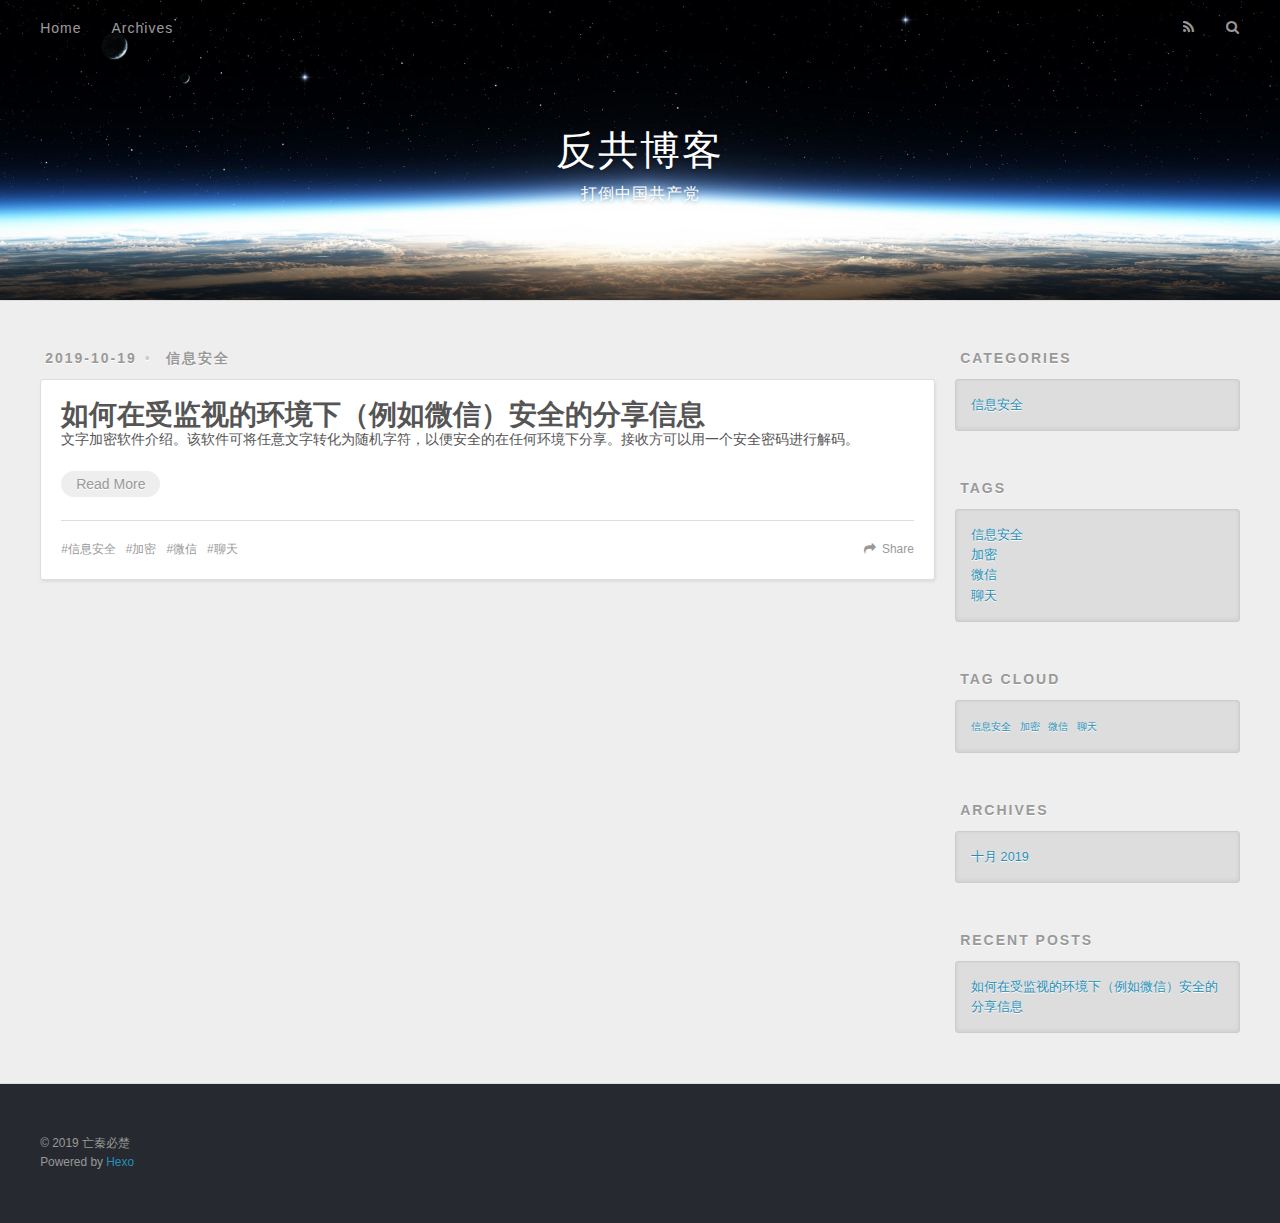
==== commit 62fa4eb4: "update blog" ====
--- a/index.html
+++ b/index.html
@@ -1 +1,213 @@
-<!doctype html><html lang="en"><head><meta charset="utf-8"/><link rel="shortcut icon" href="/favicon.ico"/><meta name="viewport" content="width=device-width,initial-scale=1"/><meta name="theme-color" content="#000000"/><meta name="description" content="Off-line text encryption tool. It could be used for sending information via any untrustworthy instant-messenger software."/><link rel="apple-touch-icon" href="logo192.png"/><link rel="manifest" href="/manifest.json"/><title>Text Encryptor</title><link href="/static/css/2.e32bd196.chunk.css" rel="stylesheet"><link href="/static/css/main.f32811c8.chunk.css" rel="stylesheet"></head><body><noscript>You need to enable JavaScript to run this app.</noscript><div id="root"></div><script>!function(f){function e(e){for(var t,r,n=e[0],o=e[1],u=e[2],l=0,p=[];l<n.length;l++)r=n[l],Object.prototype.hasOwnProperty.call(a,r)&&a[r]&&p.push(a[r][0]),a[r]=0;for(t in o)Object.prototype.hasOwnProperty.call(o,t)&&(f[t]=o[t]);for(s&&s(e);p.length;)p.shift()();return c.push.apply(c,u||[]),i()}function i(){for(var e,t=0;t<c.length;t++){for(var r=c[t],n=!0,o=1;o<r.length;o++){var u=r[o];0!==a[u]&&(n=!1)}n&&(c.splice(t--,1),e=l(l.s=r[0]))}return e}var r={},a={1:0},c=[];function l(e){if(r[e])return r[e].exports;var t=r[e]={i:e,l:!1,exports:{}};return f[e].call(t.exports,t,t.exports,l),t.l=!0,t.exports}l.m=f,l.c=r,l.d=function(e,t,r){l.o(e,t)||Object.defineProperty(e,t,{enumerable:!0,get:r})},l.r=function(e){"undefined"!=typeof Symbol&&Symbol.toStringTag&&Object.defineProperty(e,Symbol.toStringTag,{value:"Module"}),Object.defineProperty(e,"__esModule",{value:!0})},l.t=function(t,e){if(1&e&&(t=l(t)),8&e)return t;if(4&e&&"object"==typeof t&&t&&t.__esModule)return t;var r=Object.create(null);if(l.r(r),Object.defineProperty(r,"default",{enumerable:!0,value:t}),2&e&&"string"!=typeof t)for(var n in t)l.d(r,n,function(e){return t[e]}.bind(null,n));return r},l.n=function(e){var t=e&&e.__esModule?function(){return e.default}:function(){return e};return l.d(t,"a",t),t},l.o=function(e,t){return Object.prototype.hasOwnProperty.call(e,t)},l.p="/";var t=window.webpackJsonpencrypt_text=window.webpackJsonpencrypt_text||[],n=t.push.bind(t);t.push=e,t=t.slice();for(var o=0;o<t.length;o++)e(t[o]);var s=n;i()}([])</script><script src="/static/js/2.0ea1cbb5.chunk.js"></script><script src="/static/js/main.507a5515.chunk.js"></script></body></html>+<!DOCTYPE html>
+<html>
+<head>
+  <meta charset="utf-8">
+  
+
+  
+  <title>反共博客</title>
+  <meta name="viewport" content="width=device-width, initial-scale=1, maximum-scale=1">
+  <meta name="description" content="关于打倒中国共产党，以及建设民主中国的一切。">
+<meta name="keywords" content="反共, 中国共产党, 共产党, 民主, 自由, 民权, 人权, 中国">
+<meta property="og:type" content="website">
+<meta property="og:title" content="反共博客">
+<meta property="og:url" content="https:&#x2F;&#x2F;fangong-tv.github.io&#x2F;">
+<meta property="og:site_name" content="反共博客">
+<meta property="og:description" content="关于打倒中国共产党，以及建设民主中国的一切。">
+<meta property="og:locale" content="zh-cn">
+<meta name="twitter:card" content="summary">
+  
+    <link rel="alternate" href="/atom.xml" title="反共博客" type="application/atom+xml">
+  
+  
+    <link rel="icon" href="/favicon.png">
+  
+  
+    <link href="//fonts.googleapis.com/css?family=Source+Code+Pro" rel="stylesheet" type="text/css">
+  
+  <link rel="stylesheet" href="/css/style.css">
+</head>
+
+<body>
+  <div id="container">
+    <div id="wrap">
+      <header id="header">
+  <div id="banner"></div>
+  <div id="header-outer" class="outer">
+    <div id="header-title" class="inner">
+      <h1 id="logo-wrap">
+        <a href="/" id="logo">反共博客</a>
+      </h1>
+      
+        <h2 id="subtitle-wrap">
+          <a href="/" id="subtitle">打倒中国共产党</a>
+        </h2>
+      
+    </div>
+    <div id="header-inner" class="inner">
+      <nav id="main-nav">
+        <a id="main-nav-toggle" class="nav-icon"></a>
+        
+          <a class="main-nav-link" href="/">Home</a>
+        
+          <a class="main-nav-link" href="/archives">Archives</a>
+        
+      </nav>
+      <nav id="sub-nav">
+        
+          <a id="nav-rss-link" class="nav-icon" href="/atom.xml" title="RSS Feed"></a>
+        
+        <a id="nav-search-btn" class="nav-icon" title="Search"></a>
+      </nav>
+      <div id="search-form-wrap">
+        <form action="//google.com/search" method="get" accept-charset="UTF-8" class="search-form"><input type="search" name="q" class="search-form-input" placeholder="Search"><button type="submit" class="search-form-submit">&#xF002;</button><input type="hidden" name="sitesearch" value="https://fangong-tv.github.io"></form>
+      </div>
+    </div>
+  </div>
+</header>
+      <div class="outer">
+        <section id="main">
+  
+    <article id="post-如何在受监视的环境下（例如微信）安全的分享信息" class="article article-type-post" itemscope itemprop="blogPost">
+  <div class="article-meta">
+    <a href="/2019/10/20/%E5%A6%82%E4%BD%95%E5%9C%A8%E5%8F%97%E7%9B%91%E8%A7%86%E7%9A%84%E7%8E%AF%E5%A2%83%E4%B8%8B%EF%BC%88%E4%BE%8B%E5%A6%82%E5%BE%AE%E4%BF%A1%EF%BC%89%E5%AE%89%E5%85%A8%E7%9A%84%E5%88%86%E4%BA%AB%E4%BF%A1%E6%81%AF/" class="article-date">
+  <time datetime="2019-10-19T20:31:25.000Z" itemprop="datePublished">2019-10-19</time>
+</a>
+    
+  <div class="article-category">
+    <a class="article-category-link" href="/categories/%E4%BF%A1%E6%81%AF%E5%AE%89%E5%85%A8/">信息安全</a>
+  </div>
+
+  </div>
+  <div class="article-inner">
+    
+    
+      <header class="article-header">
+        
+  
+    <h1 itemprop="name">
+      <a class="article-title" href="/2019/10/20/%E5%A6%82%E4%BD%95%E5%9C%A8%E5%8F%97%E7%9B%91%E8%A7%86%E7%9A%84%E7%8E%AF%E5%A2%83%E4%B8%8B%EF%BC%88%E4%BE%8B%E5%A6%82%E5%BE%AE%E4%BF%A1%EF%BC%89%E5%AE%89%E5%85%A8%E7%9A%84%E5%88%86%E4%BA%AB%E4%BF%A1%E6%81%AF/">如何在受监视的环境下（例如微信）安全的分享信息</a>
+    </h1>
+  
+
+      </header>
+    
+    <div class="article-entry" itemprop="articleBody">
+      
+        文字加密软件介绍。该软件可将任意文字转化为随机字符，以便安全的在任何环境下分享。接收方可以用一个安全密码进行解码。
+        
+          <p class="article-more-link">
+            <a href="/2019/10/20/%E5%A6%82%E4%BD%95%E5%9C%A8%E5%8F%97%E7%9B%91%E8%A7%86%E7%9A%84%E7%8E%AF%E5%A2%83%E4%B8%8B%EF%BC%88%E4%BE%8B%E5%A6%82%E5%BE%AE%E4%BF%A1%EF%BC%89%E5%AE%89%E5%85%A8%E7%9A%84%E5%88%86%E4%BA%AB%E4%BF%A1%E6%81%AF/#more">Read More</a>
+          </p>
+        
+      
+    </div>
+    <footer class="article-footer">
+      <a data-url="https://fangong-tv.github.io/2019/10/20/%E5%A6%82%E4%BD%95%E5%9C%A8%E5%8F%97%E7%9B%91%E8%A7%86%E7%9A%84%E7%8E%AF%E5%A2%83%E4%B8%8B%EF%BC%88%E4%BE%8B%E5%A6%82%E5%BE%AE%E4%BF%A1%EF%BC%89%E5%AE%89%E5%85%A8%E7%9A%84%E5%88%86%E4%BA%AB%E4%BF%A1%E6%81%AF/" data-id="ck1xd7pt700005lmf2xg9hff5" class="article-share-link">Share</a>
+      
+      
+  <ul class="article-tag-list" itemprop="keywords"><li class="article-tag-list-item"><a class="article-tag-list-link" href="/tags/%E4%BF%A1%E6%81%AF%E5%AE%89%E5%85%A8/" rel="tag">信息安全</a></li><li class="article-tag-list-item"><a class="article-tag-list-link" href="/tags/%E5%8A%A0%E5%AF%86/" rel="tag">加密</a></li><li class="article-tag-list-item"><a class="article-tag-list-link" href="/tags/%E5%BE%AE%E4%BF%A1/" rel="tag">微信</a></li><li class="article-tag-list-item"><a class="article-tag-list-link" href="/tags/%E8%81%8A%E5%A4%A9/" rel="tag">聊天</a></li></ul>
+
+    </footer>
+  </div>
+  
+</article>
+
+
+  
+
+
+</section>
+        
+          <aside id="sidebar">
+  
+    
+  <div class="widget-wrap">
+    <h3 class="widget-title">Categories</h3>
+    <div class="widget">
+      <ul class="category-list"><li class="category-list-item"><a class="category-list-link" href="/categories/%E4%BF%A1%E6%81%AF%E5%AE%89%E5%85%A8/">信息安全</a></li></ul>
+    </div>
+  </div>
+
+
+  
+    
+  <div class="widget-wrap">
+    <h3 class="widget-title">Tags</h3>
+    <div class="widget">
+      <ul class="tag-list" itemprop="keywords"><li class="tag-list-item"><a class="tag-list-link" href="/tags/%E4%BF%A1%E6%81%AF%E5%AE%89%E5%85%A8/" rel="tag">信息安全</a></li><li class="tag-list-item"><a class="tag-list-link" href="/tags/%E5%8A%A0%E5%AF%86/" rel="tag">加密</a></li><li class="tag-list-item"><a class="tag-list-link" href="/tags/%E5%BE%AE%E4%BF%A1/" rel="tag">微信</a></li><li class="tag-list-item"><a class="tag-list-link" href="/tags/%E8%81%8A%E5%A4%A9/" rel="tag">聊天</a></li></ul>
+    </div>
+  </div>
+
+
+  
+    
+  <div class="widget-wrap">
+    <h3 class="widget-title">Tag Cloud</h3>
+    <div class="widget tagcloud">
+      <a href="/tags/%E4%BF%A1%E6%81%AF%E5%AE%89%E5%85%A8/" style="font-size: 10px;">信息安全</a> <a href="/tags/%E5%8A%A0%E5%AF%86/" style="font-size: 10px;">加密</a> <a href="/tags/%E5%BE%AE%E4%BF%A1/" style="font-size: 10px;">微信</a> <a href="/tags/%E8%81%8A%E5%A4%A9/" style="font-size: 10px;">聊天</a>
+    </div>
+  </div>
+
+  
+    
+  <div class="widget-wrap">
+    <h3 class="widget-title">Archives</h3>
+    <div class="widget">
+      <ul class="archive-list"><li class="archive-list-item"><a class="archive-list-link" href="/archives/2019/10/">十月 2019</a></li></ul>
+    </div>
+  </div>
+
+
+  
+    
+  <div class="widget-wrap">
+    <h3 class="widget-title">Recent Posts</h3>
+    <div class="widget">
+      <ul>
+        
+          <li>
+            <a href="/2019/10/20/%E5%A6%82%E4%BD%95%E5%9C%A8%E5%8F%97%E7%9B%91%E8%A7%86%E7%9A%84%E7%8E%AF%E5%A2%83%E4%B8%8B%EF%BC%88%E4%BE%8B%E5%A6%82%E5%BE%AE%E4%BF%A1%EF%BC%89%E5%AE%89%E5%85%A8%E7%9A%84%E5%88%86%E4%BA%AB%E4%BF%A1%E6%81%AF/">如何在受监视的环境下（例如微信）安全的分享信息</a>
+          </li>
+        
+      </ul>
+    </div>
+  </div>
+
+  
+</aside>
+        
+      </div>
+      <footer id="footer">
+  
+  <div class="outer">
+    <div id="footer-info" class="inner">
+      &copy; 2019 亡秦必楚<br>
+      Powered by <a href="http://hexo.io/" target="_blank">Hexo</a>
+    </div>
+  </div>
+</footer>
+    </div>
+    <nav id="mobile-nav">
+  
+    <a href="/" class="mobile-nav-link">Home</a>
+  
+    <a href="/archives" class="mobile-nav-link">Archives</a>
+  
+</nav>
+    
+
+<script src="//ajax.googleapis.com/ajax/libs/jquery/2.0.3/jquery.min.js"></script>
+
+
+  <link rel="stylesheet" href="/fancybox/jquery.fancybox.css">
+  <script src="/fancybox/jquery.fancybox.pack.js"></script>
+
+
+<script src="/js/script.js"></script>
+
+
+
+  </div>
+</body>
+</html>--- a/css/style.css
+++ b/css/style.css
@@ -0,0 +1,1374 @@
+body {
+  width: 100%;
+}
+body:before,
+body:after {
+  content: "";
+  display: table;
+}
+body:after {
+  clear: both;
+}
+html,
+body,
+div,
+span,
+applet,
+object,
+iframe,
+h1,
+h2,
+h3,
+h4,
+h5,
+h6,
+p,
+blockquote,
+pre,
+a,
+abbr,
+acronym,
+address,
+big,
+cite,
+code,
+del,
+dfn,
+em,
+img,
+ins,
+kbd,
+q,
+s,
+samp,
+small,
+strike,
+strong,
+sub,
+sup,
+tt,
+var,
+dl,
+dt,
+dd,
+ol,
+ul,
+li,
+fieldset,
+form,
+label,
+legend,
+table,
+caption,
+tbody,
+tfoot,
+thead,
+tr,
+th,
+td {
+  margin: 0;
+  padding: 0;
+  border: 0;
+  outline: 0;
+  font-weight: inherit;
+  font-style: inherit;
+  font-family: inherit;
+  font-size: 100%;
+  vertical-align: baseline;
+}
+body {
+  line-height: 1;
+  color: #000;
+  background: #fff;
+}
+ol,
+ul {
+  list-style: none;
+}
+table {
+  border-collapse: separate;
+  border-spacing: 0;
+  vertical-align: middle;
+}
+caption,
+th,
+td {
+  text-align: left;
+  font-weight: normal;
+  vertical-align: middle;
+}
+a img {
+  border: none;
+}
+input,
+button {
+  margin: 0;
+  padding: 0;
+}
+input::-moz-focus-inner,
+button::-moz-focus-inner {
+  border: 0;
+  padding: 0;
+}
+@font-face {
+  font-family: FontAwesome;
+  font-style: normal;
+  font-weight: normal;
+  src: url("fonts/fontawesome-webfont.eot?v=#4.0.3");
+  src: url("fonts/fontawesome-webfont.eot?#iefix&v=#4.0.3") format("embedded-opentype"), url("fonts/fontawesome-webfont.woff?v=#4.0.3") format("woff"), url("fonts/fontawesome-webfont.ttf?v=#4.0.3") format("truetype"), url("fonts/fontawesome-webfont.svg#fontawesomeregular?v=#4.0.3") format("svg");
+}
+html,
+body,
+#container {
+  height: 100%;
+}
+body {
+  background: #eee;
+  font: 14px -apple-system, BlinkMacSystemFont, "Segoe UI", "Roboto", "Oxygen", "Ubuntu", "Cantarell", "Fira Sans", "Droid Sans", "Helvetica Neue", sans-serif;
+  -webkit-text-size-adjust: 100%;
+}
+.outer {
+  max-width: 1220px;
+  margin: 0 auto;
+  padding: 0 20px;
+}
+.outer:before,
+.outer:after {
+  content: "";
+  display: table;
+}
+.outer:after {
+  clear: both;
+}
+.inner {
+  display: inline;
+  float: left;
+  width: 98.33333333333333%;
+  margin: 0 0.833333333333333%;
+}
+.left,
+.alignleft {
+  float: left;
+}
+.right,
+.alignright {
+  float: right;
+}
+.clear {
+  clear: both;
+}
+#container {
+  position: relative;
+}
+.mobile-nav-on {
+  overflow: hidden;
+}
+#wrap {
+  height: 100%;
+  width: 100%;
+  position: absolute;
+  top: 0;
+  left: 0;
+  -webkit-transition: 0.2s ease-out;
+  -moz-transition: 0.2s ease-out;
+  -ms-transition: 0.2s ease-out;
+  transition: 0.2s ease-out;
+  z-index: 1;
+  background: #eee;
+}
+.mobile-nav-on #wrap {
+  left: 280px;
+}
+@media screen and (min-width: 768px) {
+  #main {
+    display: inline;
+    float: left;
+    width: 73.33333333333333%;
+    margin: 0 0.833333333333333%;
+  }
+}
+.article-date,
+.article-category-link,
+.archive-year,
+.widget-title {
+  text-decoration: none;
+  text-transform: uppercase;
+  letter-spacing: 2px;
+  color: #999;
+  margin-bottom: 1em;
+  margin-left: 5px;
+  line-height: 1em;
+  text-shadow: 0 1px #fff;
+  font-weight: bold;
+}
+.article-inner,
+.archive-article-inner {
+  background: #fff;
+  -webkit-box-shadow: 1px 2px 3px #ddd;
+  box-shadow: 1px 2px 3px #ddd;
+  border: 1px solid #ddd;
+  border-radius: 3px;
+}
+.article-entry h1,
+.widget h1 {
+  font-size: 2em;
+}
+.article-entry h2,
+.widget h2 {
+  font-size: 1.5em;
+}
+.article-entry h3,
+.widget h3 {
+  font-size: 1.3em;
+}
+.article-entry h4,
+.widget h4 {
+  font-size: 1.2em;
+}
+.article-entry h5,
+.widget h5 {
+  font-size: 1em;
+}
+.article-entry h6,
+.widget h6 {
+  font-size: 1em;
+  color: #999;
+}
+.article-entry hr,
+.widget hr {
+  border: 1px dashed #ddd;
+}
+.article-entry strong,
+.widget strong {
+  font-weight: bold;
+}
+.article-entry em,
+.widget em,
+.article-entry cite,
+.widget cite {
+  font-style: italic;
+}
+.article-entry sup,
+.widget sup,
+.article-entry sub,
+.widget sub {
+  font-size: 0.75em;
+  line-height: 0;
+  position: relative;
+  vertical-align: baseline;
+}
+.article-entry sup,
+.widget sup {
+  top: -0.5em;
+}
+.article-entry sub,
+.widget sub {
+  bottom: -0.2em;
+}
+.article-entry small,
+.widget small {
+  font-size: 0.85em;
+}
+.article-entry acronym,
+.widget acronym,
+.article-entry abbr,
+.widget abbr {
+  border-bottom: 1px dotted;
+}
+.article-entry ul,
+.widget ul,
+.article-entry ol,
+.widget ol,
+.article-entry dl,
+.widget dl {
+  margin: 0 20px;
+  line-height: 1.6em;
+}
+.article-entry ul ul,
+.widget ul ul,
+.article-entry ol ul,
+.widget ol ul,
+.article-entry ul ol,
+.widget ul ol,
+.article-entry ol ol,
+.widget ol ol {
+  margin-top: 0;
+  margin-bottom: 0;
+}
+.article-entry ul,
+.widget ul {
+  list-style: disc;
+}
+.article-entry ol,
+.widget ol {
+  list-style: decimal;
+}
+.article-entry dt,
+.widget dt {
+  font-weight: bold;
+}
+#header {
+  height: 300px;
+  position: relative;
+  border-bottom: 1px solid #ddd;
+}
+#header:before,
+#header:after {
+  content: "";
+  position: absolute;
+  left: 0;
+  right: 0;
+  height: 40px;
+}
+#header:before {
+  top: 0;
+  background: -webkit-linear-gradient(rgba(0,0,0,0.2), transparent);
+  background: -moz-linear-gradient(rgba(0,0,0,0.2), transparent);
+  background: -ms-linear-gradient(rgba(0,0,0,0.2), transparent);
+  background: linear-gradient(rgba(0,0,0,0.2), transparent);
+}
+#header:after {
+  bottom: 0;
+  background: -webkit-linear-gradient(transparent, rgba(0,0,0,0.2));
+  background: -moz-linear-gradient(transparent, rgba(0,0,0,0.2));
+  background: -ms-linear-gradient(transparent, rgba(0,0,0,0.2));
+  background: linear-gradient(transparent, rgba(0,0,0,0.2));
+}
+#header-outer {
+  height: 100%;
+  position: relative;
+}
+#header-inner {
+  position: relative;
+  overflow: hidden;
+}
+#banner {
+  position: absolute;
+  top: 0;
+  left: 0;
+  width: 100%;
+  height: 100%;
+  background: url("images/banner.jpg") center #000;
+  -webkit-background-size: cover;
+  -moz-background-size: cover;
+  background-size: cover;
+  z-index: -1;
+}
+#header-title {
+  text-align: center;
+  height: 40px;
+  position: absolute;
+  top: 50%;
+  left: 0;
+  margin-top: -20px;
+}
+#logo,
+#subtitle {
+  text-decoration: none;
+  color: #fff;
+  font-weight: 300;
+  text-shadow: 0 1px 4px rgba(0,0,0,0.3);
+}
+#logo {
+  font-size: 40px;
+  line-height: 40px;
+  letter-spacing: 2px;
+}
+#subtitle {
+  font-size: 16px;
+  line-height: 16px;
+  letter-spacing: 1px;
+}
+#subtitle-wrap {
+  margin-top: 16px;
+}
+#main-nav {
+  float: left;
+  margin-left: -15px;
+}
+.nav-icon,
+.main-nav-link {
+  float: left;
+  color: #fff;
+  opacity: 0.6;
+  text-decoration: none;
+  text-shadow: 0 1px rgba(0,0,0,0.2);
+  -webkit-transition: opacity 0.2s;
+  -moz-transition: opacity 0.2s;
+  -ms-transition: opacity 0.2s;
+  transition: opacity 0.2s;
+  display: block;
+  padding: 20px 15px;
+}
+.nav-icon:hover,
+.main-nav-link:hover {
+  opacity: 1;
+}
+.nav-icon {
+  font-family: FontAwesome;
+  text-align: center;
+  font-size: 14px;
+  width: 14px;
+  height: 14px;
+  padding: 20px 15px;
+  position: relative;
+  cursor: pointer;
+}
+.main-nav-link {
+  font-weight: 300;
+  letter-spacing: 1px;
+}
+@media screen and (max-width: 479px) {
+  .main-nav-link {
+    display: none;
+  }
+}
+#main-nav-toggle {
+  display: none;
+}
+#main-nav-toggle:before {
+  content: "\f0c9";
+}
+@media screen and (max-width: 479px) {
+  #main-nav-toggle {
+    display: block;
+  }
+}
+#sub-nav {
+  float: right;
+  margin-right: -15px;
+}
+#nav-rss-link:before {
+  content: "\f09e";
+}
+#nav-search-btn:before {
+  content: "\f002";
+}
+#search-form-wrap {
+  position: absolute;
+  top: 15px;
+  width: 150px;
+  height: 30px;
+  right: -150px;
+  opacity: 0;
+  -webkit-transition: 0.2s ease-out;
+  -moz-transition: 0.2s ease-out;
+  -ms-transition: 0.2s ease-out;
+  transition: 0.2s ease-out;
+}
+#search-form-wrap.on {
+  opacity: 1;
+  right: 0;
+}
+@media screen and (max-width: 479px) {
+  #search-form-wrap {
+    width: 100%;
+    right: -100%;
+  }
+}
+.search-form {
+  position: absolute;
+  top: 0;
+  left: 0;
+  right: 0;
+  background: #fff;
+  padding: 5px 15px;
+  border-radius: 15px;
+  -webkit-box-shadow: 0 0 10px rgba(0,0,0,0.3);
+  box-shadow: 0 0 10px rgba(0,0,0,0.3);
+}
+.search-form-input {
+  border: none;
+  background: none;
+  color: #555;
+  width: 100%;
+  font: 13px -apple-system, BlinkMacSystemFont, "Segoe UI", "Roboto", "Oxygen", "Ubuntu", "Cantarell", "Fira Sans", "Droid Sans", "Helvetica Neue", sans-serif;
+  outline: none;
+}
+.search-form-input::-webkit-search-results-decoration,
+.search-form-input::-webkit-search-cancel-button {
+  -webkit-appearance: none;
+}
+.search-form-submit {
+  position: absolute;
+  top: 50%;
+  right: 10px;
+  margin-top: -7px;
+  font: 13px FontAwesome;
+  border: none;
+  background: none;
+  color: #bbb;
+  cursor: pointer;
+}
+.search-form-submit:hover,
+.search-form-submit:focus {
+  color: #777;
+}
+.article {
+  margin: 50px 0;
+}
+.article-inner {
+  overflow: hidden;
+}
+.article-meta:before,
+.article-meta:after {
+  content: "";
+  display: table;
+}
+.article-meta:after {
+  clear: both;
+}
+.article-date {
+  float: left;
+}
+.article-category {
+  float: left;
+  line-height: 1em;
+  color: #ccc;
+  text-shadow: 0 1px #fff;
+  margin-left: 8px;
+}
+.article-category:before {
+  content: "\2022";
+}
+.article-category-link {
+  margin: 0 12px 1em;
+}
+.article-header {
+  padding: 20px 20px 0;
+}
+.article-title {
+  text-decoration: none;
+  font-size: 2em;
+  font-weight: bold;
+  color: #555;
+  line-height: 1.1em;
+  -webkit-transition: color 0.2s;
+  -moz-transition: color 0.2s;
+  -ms-transition: color 0.2s;
+  transition: color 0.2s;
+}
+a.article-title:hover {
+  color: #258fb8;
+}
+.article-entry {
+  color: #555;
+  padding: 0 20px;
+}
+.article-entry:before,
+.article-entry:after {
+  content: "";
+  display: table;
+}
+.article-entry:after {
+  clear: both;
+}
+.article-entry p,
+.article-entry table {
+  line-height: 1.6em;
+  margin: 1.6em 0;
+}
+.article-entry h1,
+.article-entry h2,
+.article-entry h3,
+.article-entry h4,
+.article-entry h5,
+.article-entry h6 {
+  font-weight: bold;
+}
+.article-entry h1,
+.article-entry h2,
+.article-entry h3,
+.article-entry h4,
+.article-entry h5,
+.article-entry h6 {
+  line-height: 1.1em;
+  margin: 1.1em 0;
+}
+.article-entry a {
+  color: #258fb8;
+  text-decoration: none;
+}
+.article-entry a:hover {
+  text-decoration: underline;
+}
+.article-entry ul,
+.article-entry ol,
+.article-entry dl {
+  margin-top: 1.6em;
+  margin-bottom: 1.6em;
+}
+.article-entry img,
+.article-entry video {
+  max-width: 100%;
+  height: auto;
+  display: block;
+  margin: auto;
+}
+.article-entry iframe {
+  border: none;
+}
+.article-entry table {
+  width: 100%;
+  border-collapse: collapse;
+  border-spacing: 0;
+}
+.article-entry th {
+  font-weight: bold;
+  border-bottom: 3px solid #ddd;
+  padding-bottom: 0.5em;
+}
+.article-entry td {
+  border-bottom: 1px solid #ddd;
+  padding: 10px 0;
+}
+.article-entry blockquote {
+  font-family: Georgia, "Times New Roman", serif;
+  font-size: 1.4em;
+  margin: 1.6em 20px;
+  text-align: center;
+}
+.article-entry blockquote footer {
+  font-size: 14px;
+  margin: 1.6em 0;
+  font-family: -apple-system, BlinkMacSystemFont, "Segoe UI", "Roboto", "Oxygen", "Ubuntu", "Cantarell", "Fira Sans", "Droid Sans", "Helvetica Neue", sans-serif;
+}
+.article-entry blockquote footer cite:before {
+  content: "—";
+  padding: 0 0.5em;
+}
+.article-entry .pullquote {
+  text-align: left;
+  width: 45%;
+  margin: 0;
+}
+.article-entry .pullquote.left {
+  margin-left: 0.5em;
+  margin-right: 1em;
+}
+.article-entry .pullquote.right {
+  margin-right: 0.5em;
+  margin-left: 1em;
+}
+.article-entry .caption {
+  color: #999;
+  display: block;
+  font-size: 0.9em;
+  margin-top: 0.5em;
+  position: relative;
+  text-align: center;
+}
+.article-entry .video-container {
+  position: relative;
+  padding-top: 56.25%;
+  height: 0;
+  overflow: hidden;
+}
+.article-entry .video-container iframe,
+.article-entry .video-container object,
+.article-entry .video-container embed {
+  position: absolute;
+  top: 0;
+  left: 0;
+  width: 100%;
+  height: 100%;
+  margin-top: 0;
+}
+.article-more-link a {
+  display: inline-block;
+  line-height: 1em;
+  padding: 6px 15px;
+  border-radius: 15px;
+  background: #eee;
+  color: #999;
+  text-shadow: 0 1px #fff;
+  text-decoration: none;
+}
+.article-more-link a:hover {
+  background: #258fb8;
+  color: #fff;
+  text-decoration: none;
+  text-shadow: 0 1px #1e7293;
+}
+.article-footer {
+  font-size: 0.85em;
+  line-height: 1.6em;
+  border-top: 1px solid #ddd;
+  padding-top: 1.6em;
+  margin: 0 20px 20px;
+}
+.article-footer:before,
+.article-footer:after {
+  content: "";
+  display: table;
+}
+.article-footer:after {
+  clear: both;
+}
+.article-footer a {
+  color: #999;
+  text-decoration: none;
+}
+.article-footer a:hover {
+  color: #555;
+}
+.article-tag-list-item {
+  float: left;
+  margin-right: 10px;
+}
+.article-tag-list-link:before {
+  content: "#";
+}
+.article-comment-link {
+  float: right;
+}
+.article-comment-link:before {
+  content: "\f075";
+  font-family: FontAwesome;
+  padding-right: 8px;
+}
+.article-share-link {
+  cursor: pointer;
+  float: right;
+  margin-left: 20px;
+}
+.article-share-link:before {
+  content: "\f064";
+  font-family: FontAwesome;
+  padding-right: 6px;
+}
+#article-nav {
+  position: relative;
+}
+#article-nav:before,
+#article-nav:after {
+  content: "";
+  display: table;
+}
+#article-nav:after {
+  clear: both;
+}
+@media screen and (min-width: 768px) {
+  #article-nav {
+    margin: 50px 0;
+  }
+  #article-nav:before {
+    width: 8px;
+    height: 8px;
+    position: absolute;
+    top: 50%;
+    left: 50%;
+    margin-top: -4px;
+    margin-left: -4px;
+    content: "";
+    border-radius: 50%;
+    background: #ddd;
+    -webkit-box-shadow: 0 1px 2px #fff;
+    box-shadow: 0 1px 2px #fff;
+  }
+}
+.article-nav-link-wrap {
+  text-decoration: none;
+  text-shadow: 0 1px #fff;
+  color: #999;
+  -webkit-box-sizing: border-box;
+  -moz-box-sizing: border-box;
+  box-sizing: border-box;
+  margin-top: 50px;
+  text-align: center;
+  display: block;
+}
+.article-nav-link-wrap:hover {
+  color: #555;
+}
+@media screen and (min-width: 768px) {
+  .article-nav-link-wrap {
+    width: 50%;
+    margin-top: 0;
+  }
+}
+@media screen and (min-width: 768px) {
+  #article-nav-newer {
+    float: left;
+    text-align: right;
+    padding-right: 20px;
+  }
+}
+@media screen and (min-width: 768px) {
+  #article-nav-older {
+    float: right;
+    text-align: left;
+    padding-left: 20px;
+  }
+}
+.article-nav-caption {
+  text-transform: uppercase;
+  letter-spacing: 2px;
+  color: #ddd;
+  line-height: 1em;
+  font-weight: bold;
+}
+#article-nav-newer .article-nav-caption {
+  margin-right: -2px;
+}
+.article-nav-title {
+  font-size: 0.85em;
+  line-height: 1.6em;
+  margin-top: 0.5em;
+}
+.article-share-box {
+  position: absolute;
+  display: none;
+  background: #fff;
+  -webkit-box-shadow: 1px 2px 10px rgba(0,0,0,0.2);
+  box-shadow: 1px 2px 10px rgba(0,0,0,0.2);
+  border-radius: 3px;
+  margin-left: -145px;
+  overflow: hidden;
+  z-index: 1;
+}
+.article-share-box.on {
+  display: block;
+}
+.article-share-input {
+  width: 100%;
+  background: none;
+  -webkit-box-sizing: border-box;
+  -moz-box-sizing: border-box;
+  box-sizing: border-box;
+  font: 14px -apple-system, BlinkMacSystemFont, "Segoe UI", "Roboto", "Oxygen", "Ubuntu", "Cantarell", "Fira Sans", "Droid Sans", "Helvetica Neue", sans-serif;
+  padding: 0 15px;
+  color: #555;
+  outline: none;
+  border: 1px solid #ddd;
+  border-radius: 3px 3px 0 0;
+  height: 36px;
+  line-height: 36px;
+}
+.article-share-links {
+  background: #eee;
+}
+.article-share-links:before,
+.article-share-links:after {
+  content: "";
+  display: table;
+}
+.article-share-links:after {
+  clear: both;
+}
+.article-share-twitter,
+.article-share-facebook,
+.article-share-pinterest,
+.article-share-google {
+  width: 50px;
+  height: 36px;
+  display: block;
+  float: left;
+  position: relative;
+  color: #999;
+  text-shadow: 0 1px #fff;
+}
+.article-share-twitter:before,
+.article-share-facebook:before,
+.article-share-pinterest:before,
+.article-share-google:before {
+  font-size: 20px;
+  font-family: FontAwesome;
+  width: 20px;
+  height: 20px;
+  position: absolute;
+  top: 50%;
+  left: 50%;
+  margin-top: -10px;
+  margin-left: -10px;
+  text-align: center;
+}
+.article-share-twitter:hover,
+.article-share-facebook:hover,
+.article-share-pinterest:hover,
+.article-share-google:hover {
+  color: #fff;
+}
+.article-share-twitter:before {
+  content: "\f099";
+}
+.article-share-twitter:hover {
+  background: #00aced;
+  text-shadow: 0 1px #008abe;
+}
+.article-share-facebook:before {
+  content: "\f09a";
+}
+.article-share-facebook:hover {
+  background: #3b5998;
+  text-shadow: 0 1px #2f477a;
+}
+.article-share-pinterest:before {
+  content: "\f0d2";
+}
+.article-share-pinterest:hover {
+  background: #cb2027;
+  text-shadow: 0 1px #a21a1f;
+}
+.article-share-google:before {
+  content: "\f0d5";
+}
+.article-share-google:hover {
+  background: #dd4b39;
+  text-shadow: 0 1px #be3221;
+}
+.article-gallery {
+  background: #000;
+  position: relative;
+}
+.article-gallery-photos {
+  position: relative;
+  overflow: hidden;
+}
+.article-gallery-img {
+  display: none;
+  max-width: 100%;
+}
+.article-gallery-img:first-child {
+  display: block;
+}
+.article-gallery-img.loaded {
+  position: absolute;
+  display: block;
+}
+.article-gallery-img img {
+  display: block;
+  max-width: 100%;
+  margin: 0 auto;
+}
+#comments {
+  background: #fff;
+  -webkit-box-shadow: 1px 2px 3px #ddd;
+  box-shadow: 1px 2px 3px #ddd;
+  padding: 20px;
+  border: 1px solid #ddd;
+  border-radius: 3px;
+  margin: 50px 0;
+}
+#comments a {
+  color: #258fb8;
+}
+.archives-wrap {
+  margin: 50px 0;
+}
+.archives:before,
+.archives:after {
+  content: "";
+  display: table;
+}
+.archives:after {
+  clear: both;
+}
+.archive-year-wrap {
+  margin-bottom: 1em;
+}
+.archives {
+  -webkit-column-gap: 10px;
+  -moz-column-gap: 10px;
+  column-gap: 10px;
+}
+@media screen and (min-width: 480px) and (max-width: 767px) {
+  .archives {
+    -webkit-column-count: 2;
+    -moz-column-count: 2;
+    column-count: 2;
+  }
+}
+@media screen and (min-width: 768px) {
+  .archives {
+    -webkit-column-count: 3;
+    -moz-column-count: 3;
+    column-count: 3;
+  }
+}
+.archive-article {
+  -webkit-column-break-inside: avoid;
+  page-break-inside: avoid;
+  overflow: hidden;
+  break-inside: avoid-column;
+}
+.archive-article-inner {
+  padding: 10px;
+  margin-bottom: 15px;
+}
+.archive-article-title {
+  text-decoration: none;
+  font-weight: bold;
+  color: #555;
+  -webkit-transition: color 0.2s;
+  -moz-transition: color 0.2s;
+  -ms-transition: color 0.2s;
+  transition: color 0.2s;
+  line-height: 1.6em;
+}
+.archive-article-title:hover {
+  color: #258fb8;
+}
+.archive-article-footer {
+  margin-top: 1em;
+}
+.archive-article-date {
+  color: #999;
+  text-decoration: none;
+  font-size: 0.85em;
+  line-height: 1em;
+  margin-bottom: 0.5em;
+  display: block;
+}
+#page-nav {
+  margin: 50px auto;
+  background: #fff;
+  -webkit-box-shadow: 1px 2px 3px #ddd;
+  box-shadow: 1px 2px 3px #ddd;
+  border: 1px solid #ddd;
+  border-radius: 3px;
+  text-align: center;
+  color: #999;
+  overflow: hidden;
+}
+#page-nav:before,
+#page-nav:after {
+  content: "";
+  display: table;
+}
+#page-nav:after {
+  clear: both;
+}
+#page-nav a,
+#page-nav span {
+  padding: 10px 20px;
+  line-height: 1;
+  height: 2ex;
+}
+#page-nav a {
+  color: #999;
+  text-decoration: none;
+}
+#page-nav a:hover {
+  background: #999;
+  color: #fff;
+}
+#page-nav .prev {
+  float: left;
+}
+#page-nav .next {
+  float: right;
+}
+#page-nav .page-number {
+  display: inline-block;
+}
+@media screen and (max-width: 479px) {
+  #page-nav .page-number {
+    display: none;
+  }
+}
+#page-nav .current {
+  color: #555;
+  font-weight: bold;
+}
+#page-nav .space {
+  color: #ddd;
+}
+#footer {
+  background: #262a30;
+  padding: 50px 0;
+  border-top: 1px solid #ddd;
+  color: #999;
+}
+#footer a {
+  color: #258fb8;
+  text-decoration: none;
+}
+#footer a:hover {
+  text-decoration: underline;
+}
+#footer-info {
+  line-height: 1.6em;
+  font-size: 0.85em;
+}
+.article-entry pre,
+.article-entry .highlight {
+  background: #2d2d2d;
+  margin: 0 -20px;
+  padding: 15px 20px;
+  border-style: solid;
+  border-color: #ddd;
+  border-width: 1px 0;
+  overflow: auto;
+  color: #ccc;
+  line-height: 22.400000000000002px;
+}
+.article-entry .highlight .gutter pre,
+.article-entry .gist .gist-file .gist-data .line-numbers {
+  color: #666;
+  font-size: 0.85em;
+}
+.article-entry pre,
+.article-entry code {
+  font-family: "Source Code Pro", Consolas, Monaco, Menlo, Consolas, monospace;
+}
+.article-entry code {
+  background: #eee;
+  text-shadow: 0 1px #fff;
+  padding: 0 0.3em;
+}
+.article-entry pre code {
+  background: none;
+  text-shadow: none;
+  padding: 0;
+}
+.article-entry .highlight pre {
+  border: none;
+  margin: 0;
+  padding: 0;
+}
+.article-entry .highlight table {
+  margin: 0;
+  width: auto;
+}
+.article-entry .highlight td {
+  border: none;
+  padding: 0;
+}
+.article-entry .highlight figcaption {
+  font-size: 0.85em;
+  color: #999;
+  line-height: 1em;
+  margin-bottom: 1em;
+}
+.article-entry .highlight figcaption:before,
+.article-entry .highlight figcaption:after {
+  content: "";
+  display: table;
+}
+.article-entry .highlight figcaption:after {
+  clear: both;
+}
+.article-entry .highlight figcaption a {
+  float: right;
+}
+.article-entry .highlight .gutter pre {
+  text-align: right;
+  padding-right: 20px;
+}
+.article-entry .highlight .line {
+  height: 22.400000000000002px;
+}
+.article-entry .highlight .line.marked {
+  background: #515151;
+}
+.article-entry .gist {
+  margin: 0 -20px;
+  border-style: solid;
+  border-color: #ddd;
+  border-width: 1px 0;
+  background: #2d2d2d;
+  padding: 15px 20px 15px 0;
+}
+.article-entry .gist .gist-file {
+  border: none;
+  font-family: "Source Code Pro", Consolas, Monaco, Menlo, Consolas, monospace;
+  margin: 0;
+}
+.article-entry .gist .gist-file .gist-data {
+  background: none;
+  border: none;
+}
+.article-entry .gist .gist-file .gist-data .line-numbers {
+  background: none;
+  border: none;
+  padding: 0 20px 0 0;
+}
+.article-entry .gist .gist-file .gist-data .line-data {
+  padding: 0 !important;
+}
+.article-entry .gist .gist-file .highlight {
+  margin: 0;
+  padding: 0;
+  border: none;
+}
+.article-entry .gist .gist-file .gist-meta {
+  background: #2d2d2d;
+  color: #999;
+  font: 0.85em -apple-system, BlinkMacSystemFont, "Segoe UI", "Roboto", "Oxygen", "Ubuntu", "Cantarell", "Fira Sans", "Droid Sans", "Helvetica Neue", sans-serif;
+  text-shadow: 0 0;
+  padding: 0;
+  margin-top: 1em;
+  margin-left: 20px;
+}
+.article-entry .gist .gist-file .gist-meta a {
+  color: #258fb8;
+  font-weight: normal;
+}
+.article-entry .gist .gist-file .gist-meta a:hover {
+  text-decoration: underline;
+}
+pre .comment,
+pre .title {
+  color: #999;
+}
+pre .variable,
+pre .attribute,
+pre .tag,
+pre .regexp,
+pre .ruby .constant,
+pre .xml .tag .title,
+pre .xml .pi,
+pre .xml .doctype,
+pre .html .doctype,
+pre .css .id,
+pre .css .class,
+pre .css .pseudo {
+  color: #f2777a;
+}
+pre .number,
+pre .preprocessor,
+pre .built_in,
+pre .literal,
+pre .params,
+pre .constant {
+  color: #f99157;
+}
+pre .class,
+pre .ruby .class .title,
+pre .css .rules .attribute {
+  color: #9c9;
+}
+pre .string,
+pre .value,
+pre .inheritance,
+pre .header,
+pre .ruby .symbol,
+pre .xml .cdata {
+  color: #9c9;
+}
+pre .css .hexcolor {
+  color: #6cc;
+}
+pre .function,
+pre .python .decorator,
+pre .python .title,
+pre .ruby .function .title,
+pre .ruby .title .keyword,
+pre .perl .sub,
+pre .javascript .title,
+pre .coffeescript .title {
+  color: #69c;
+}
+pre .keyword,
+pre .javascript .function {
+  color: #c9c;
+}
+@media screen and (max-width: 479px) {
+  #mobile-nav {
+    position: absolute;
+    top: 0;
+    left: 0;
+    width: 280px;
+    height: 100%;
+    background: #191919;
+    border-right: 1px solid #fff;
+  }
+}
+@media screen and (max-width: 479px) {
+  .mobile-nav-link {
+    display: block;
+    color: #999;
+    text-decoration: none;
+    padding: 15px 20px;
+    font-weight: bold;
+  }
+  .mobile-nav-link:hover {
+    color: #fff;
+  }
+}
+@media screen and (min-width: 768px) {
+  #sidebar {
+    display: inline;
+    float: left;
+    width: 23.333333333333332%;
+    margin: 0 0.833333333333333%;
+  }
+}
+.widget-wrap {
+  margin: 50px 0;
+}
+.widget {
+  color: #777;
+  text-shadow: 0 1px #fff;
+  background: #ddd;
+  -webkit-box-shadow: 0 -1px 4px #ccc inset;
+  box-shadow: 0 -1px 4px #ccc inset;
+  border: 1px solid #ccc;
+  padding: 15px;
+  border-radius: 3px;
+}
+.widget a {
+  color: #258fb8;
+  text-decoration: none;
+}
+.widget a:hover {
+  text-decoration: underline;
+}
+.widget ul ul,
+.widget ol ul,
+.widget dl ul,
+.widget ul ol,
+.widget ol ol,
+.widget dl ol,
+.widget ul dl,
+.widget ol dl,
+.widget dl dl {
+  margin-left: 15px;
+  list-style: disc;
+}
+.widget {
+  line-height: 1.6em;
+  word-wrap: break-word;
+  font-size: 0.9em;
+}
+.widget ul,
+.widget ol {
+  list-style: none;
+  margin: 0;
+}
+.widget ul ul,
+.widget ol ul,
+.widget ul ol,
+.widget ol ol {
+  margin: 0 20px;
+}
+.widget ul ul,
+.widget ol ul {
+  list-style: disc;
+}
+.widget ul ol,
+.widget ol ol {
+  list-style: decimal;
+}
+.category-list-count,
+.tag-list-count,
+.archive-list-count {
+  padding-left: 5px;
+  color: #999;
+  font-size: 0.85em;
+}
+.category-list-count:before,
+.tag-list-count:before,
+.archive-list-count:before {
+  content: "(";
+}
+.category-list-count:after,
+.tag-list-count:after,
+.archive-list-count:after {
+  content: ")";
+}
+.tagcloud a {
+  margin-right: 5px;
+  display: inline-block;
+}
